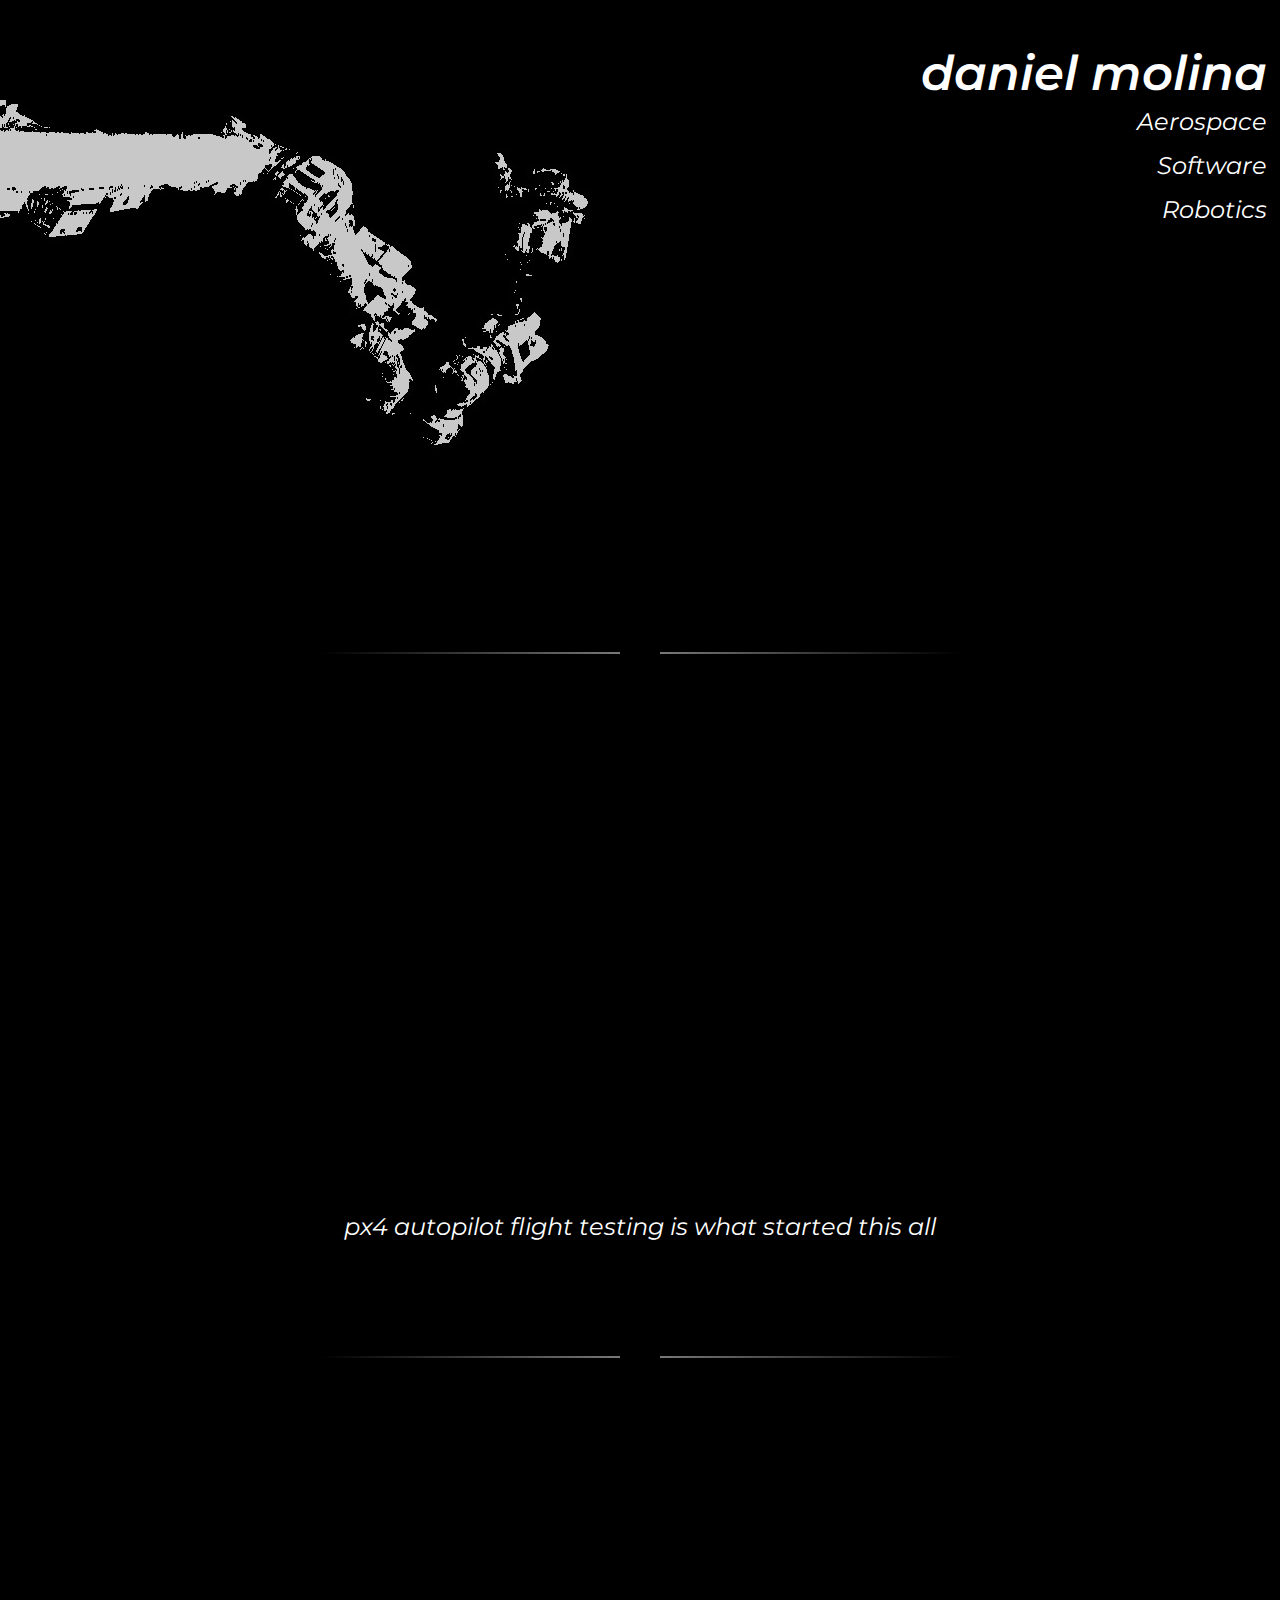
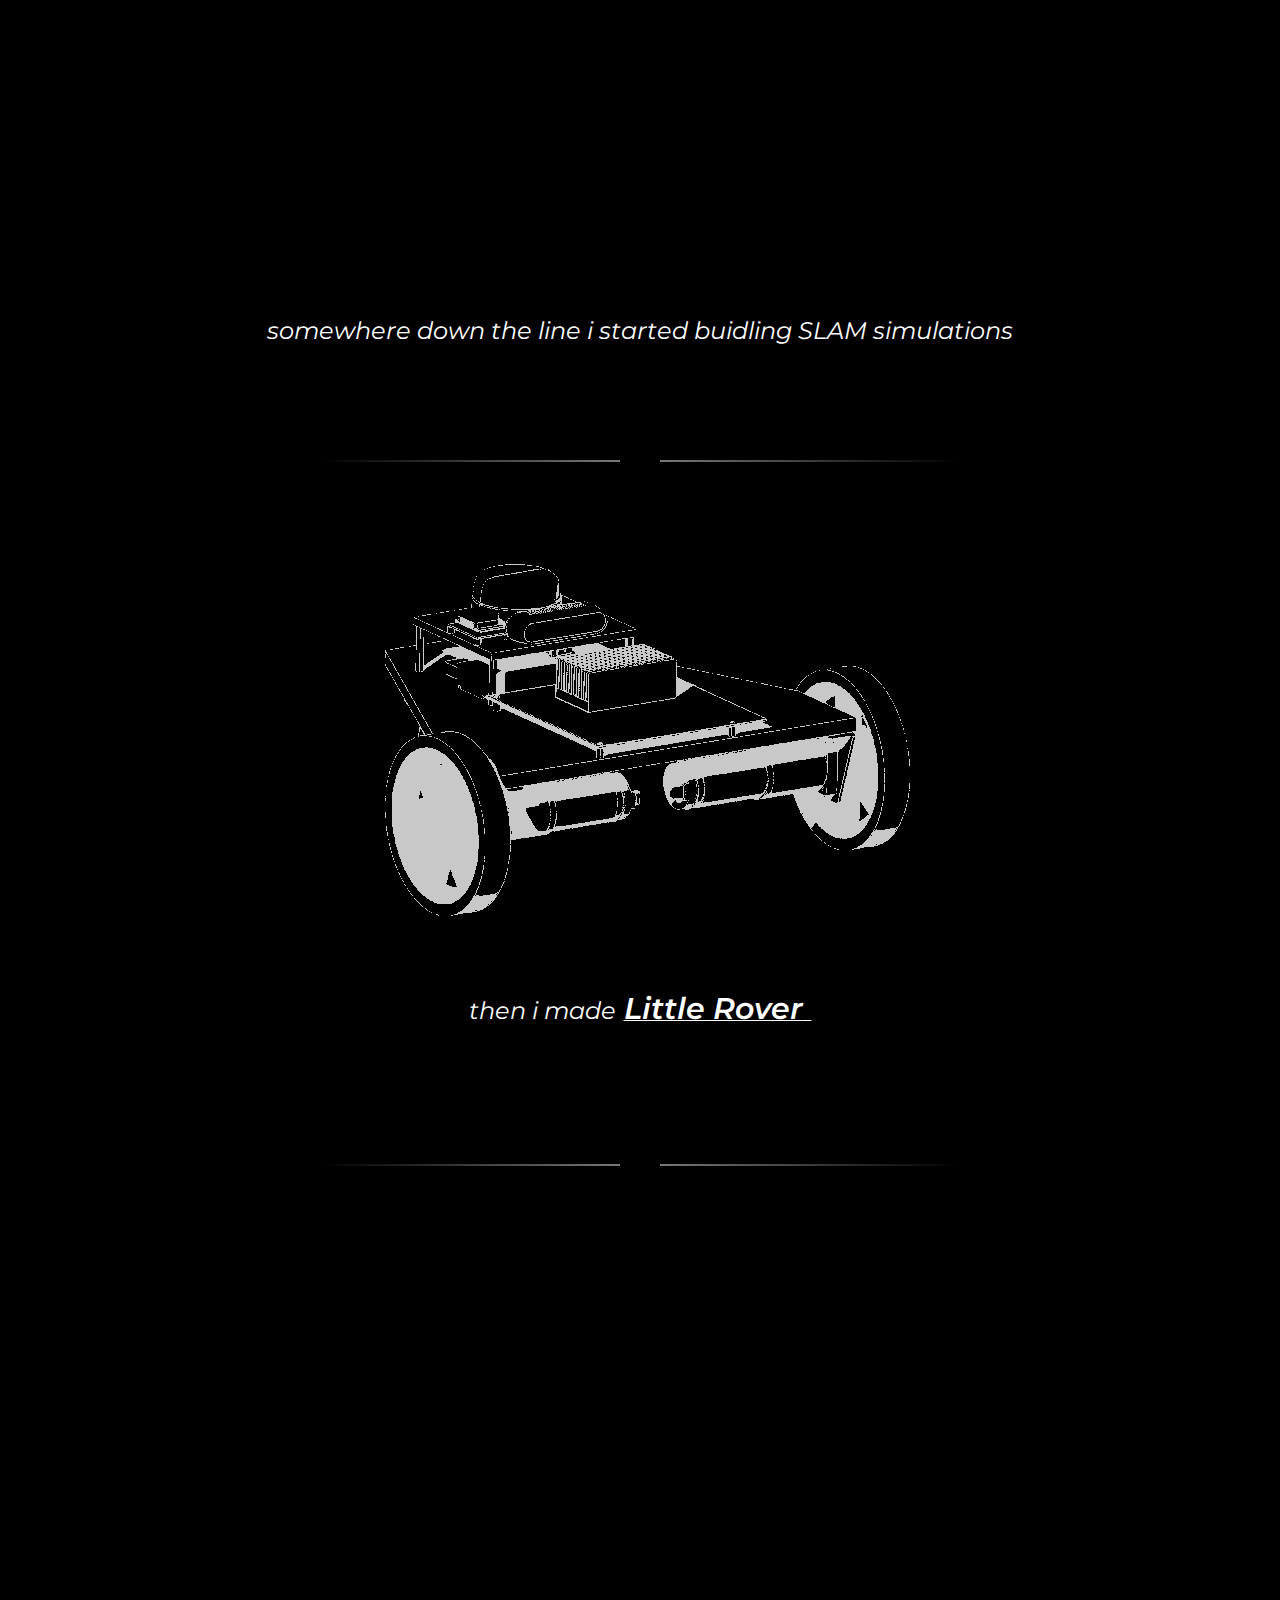
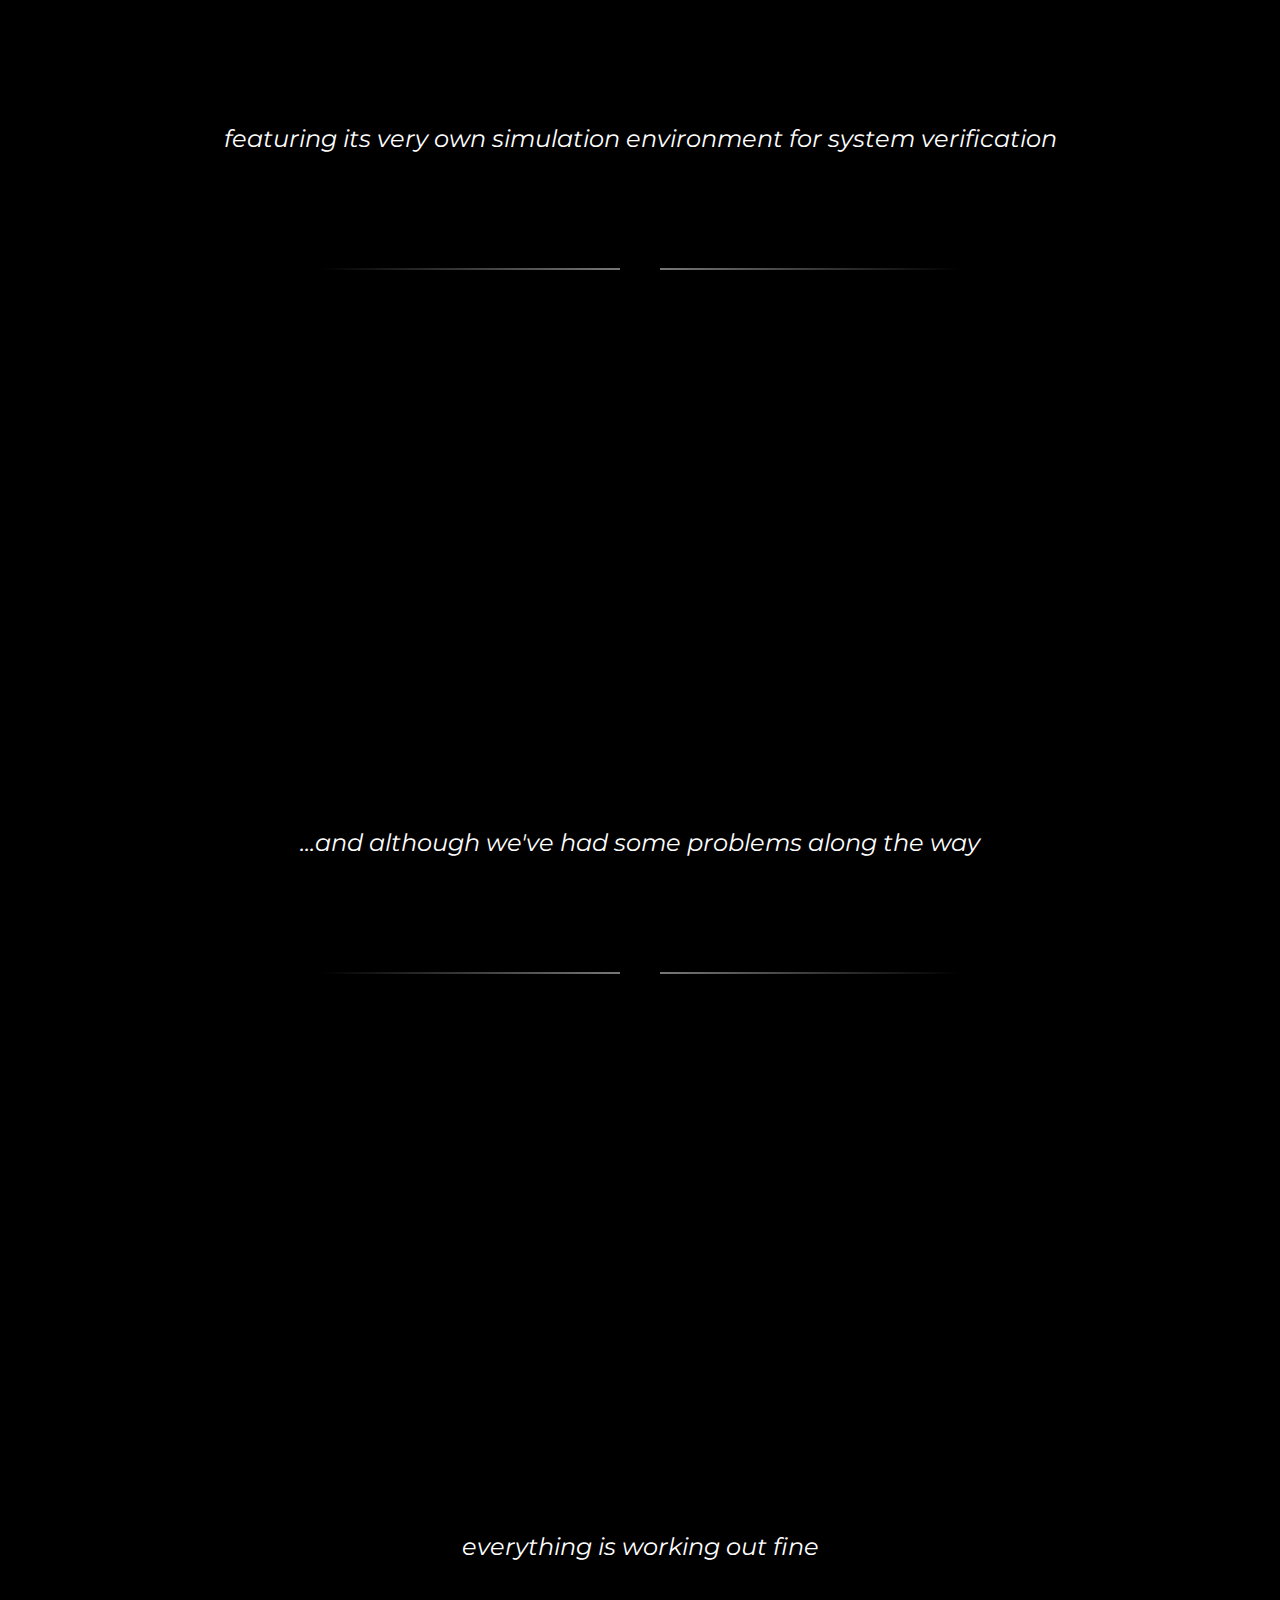
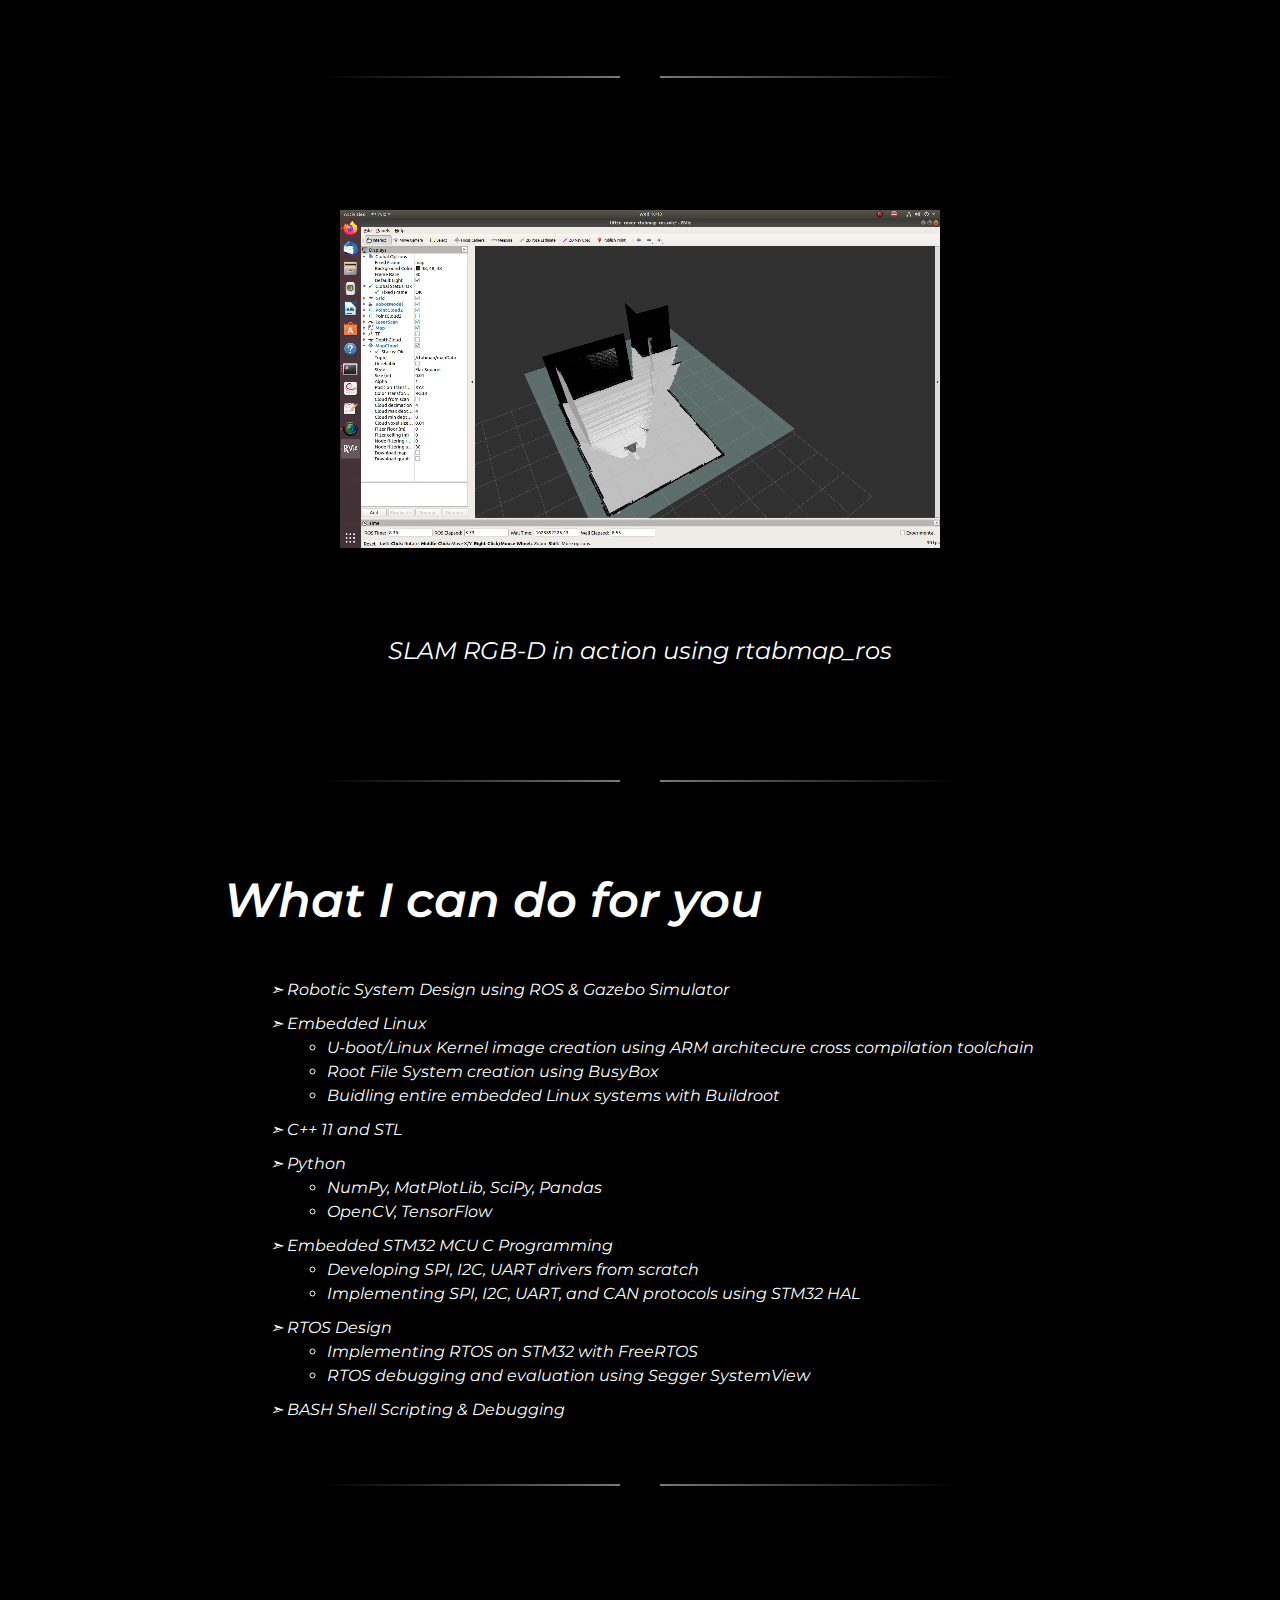
==== main.html @ 90f50a96 "Adding px4_autopilot_condensed.mp4 to main.html" ====
<!DOCTYPE html>
<!-- This is mobile friendly version -->
<html lang="en" dir="ltr">
  <head>
    <meta charset="utf-8">
    <title>About Me</title>
    <link rel="stylesheet" href="css/main_styles.css">
    <link rel="icon" href="favicon.ico">
    <!--<link rel="preconnect" href="https://fonts.googleapis.com">-->
    <!--<link rel="preconnect" href="https://fonts.gstatic.com" crossorigin>-->
    <!--<link href="https://fonts.googleapis.com/css2?family=Montserrat:wght@100;300;400;500;900&family=Ubuntu:wght@300;400;700&display=swap" rel="stylesheet">-->
    <link rel="preconnect" href="https://fonts.googleapis.com">
<link rel="preconnect" href="https://fonts.gstatic.com" crossorigin>
<link href="https://fonts.googleapis.com/css2?family=Montserrat:ital,wght@1,400;1,600;1,700&display=swap" rel="stylesheet">

    <!-- Add icon library -->
    <link rel="stylesheet" href="https://cdnjs.cloudflare.com/ajax/libs/font-awesome/4.7.0/css/font-awesome.min.css">
  </head>

  <body>

  <div class="row1">
    <div class="topRow-col1">
      <img src="css/canadarm_closed_merged_1.jpg" alt="canadarm">
    </div>
    <div class="topRow-col2">
      <div class="my_name">
        <h1>daniel molina</h1>
      </div>
      <div class="my_titles">
        <p>Aerospace</p>
        <p>Software</p>
        <p>Robotics</p>
      </div>
    </div>
  </div>

  <div class="container">
    <hr class="hr-text" data-content="AN">
  </div>

  <div class="outer_row">

    <video class="media_file" width="600" height="452" autoplay muted loop playsinline>
      <source src="css/px4_autopilot_condensed.mp4" type="video/mp4">
    </video>

    <!--<iframe class="media_file" width="600" height="452" style="border:none;" src="https://www.youtube.com/embed/0G323bJARdU?autoplay=1&mute=1&controls=0&showinfo=0&playsinline=1">
    </iframe>-->
    <p class="media_descriptor">px4 autopilot flight testing is what started this all</p>
  </div>

  <div class="container">
    <hr class="hr-text" data-content="AN">
  </div>

  <div class="outer_row">
    <video class="media_file" width="600" height="452" autoplay muted loop playsinline>
      <source src="css/uyMkuCS.mp4" type="video/mp4">
    </video>
    <p class="media_descriptor">somewhere down the line i started buidling SLAM simulations</p>
  </div>

  <div class="container">
    <hr class="hr-text" data-content="AN">
  </div>

  <div class="outer_row">
    <img class="media_file" src="css/binaryThreshold.PNG" alt="binary little rover">
    <p class="media_descriptor">then i made <span class="little_rover">Little Rover<span class="blank_space">l</span></span></p>

  </div>

  <div class="container">
    <hr class="hr-text" data-content="AN">
  </div>

  <div class="outer_row">
    <video class="media_file" width="600" height="452" autoplay muted loop playsinline>
      <source src="css/little_rover_teleop.mp4" type="video/mp4">
    </video>
    <p class="media_descriptor">featuring its very own simulation environment for system verification</p>
  </div>

  <div class="container">
    <hr class="hr-text" data-content="AN">
  </div>

  <div class="outer_row">
    <video class="media_file" width="600" height="452" autoplay muted loop playsinline>
      <source src="css/roboclaw_TPR_test.mp4" type="video/mp4">
    </video>
    <p class="media_descriptor">...and although we've had some problems along the way</p>
  </div>

  <div class="container">
    <hr class="hr-text" data-content="AN">
  </div>

  <div class="outer_row">
    <video class="media_file" width="600" height="452" autoplay muted loop playsinline>
      <source src="css/testRun_1a.mp4" type="video/mp4">
    </video>
    <p class="media_descriptor">everything is working out fine</p>
  </div>

  <div class="container">
    <hr class="hr-text" data-content="AN">
  </div>


  <div class="outer_row">
    <video class="media_file" width="600" height="452" autoplay muted loop playsinline>
      <source src="css/rtabMap_test.mp4" type="video/mp4">
    </video>
    <p class="media_descriptor">SLAM RGB-D in action using rtabmap_ros</p>

  </div>

  <div class="container">
    <hr class="hr-text" data-content="AN">
  </div>

  <div class="skills">
    <div class="skills_header">
      <h1>What I can do for you</h1>
    </div>
    <div class="skill_table">
      <ul>
        <li class="outer_list">Robotic System Design using ROS & Gazebo Simulator</li>
        <li class="outer_list_b">Embedded Linux</li>
          <ul class="inner_list">
            <li>U-boot/Linux Kernel image creation using ARM architecure cross compilation toolchain</li>
            <li>Root File System creation using BusyBox</li>
            <li>Buidling entire embedded Linux systems with Buildroot</li>
          </ul>
        <li class="outer_list">C++ 11 and STL</li>
        <li class="outer_list_b">Python</li>
        <ul class="inner_list">
          <li>NumPy, MatPlotLib, SciPy, Pandas</li>
          <li>OpenCV, TensorFlow</li>
        </ul>
        <li class="outer_list_b">Embedded STM32 MCU C Programming</li>
          <ul class="inner_list">
            <li>Developing SPI, I2C, UART drivers from scratch</li>
            <li>Implementing SPI, I2C, UART, and CAN protocols using STM32 HAL</li>
          </ul>
        <li class="outer_list_b">RTOS Design</li>
          <ul class="inner_list">
            <li>Implementing RTOS on STM32 with FreeRTOS</li>
            <li>RTOS debugging and evaluation using Segger SystemView</li>
          </ul>
        <li class="outer_list">BASH Shell Scripting & Debugging</li>
      </ul>
    </div>
  </div>

  <div class="container">
    <hr class="hr-text" data-content="AN">
  </div>

  <div class="row9">
    <video class="pic10" width="400" height="363" autoplay muted loop playsinline>
      <source src="css/optical_flow_1.mp4" type="video/mp4" alt="Hello">
    </video>
    <div class="links">
      <a href="https://github.com/dmvincent" class="fa fa-github">
      </a>
      <a href="https://www.linkedin.com/in/daniel-molina-904527122" class="fa fa-linkedin">
      </a>
    </div>
  </div>
  </body>
</html>
---- css/main_styles.css ----
/* Mobile friendly version */

/*@import url('https://fonts.googleapis.com/css2?family=Montserrat:ital,wght@1,400;1,600;1,700&display=swap');*/


body {
  /*color: #c8c8c8;*/
  color:white;
  margin:0;
  background-color: black;
}

/*h1 {
  margin:0;
  font-size: 3rem;

}*/

h1 {
  font-family: 'Montserrat', sans-serif;
  font-size: 3rem;
  line-height: 1.5;
  font-weight: 600;
  font-style: italic;
}

p {
  margin-top: 5px;
  margin-bottom: 5px;
  border-width: medium;
  padding-top: 3px;
  font-family: 'Montserrat', sans-serif;
  font-size: 1.5rem;
  line-height: 1.5;
  font-weight: 400;
  font-style: italic;
}

.row1 {
  height:600px;
  width:100%;
  background-color: black;
}

.outer_row {
  margin-right: auto;
  margin-left: auto;
  height:600px;
  width:75%;
  background-color: black;
}

.row9 {
  height:600px;
  width:100%;
  text-align: center;
}

.topRow-col1 {
  display:inline-block;
  margin-left: 0;
  position: relative;
  top: 100px;
  right: 50px;
}

.topRow-col2 {
  height: 500px;
  width: 50%;
  display:inline-block;
  margin-top: 0;
  position: absolute;
  right: 0;

}

.media_file {
  position: relative;
  top: 25px;
  background-color: black;
  margin: 0 auto 0 auto;
  display: block;
}

.media_descriptor {
  position:relative;
  font-size: 1.5em;
  font-weight: 400;
  text-align: center;
  margin:50px;
}

.row4_col1{
  position: relative;
  right: 25px;
  top: 300px;
  font-size: 1.5em;
  font-weight: 400;
  margin-bottom:0;
  text-align: right;
}

.little_rover {
  font-size: 1.9rem;
  font-weight: 600;
  text-decoration: underline;
  padding-left: 2px;
  text-decoration-thickness: 1px;
}
.blank_space {
  color: black;
}

.pic10 {
  position: relative;
  margin-top:70px;
}

.my_name {
  position: absolute;
  right: 2%;
  top: 5px;

}

.my_titles {
  position: absolute;
  top: 6rem;
  right: 2%;
  font-size: 1.5rem;
  text-align: right;
  font-weight: 500;
}

.pr1 {
  position:absolute;
  right: 0;
}

.pr2 {
  position:absolute;
  right: 0;
  display: block;
}

.pr3 {
  position:absolute;
  right: 0;
  display: block;
}

.skills {
  margin:0 auto 0 auto;
  height:600px;
  width:65%;
  font-size: 1rem;
  font-weight:500;
  position: relative;
  left:0;
  top:0;
  align-content: center;
}

.skills_header {
  position: relative;
  bottom: 0;
}

.skill_table {
  position: relative;
  /*top: 30px;*/

  font-family: 'Montserrat', sans-serif;
  font-size: 1rem;
  line-height: 1.5;
  font-weight: 400;
  font-style: italic;
}

.adjust1 {
  position: relative;
  left: 75px;
}

ul {
  list-style: "\027A3\ ";
  margin: 0 auto;
  display: table;
  position: relative;
}

.inner_list {
  list-style:circle;
  margin-left: 0;
}

.outer_list {
  margin-top:10px;
  margin-bottom:10px;
}

.outer_list_b {
  margin-top:10px;
}

.links {
  position:relative;
  top:100px;
  margin:0 auto 0 auto;
  text-align: center;
}

/* Adding Icon Buttons */

.fa {
  padding: 14px;
  font-size: 4px;
  width: 15px;
  text-align: center;
  text-decoration: none;
  border-radius: 30%;
  margin-bottom: 5px;
}

/* Add a hover effect if you want */
.fa:hover {
  opacity: 0.7;
}

/* Set a specific color for each brand */

/* Facebook */
.fa-github {
  background: white;
  color: black;
}

/* Twitter */
.fa-linkedin {
  background: #2867B2;
  color: white;
}

/* Adding <hr> styling */
 .container {
	 max-width: 50%;
	 margin: 40px auto;
}
 .hr-text {
	 line-height: 1em;
	 position: relative;
	 outline: 0;
	 border: 0;
	 color: white;
	 text-align: center;
	 height: 1.5em;
	 opacity: 0.5;
}
 .hr-text:before {
	 content: '';
	 background: linear-gradient(to right, transparent, white, transparent);
	 position: absolute;
	 left: 0;
	 top: 50%;
	 width: 100%;
	 height: 2px;
}
 .hr-text:after {
	 content: attr(data-content);
	 position: relative;
	 display: inline-block;
	 color: black;
	 padding: 0 0.5em;
	 line-height: 1.5em;
	 background-color: black;
}
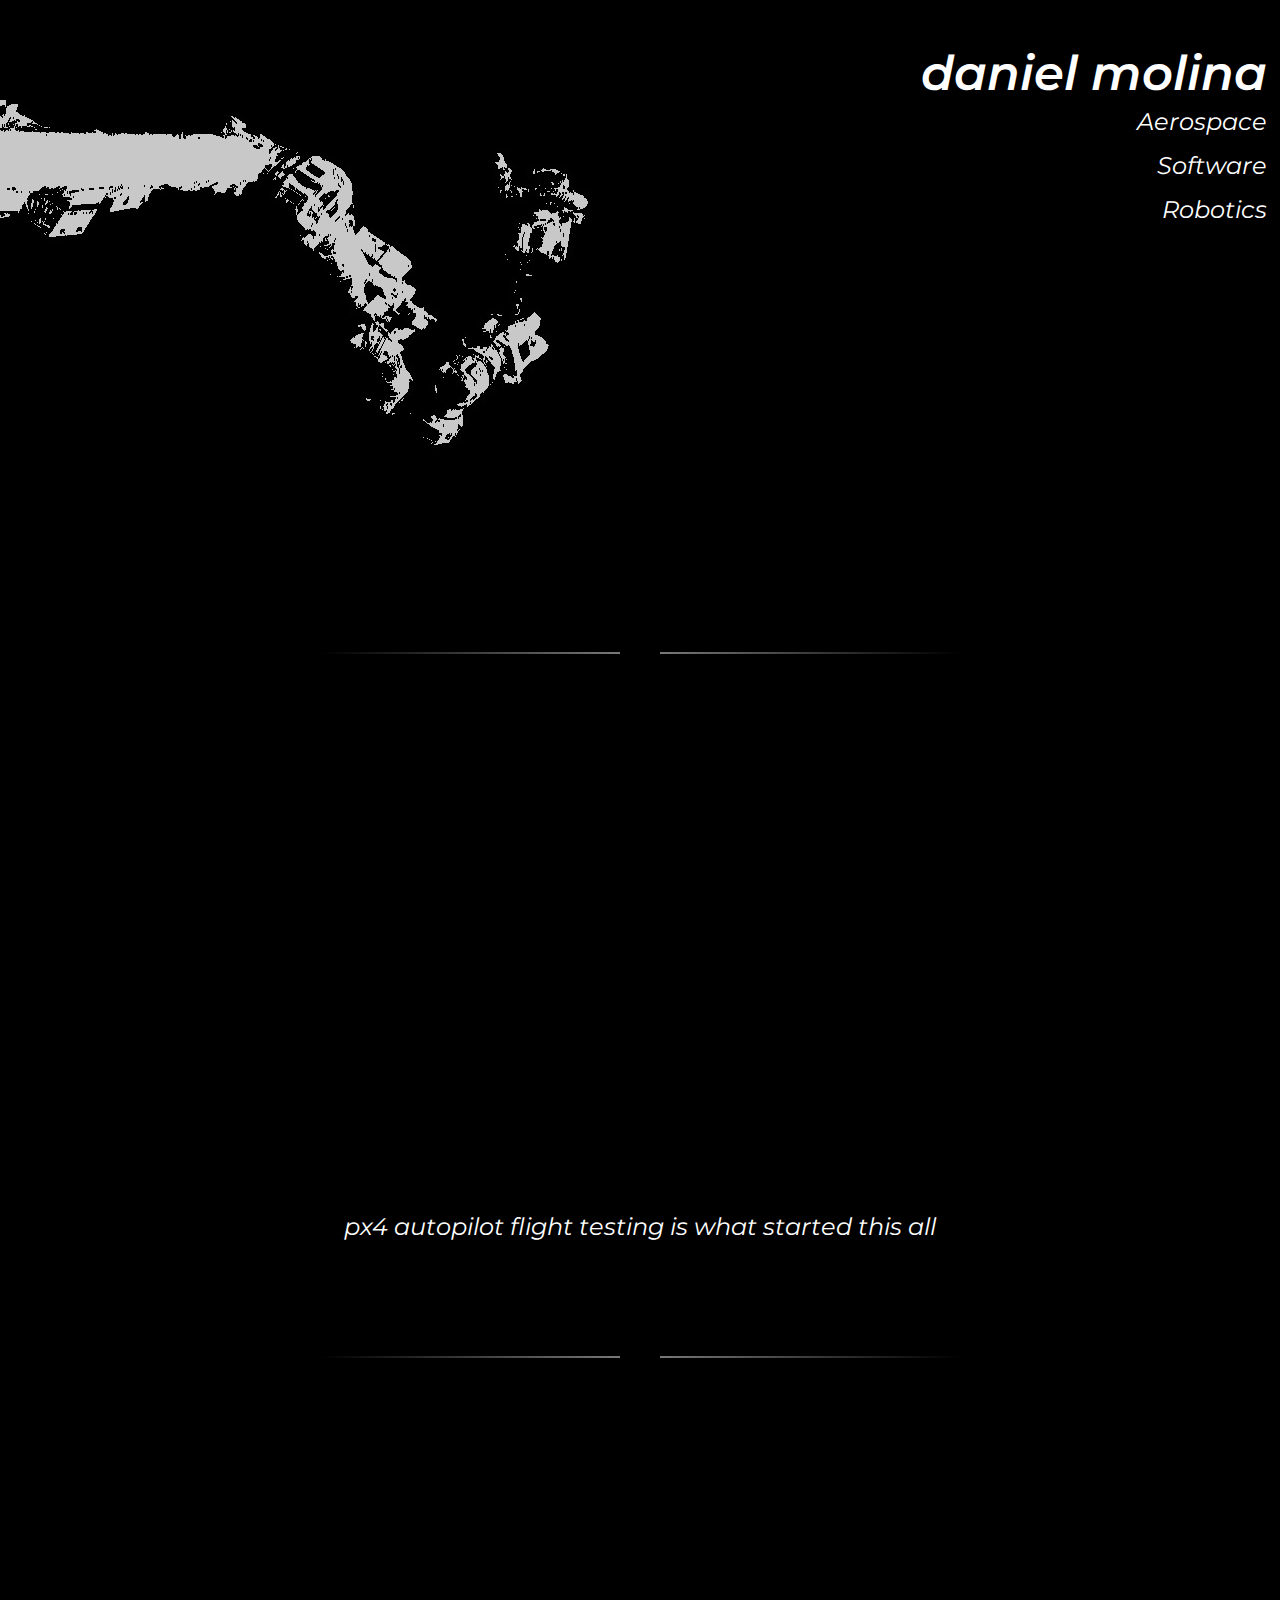
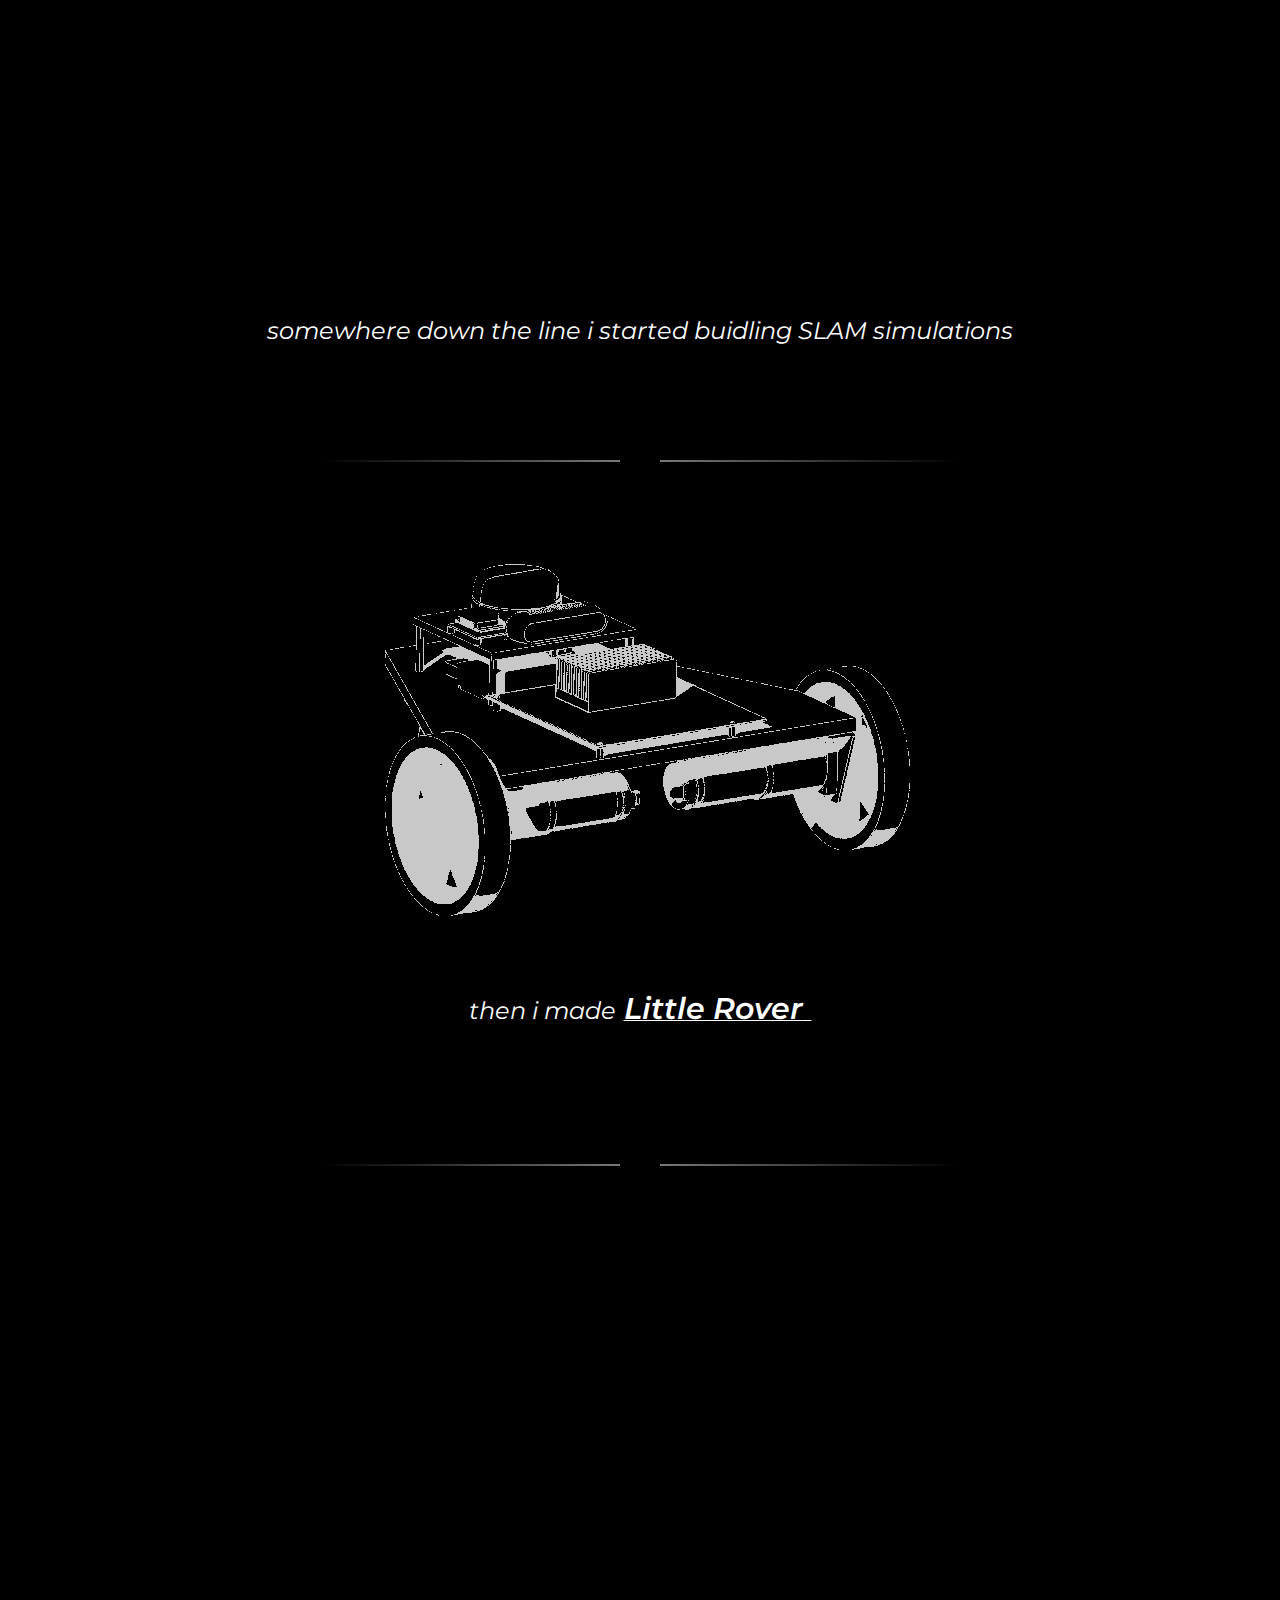
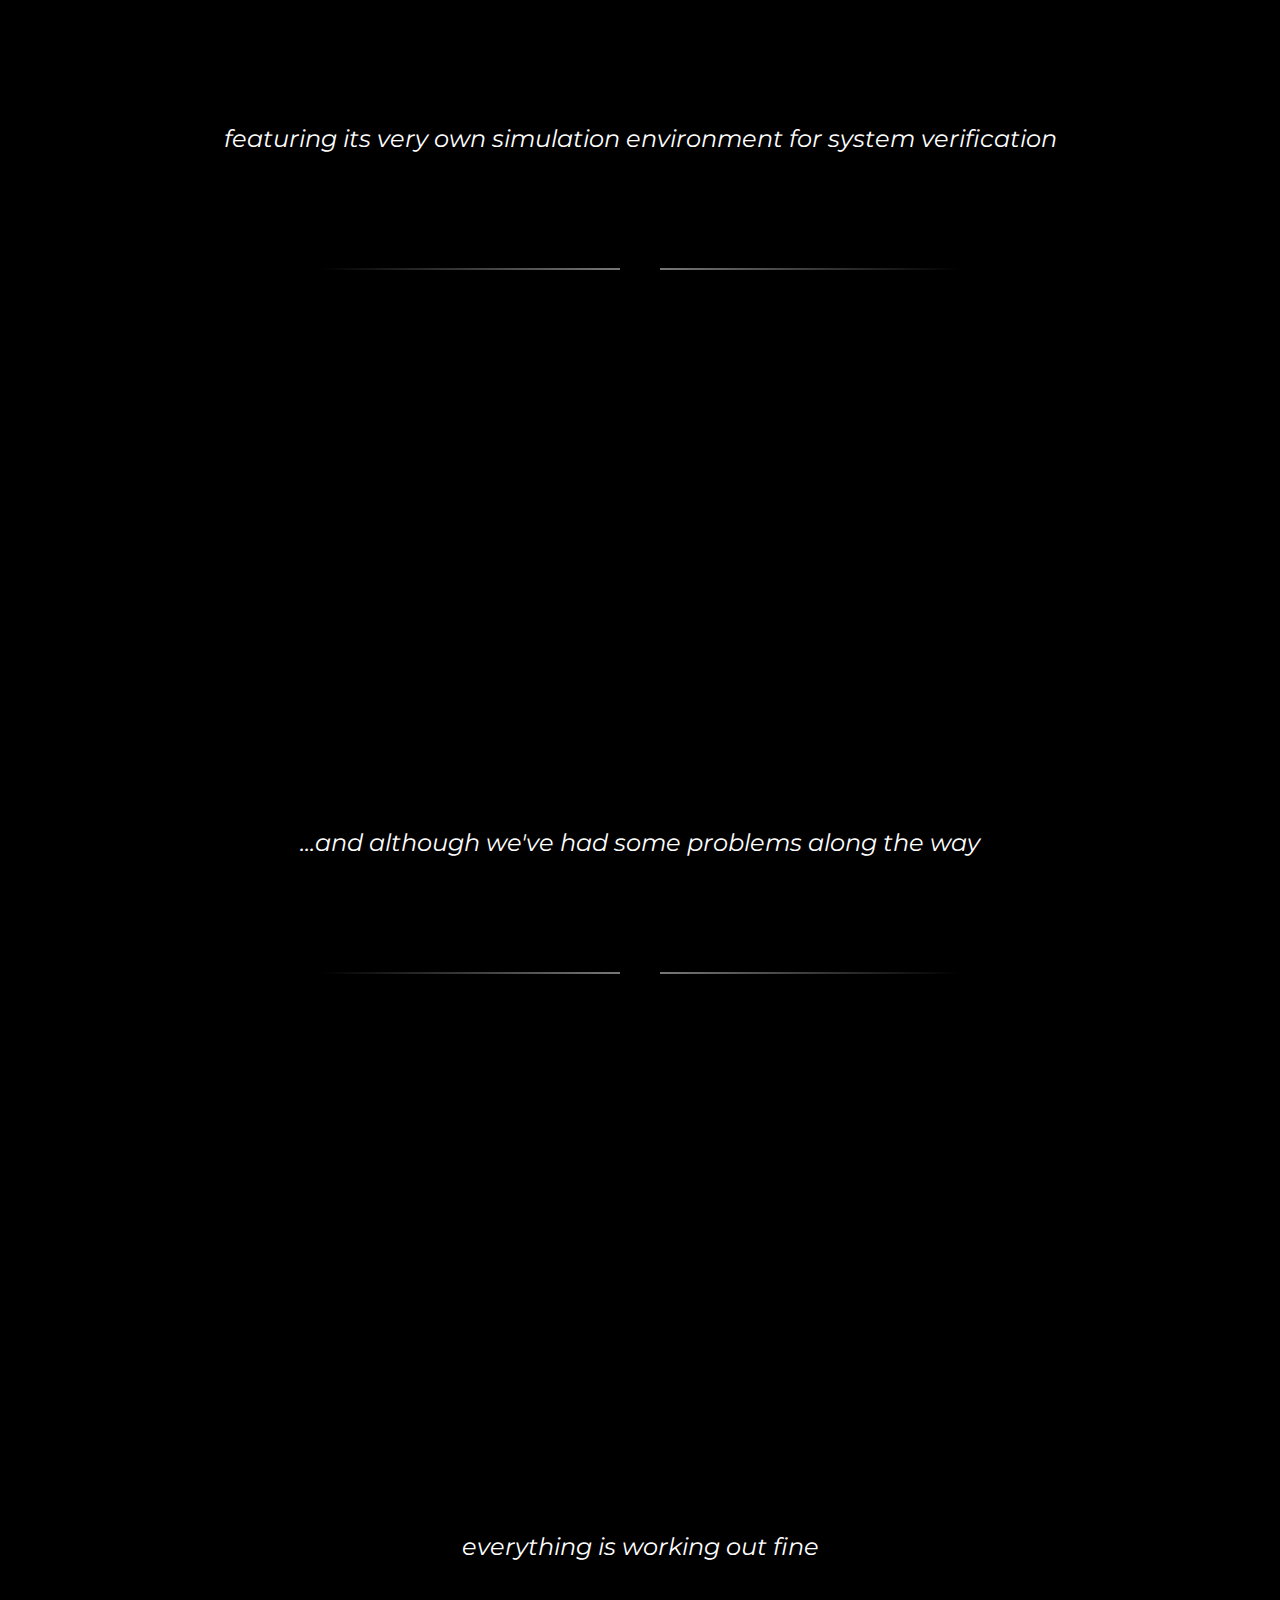
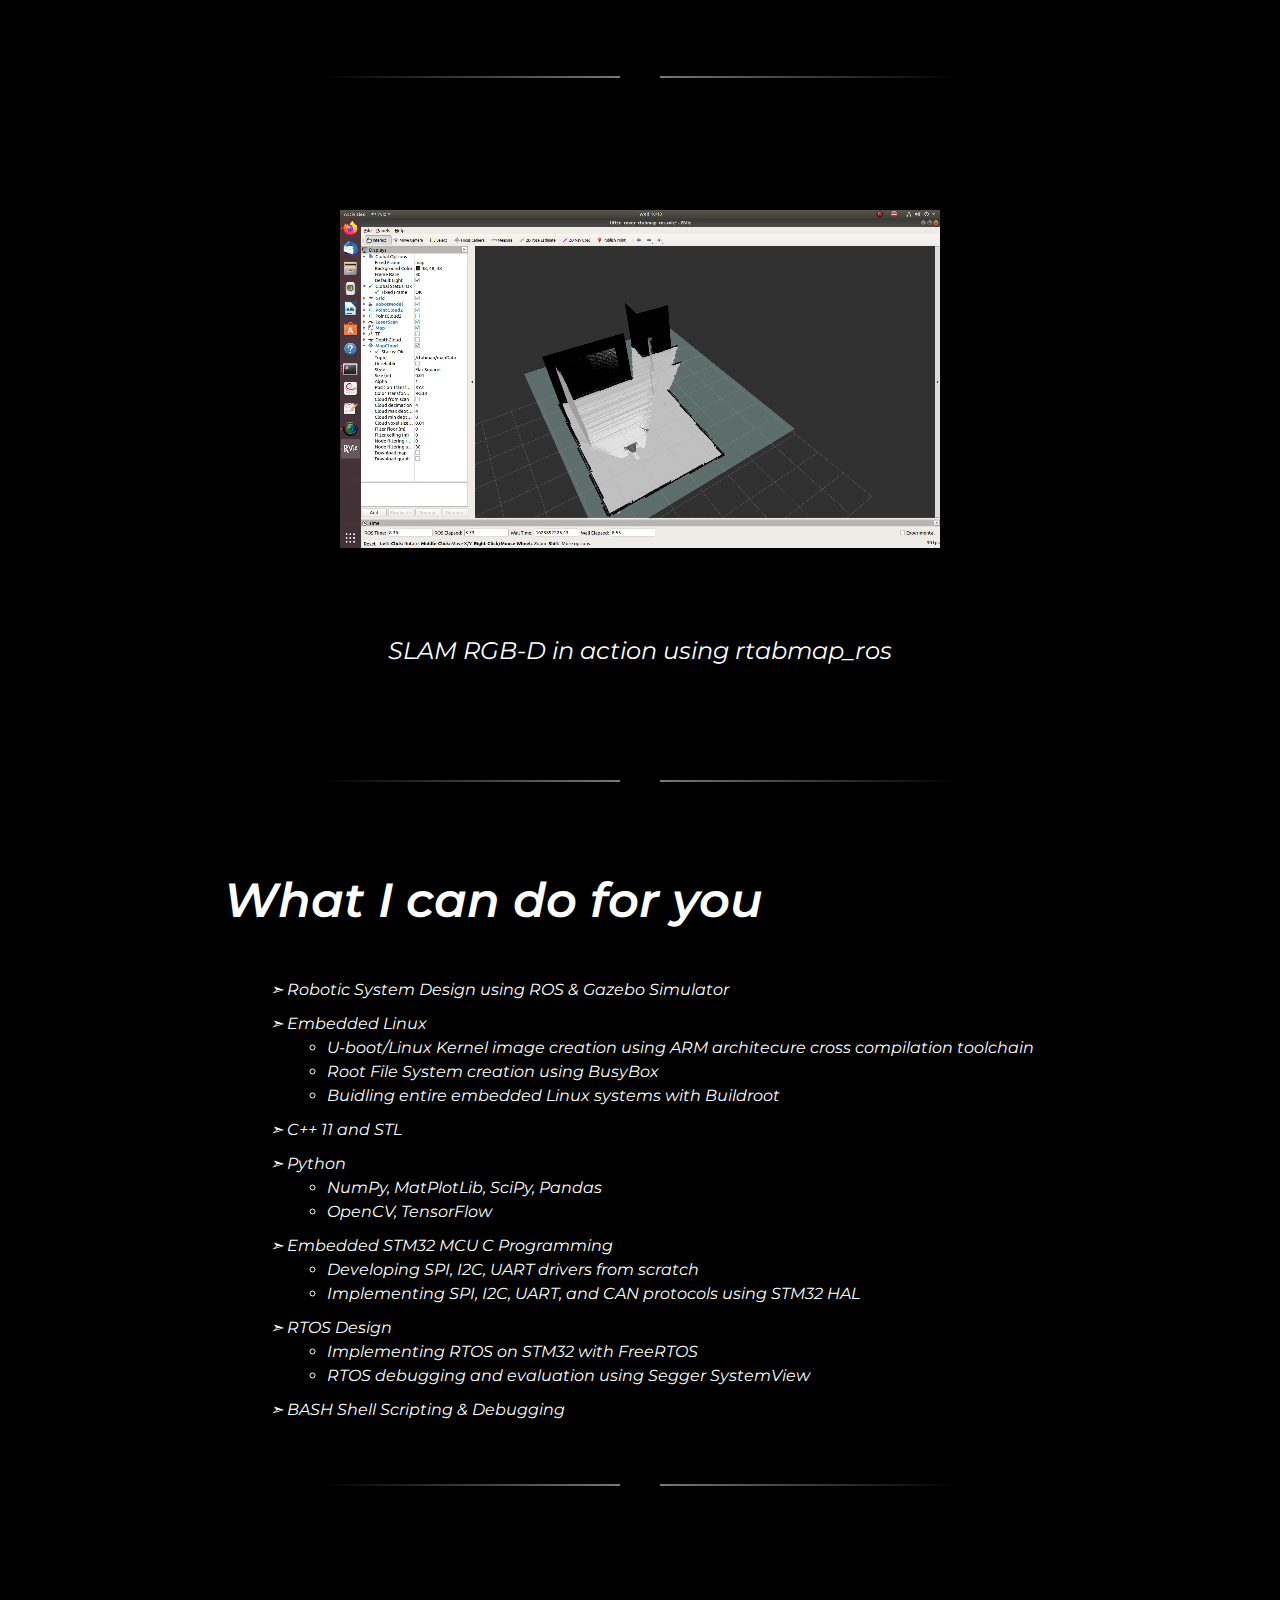
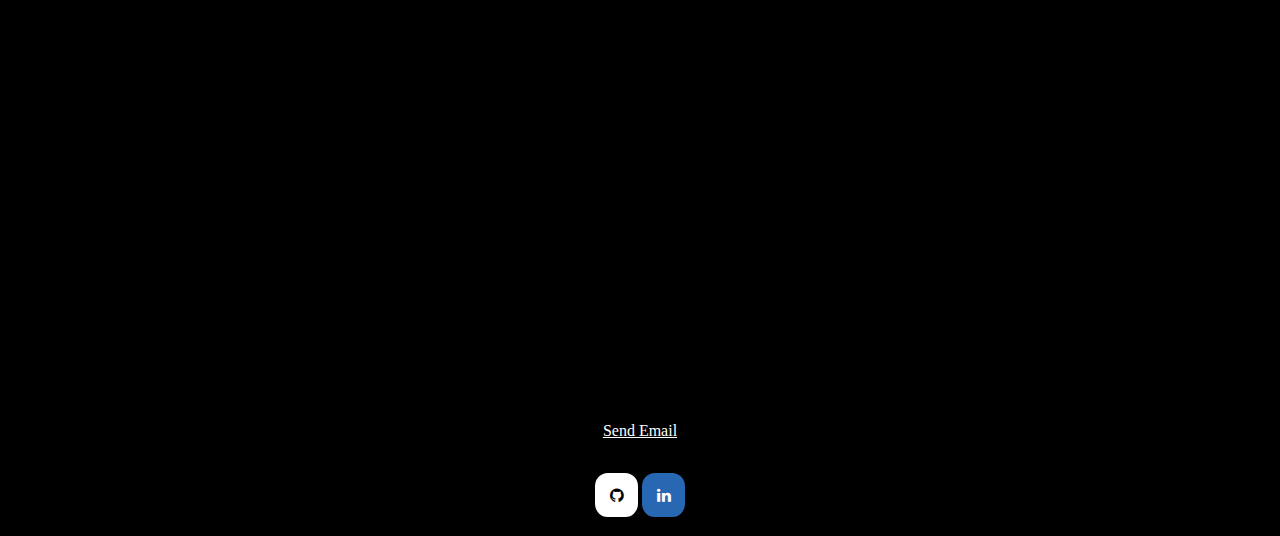
==== commit f4998ed8: "Adding Email Link" ====
--- a/main.html
+++ b/main.html
@@ -3,7 +3,7 @@
 <html lang="en" dir="ltr">
   <head>
     <meta charset="utf-8">
-    <title>About Me</title>
+    <title>Robust Projects</title>
     <link rel="stylesheet" href="css/main_styles.css">
     <link rel="icon" href="favicon.ico">
     <!--<link rel="preconnect" href="https://fonts.googleapis.com">-->
@@ -169,6 +169,9 @@
       <a href="https://www.linkedin.com/in/daniel-molina-904527122" class="fa fa-linkedin">
       </a>
     </div>
+    <div>
+      <a style="color:white" href = "mailto: daniel.v.molina1@gmail.com">Send Email</a>
+    </div>
   </div>
   </body>
 </html>
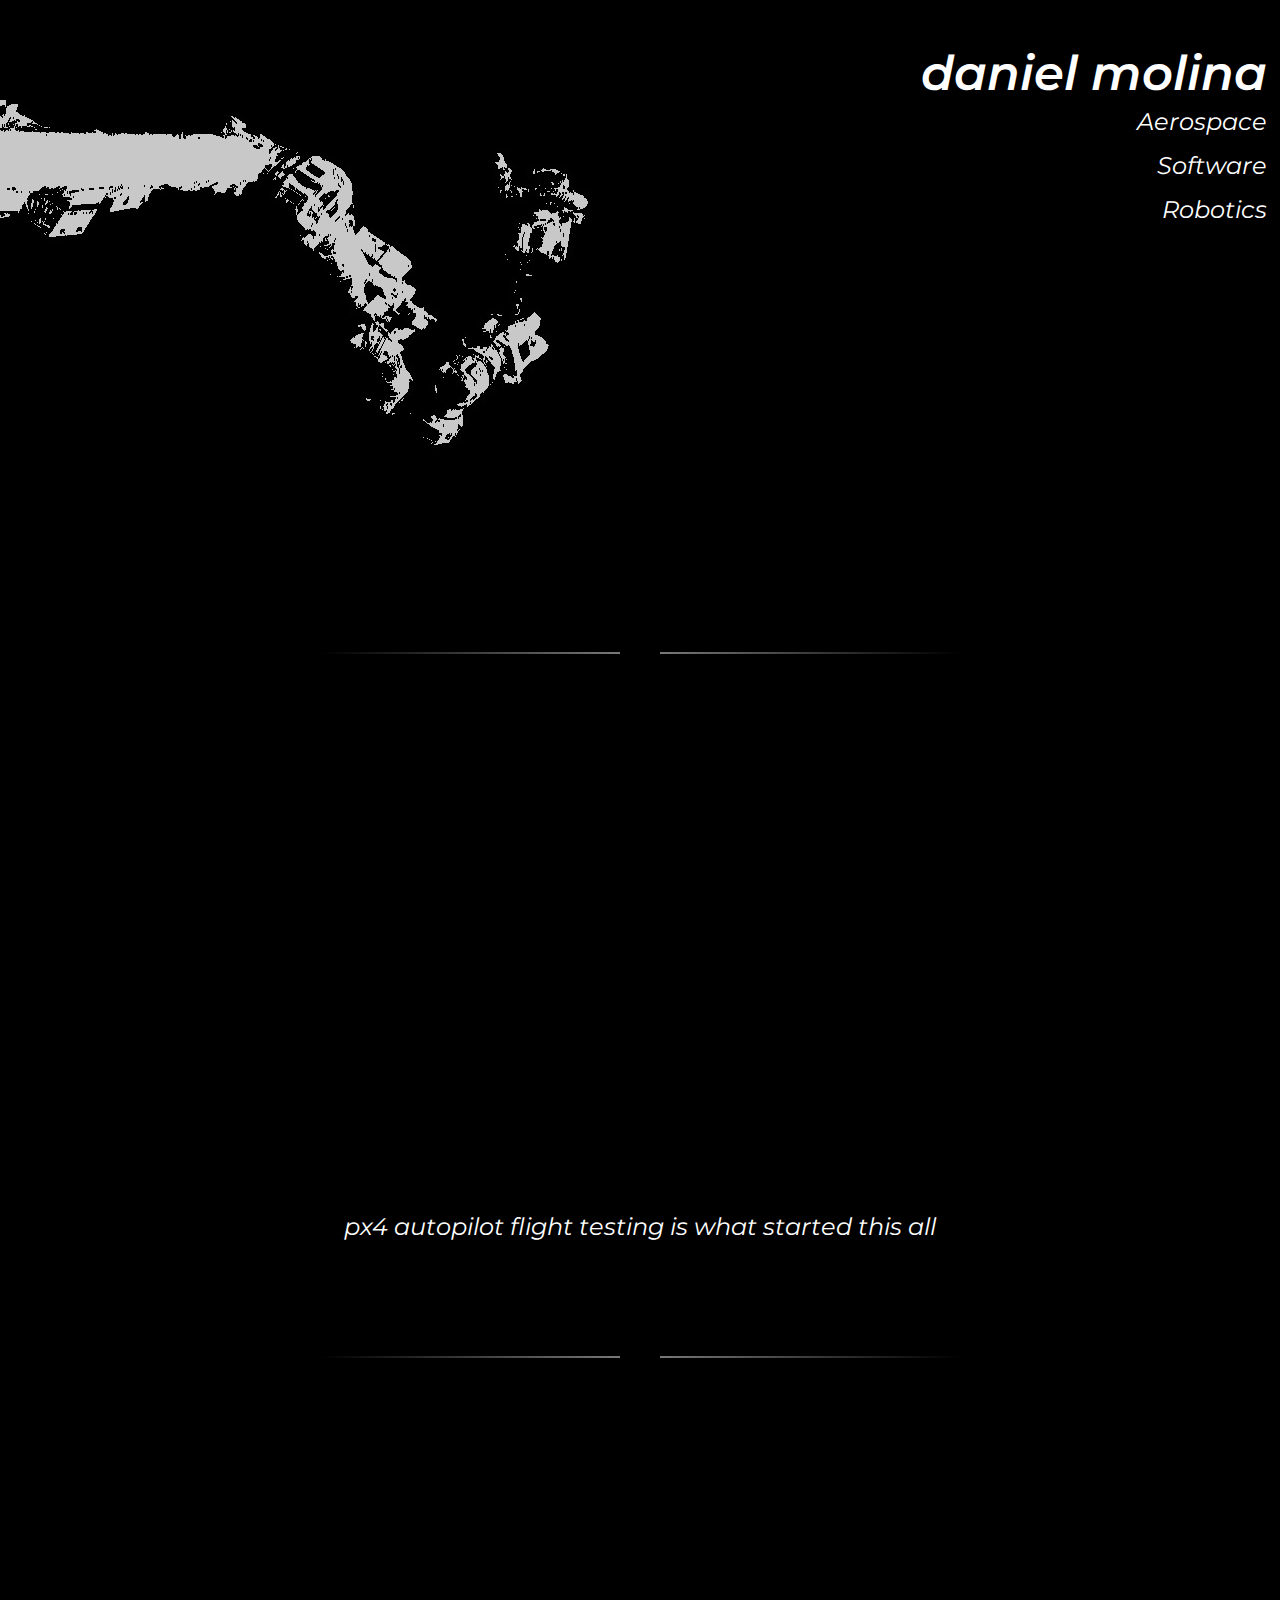
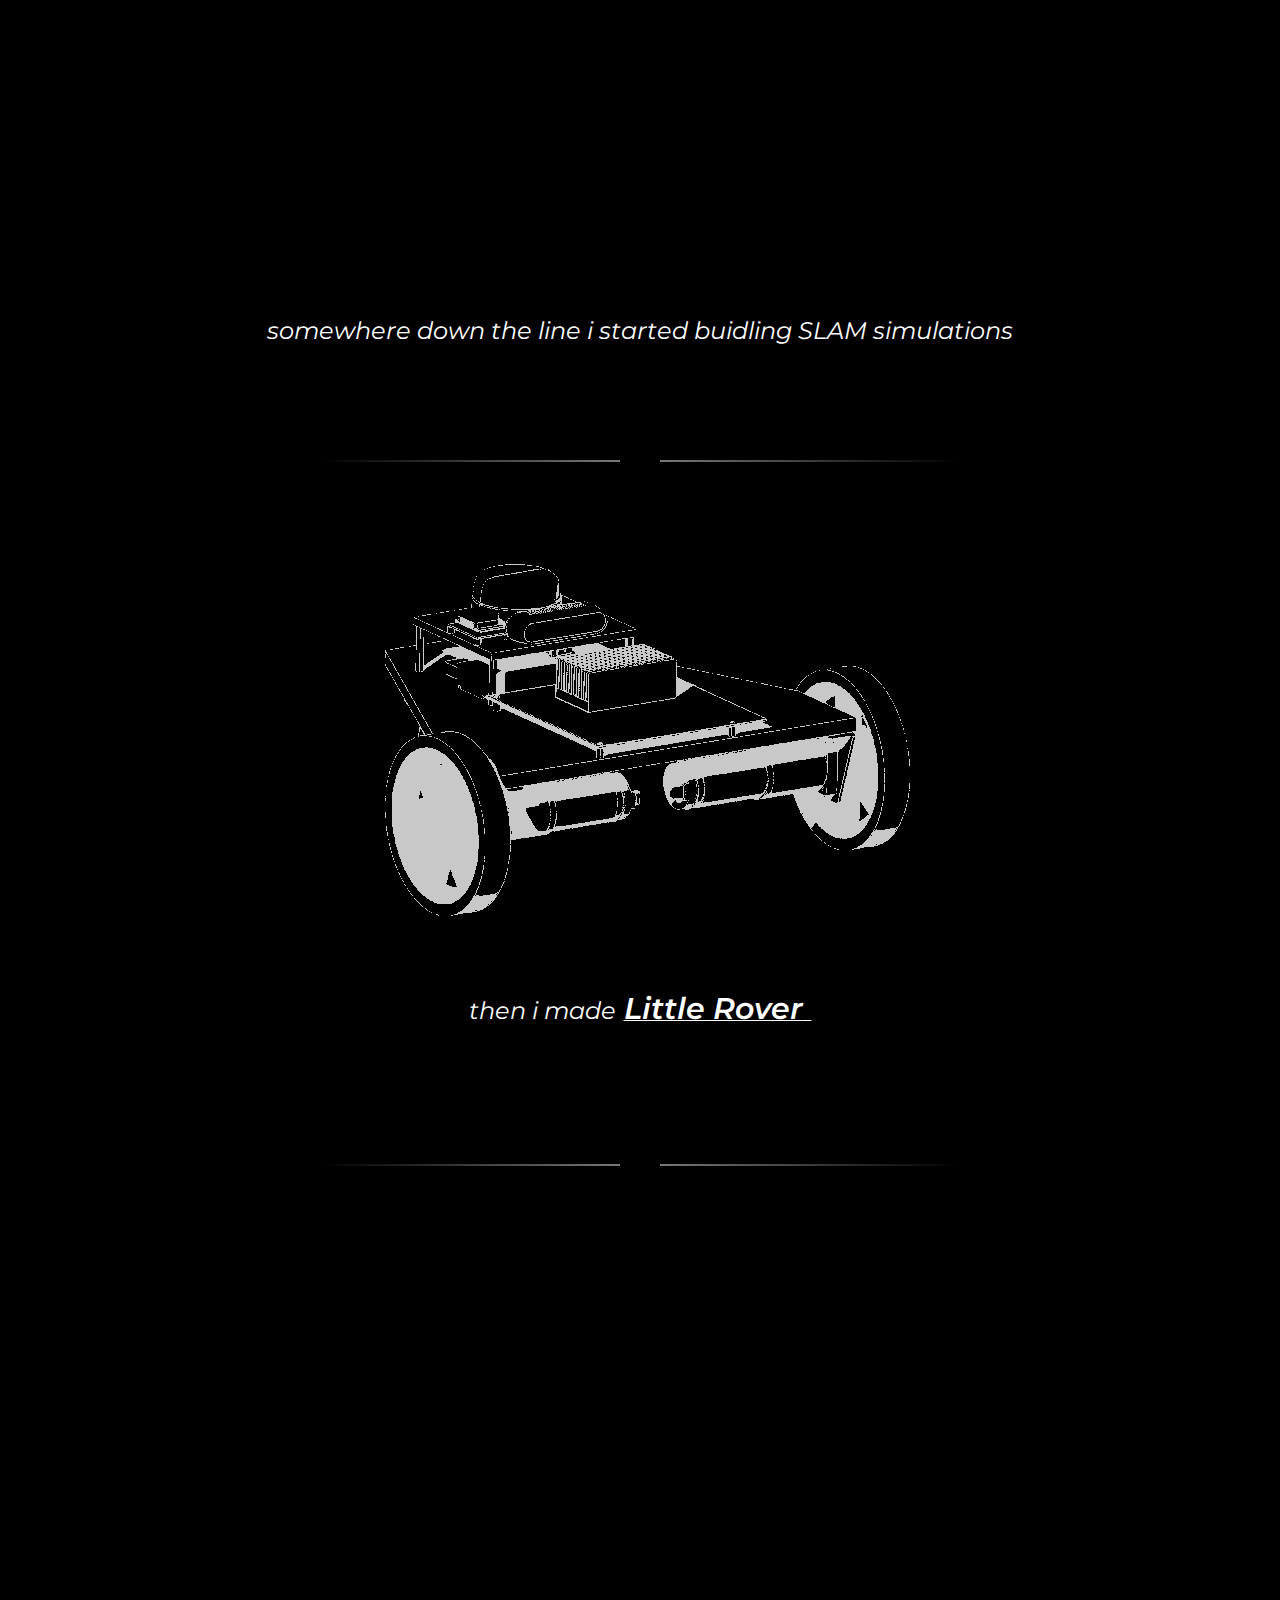
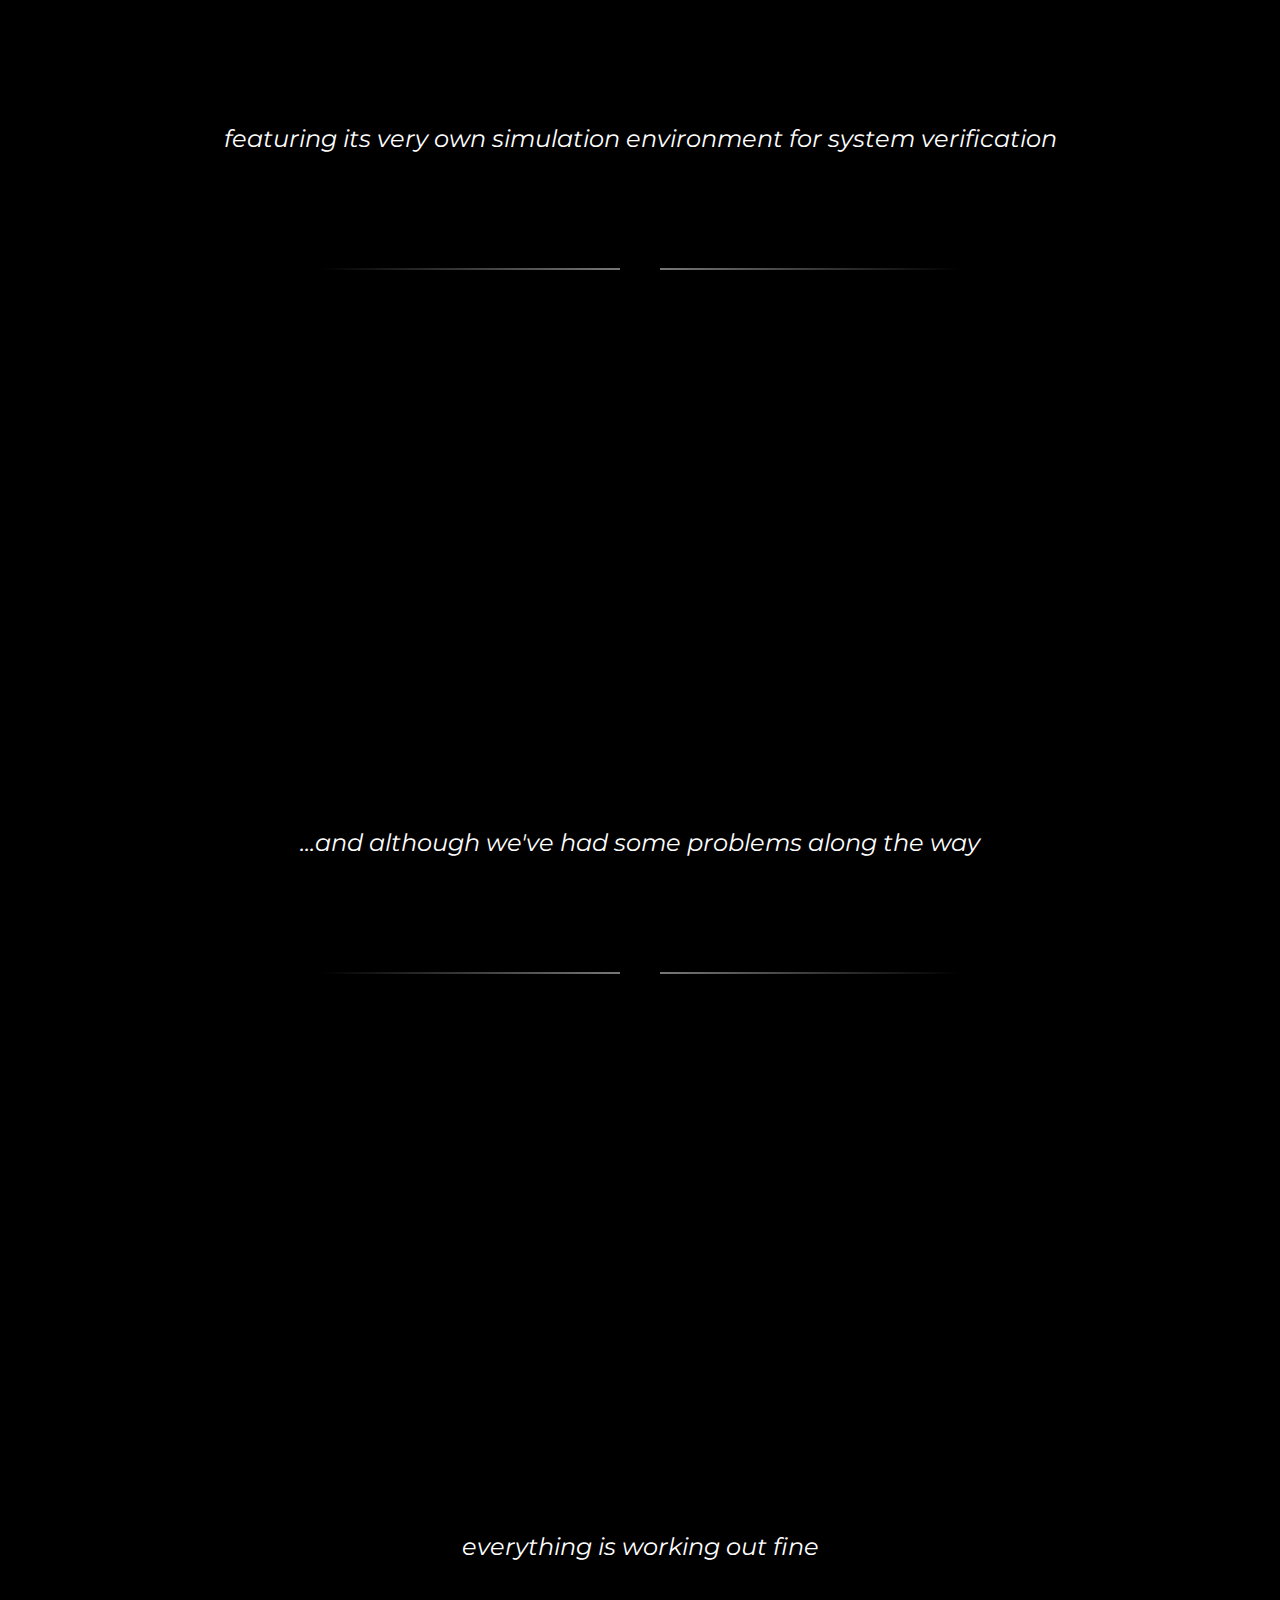
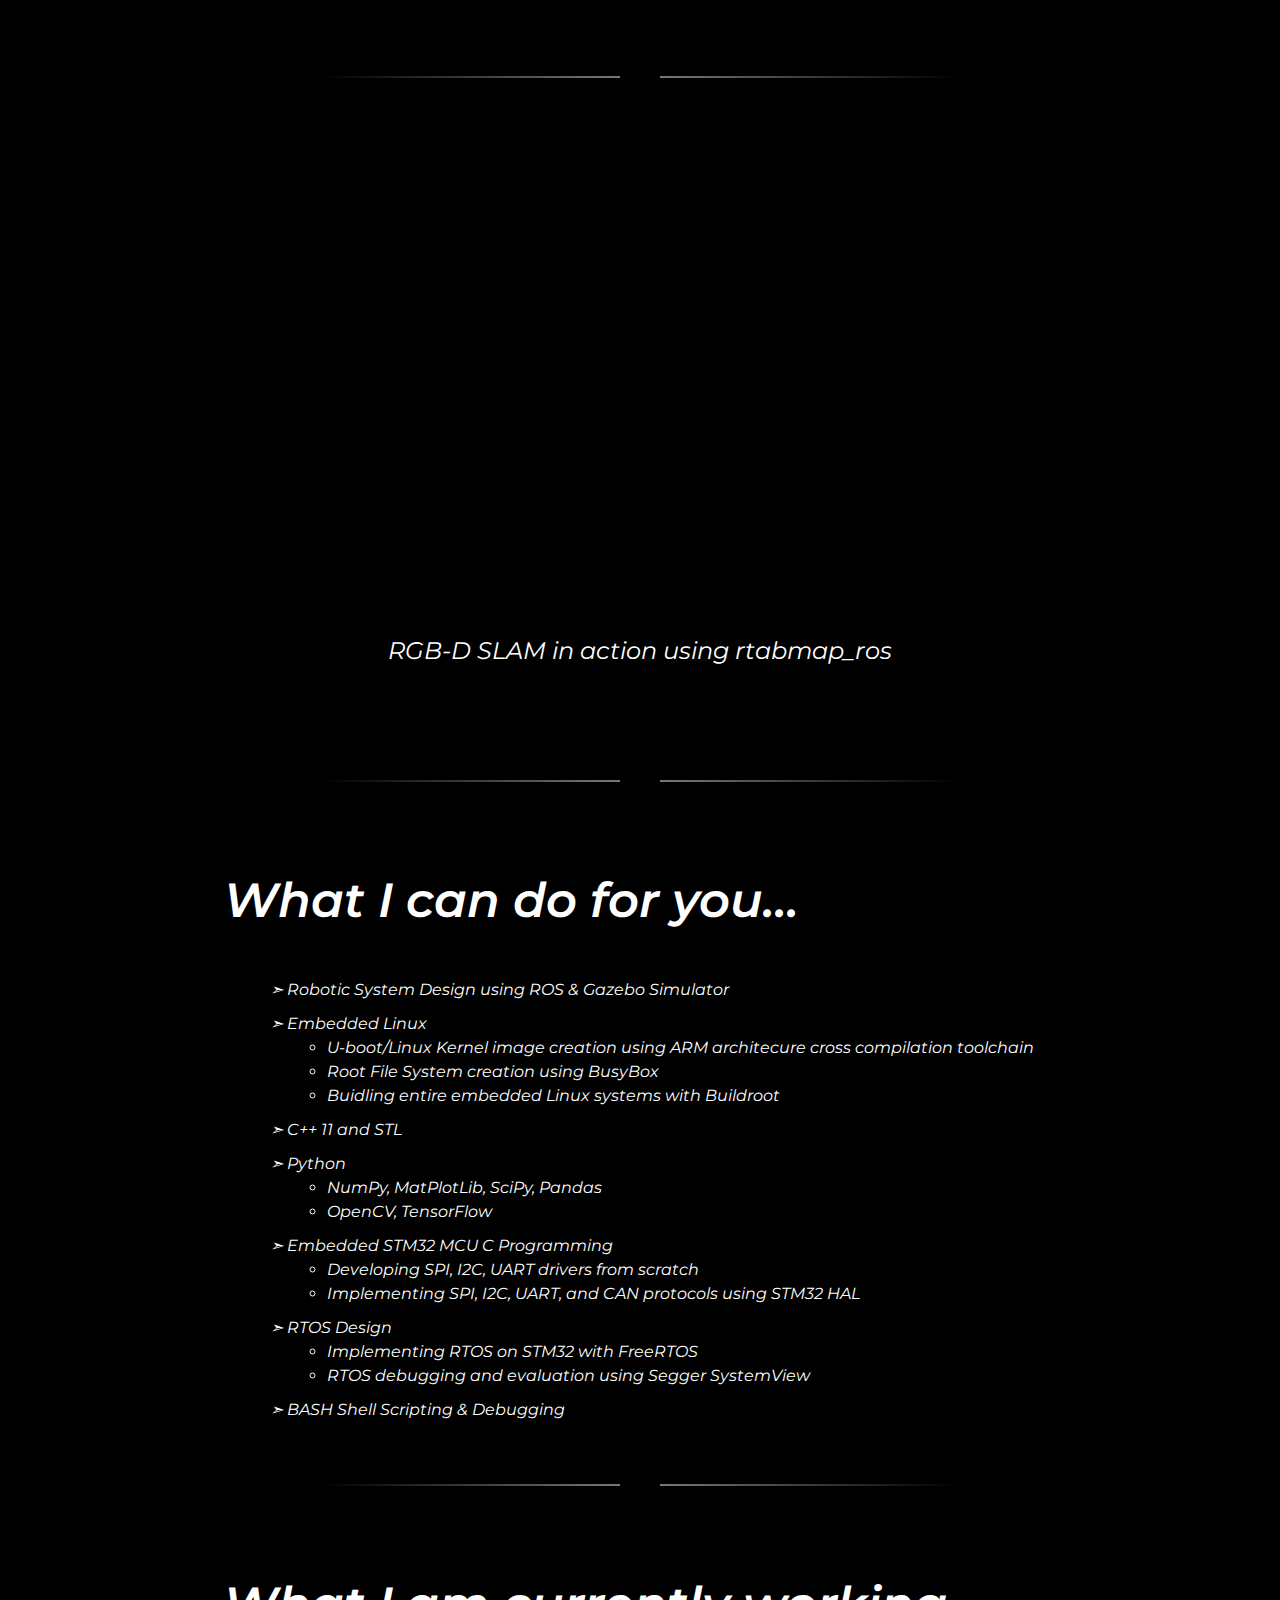
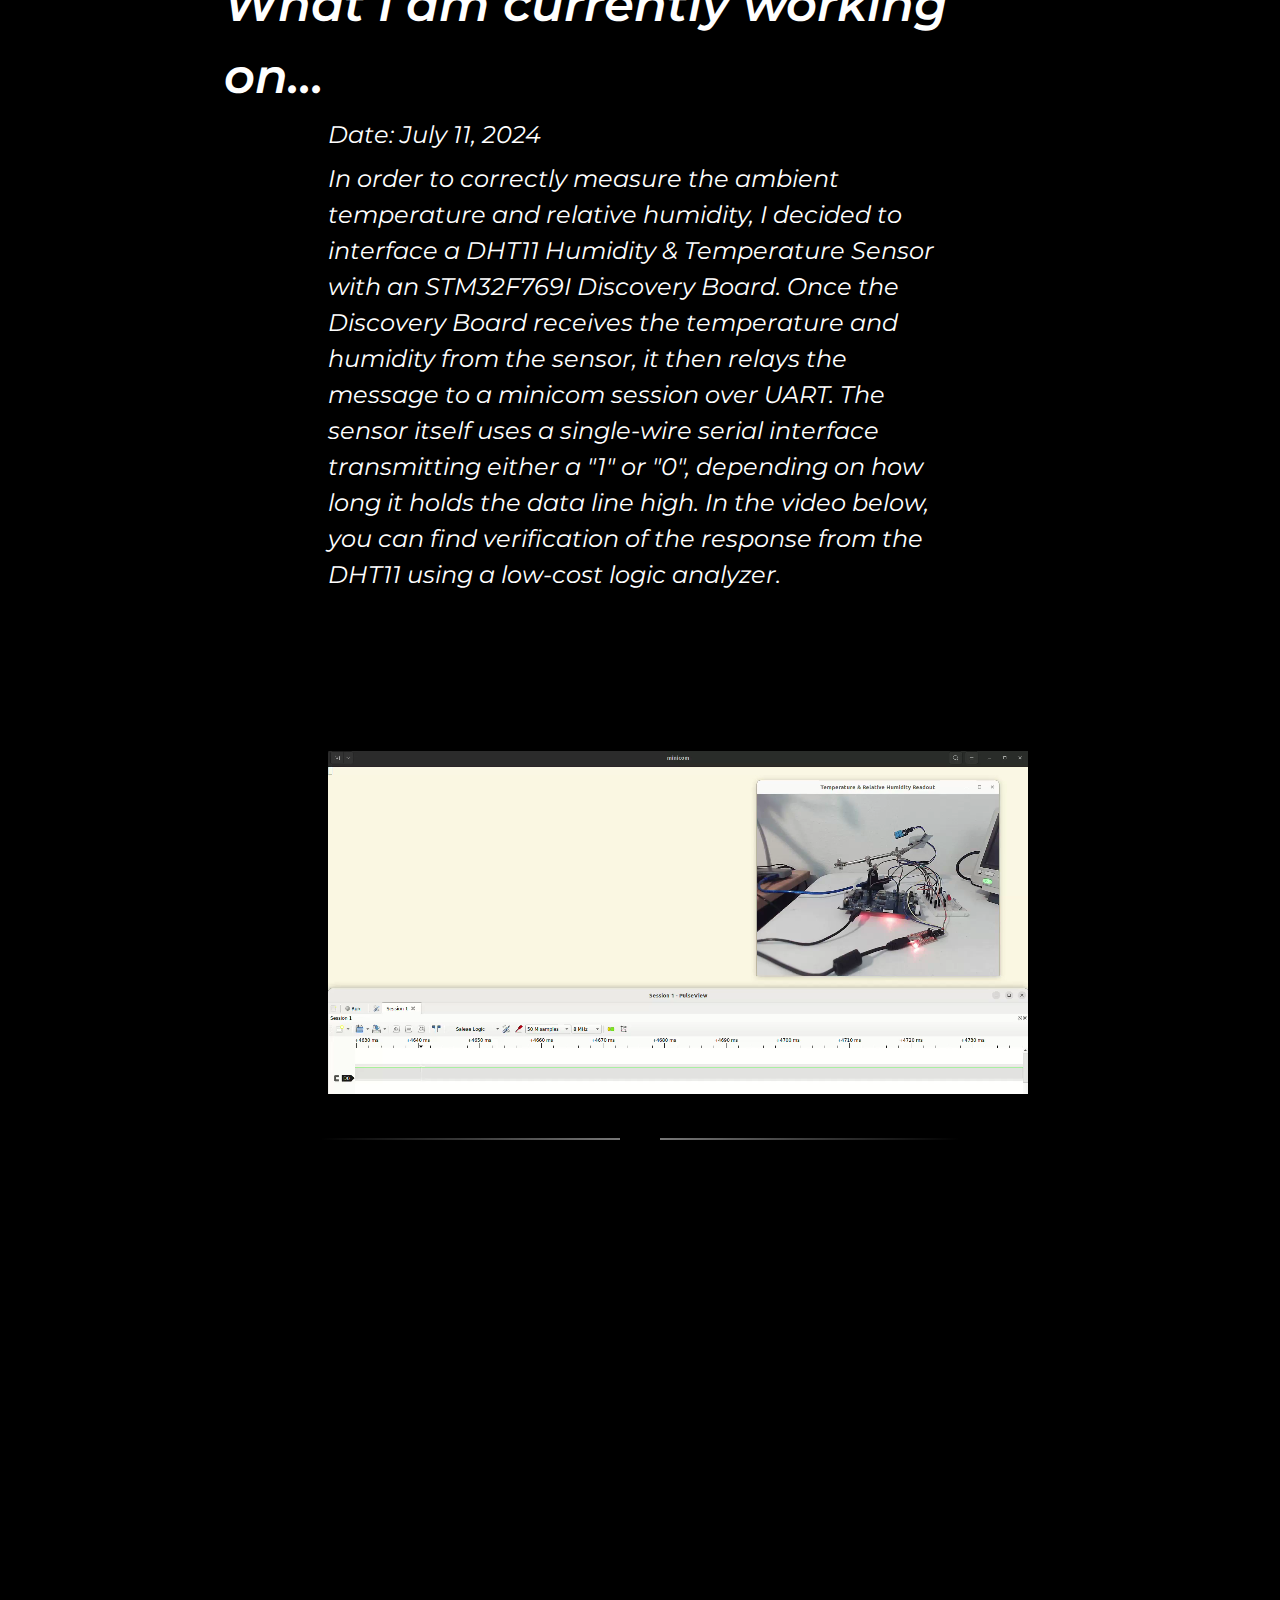
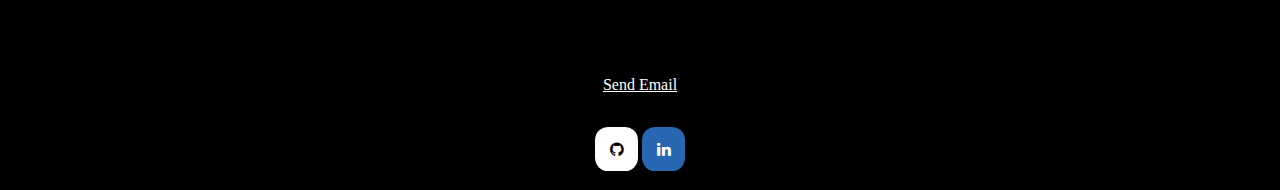
==== commit 09469e0a: "Adding blog post regarding dht11 readout. This is also the first blog post" ====
--- a/main.html
+++ b/main.html
@@ -113,7 +113,7 @@
     <video class="media_file" width="600" height="452" autoplay muted loop playsinline>
       <source src="css/rtabMap_test.mp4" type="video/mp4">
     </video>
-    <p class="media_descriptor">SLAM RGB-D in action using rtabmap_ros</p>
+    <p class="media_descriptor">RGB-D SLAM in action using rtabmap_ros</p>
 
   </div>
 
@@ -123,7 +123,7 @@
 
   <div class="skills">
     <div class="skills_header">
-      <h1>What I can do for you</h1>
+      <h1>What I can do for you...</h1>
     </div>
     <div class="skill_table">
       <ul>
@@ -159,6 +159,24 @@
     <hr class="hr-text" data-content="AN">
   </div>
 
+  <div class="posts">
+    <div class="posts_header">
+      <h1>What I am currently working on...</h1>
+    </div>
+    <div class="posts_row">
+      <p class="date">Date: July 11, 2024</p>
+      <p class="project_description"> In order to correctly measure the ambient temperature and relative humidity, I decided to interface a DHT11 Humidity & Temperature Sensor with an STM32F769I Discovery Board. Once the Discovery Board receives the temperature and humidity from the sensor, it then relays the message to a minicom session over UART. The sensor itself uses a single-wire serial interface transmitting either a "1" or "0", depending on how long it holds the data line high. In the video below, you can find verification of the response from the DHT11 using a low-cost logic analyzer. </p>
+      <video class="media_file" width="700" height="600" autoplay muted loop playsinline>
+        <source src="css/dht11_readout.mp4" type="video/mp4" alt="dht11_sensor_readout">
+      </video>
+    </div>
+
+  </div>
+
+  <div class="container">
+    <hr class="hr-text" data-content="AN">
+  </div>
+
   <div class="row9">
     <video class="pic10" width="400" height="363" autoplay muted loop playsinline>
       <source src="css/optical_flow_1.mp4" type="video/mp4" alt="Hello">
--- a/css/main_styles.css
+++ b/css/main_styles.css
@@ -177,6 +177,43 @@
   font-style: italic;
 }
 
+.posts {
+  margin:0px auto 0px auto;
+  height:1150px;
+  width:65%;
+  font-size: 1rem;
+  font-weight:500;
+  position: relative;
+  left:0;
+  top:0;
+  align-content: center;
+}
+
+.posts_header {
+  position: absolute;
+  top: 0;
+  bottom: 0;
+}
+
+.posts_row {
+  margin-right: auto;
+  margin-left: auto;
+  height:300px;
+  width:75%;
+  background-color: black;
+  position: relative;
+  top: -250px;
+}
+
+.project_description {
+  margin-right: auto;
+  margin-left: auto;
+  height:auto;
+  width:100%;
+  background-color: black;
+  position: relative;
+}
+
 .adjust1 {
   position: relative;
   left: 75px;
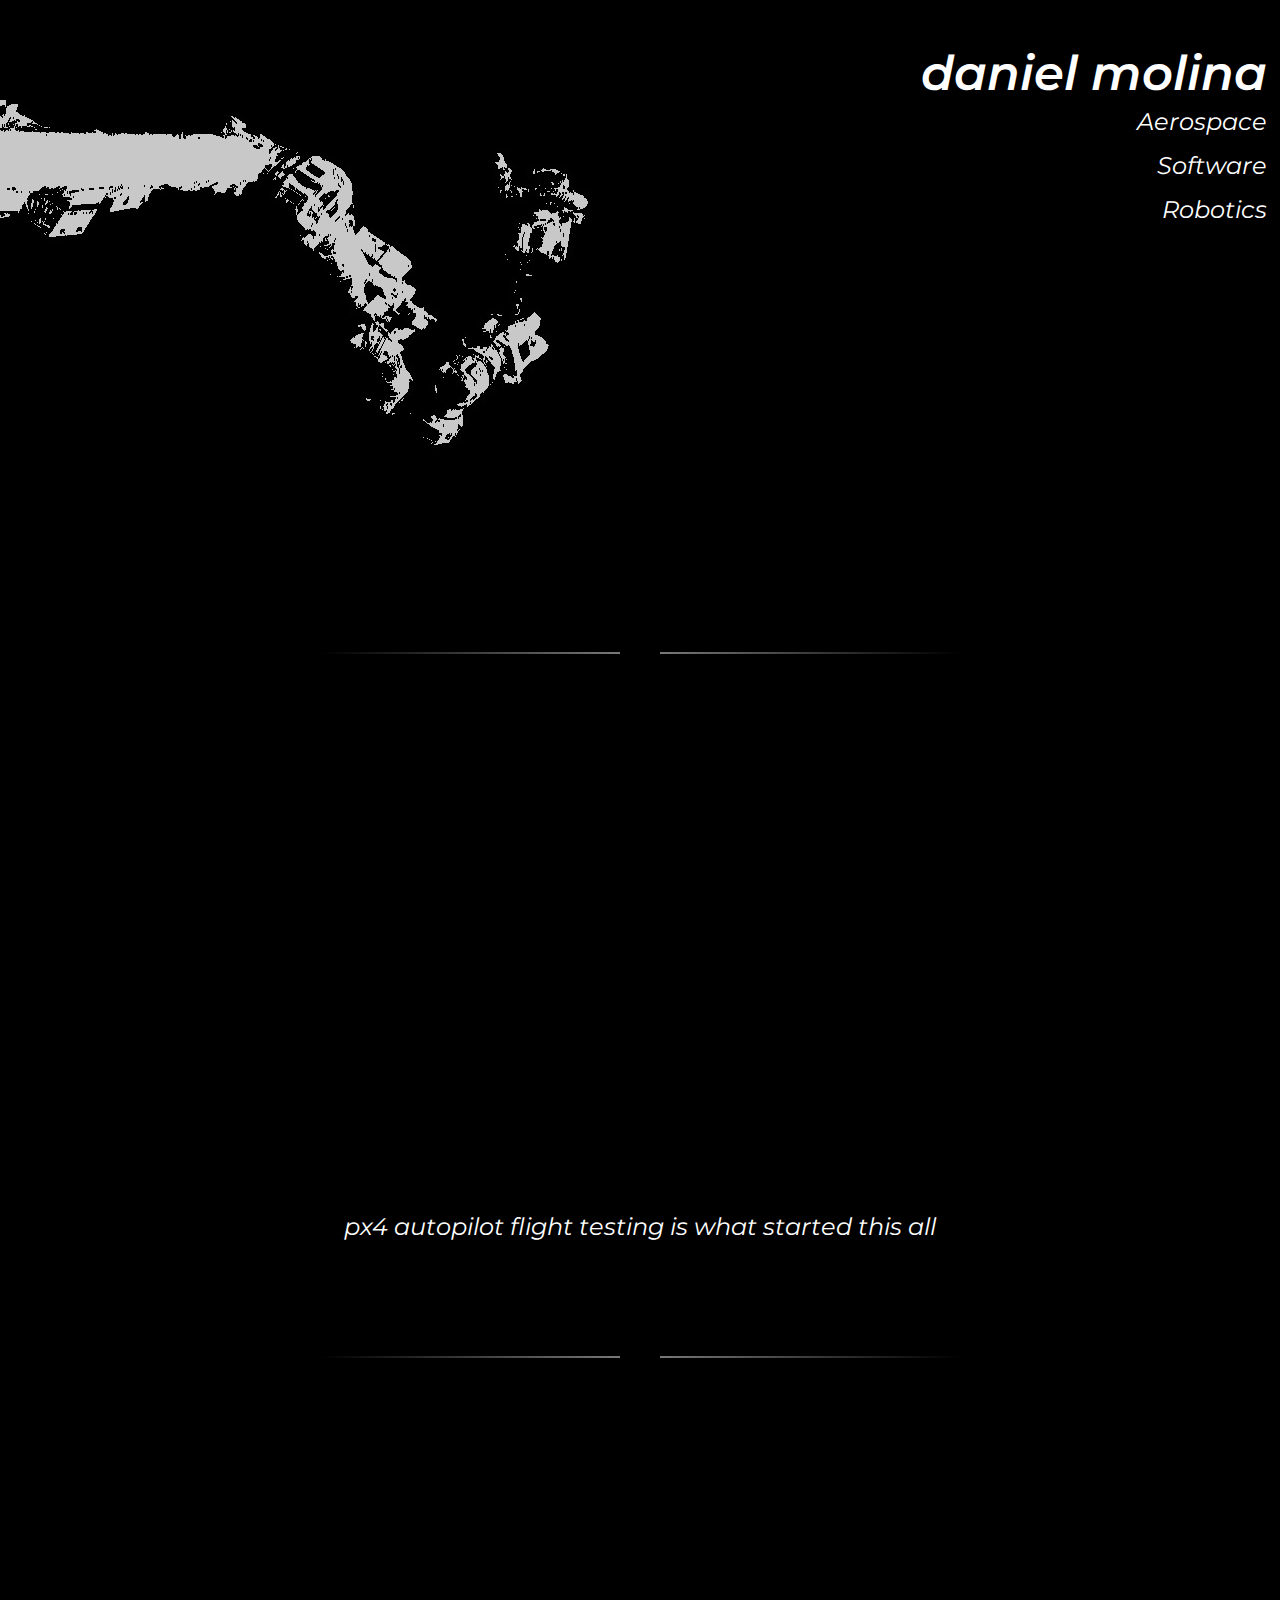
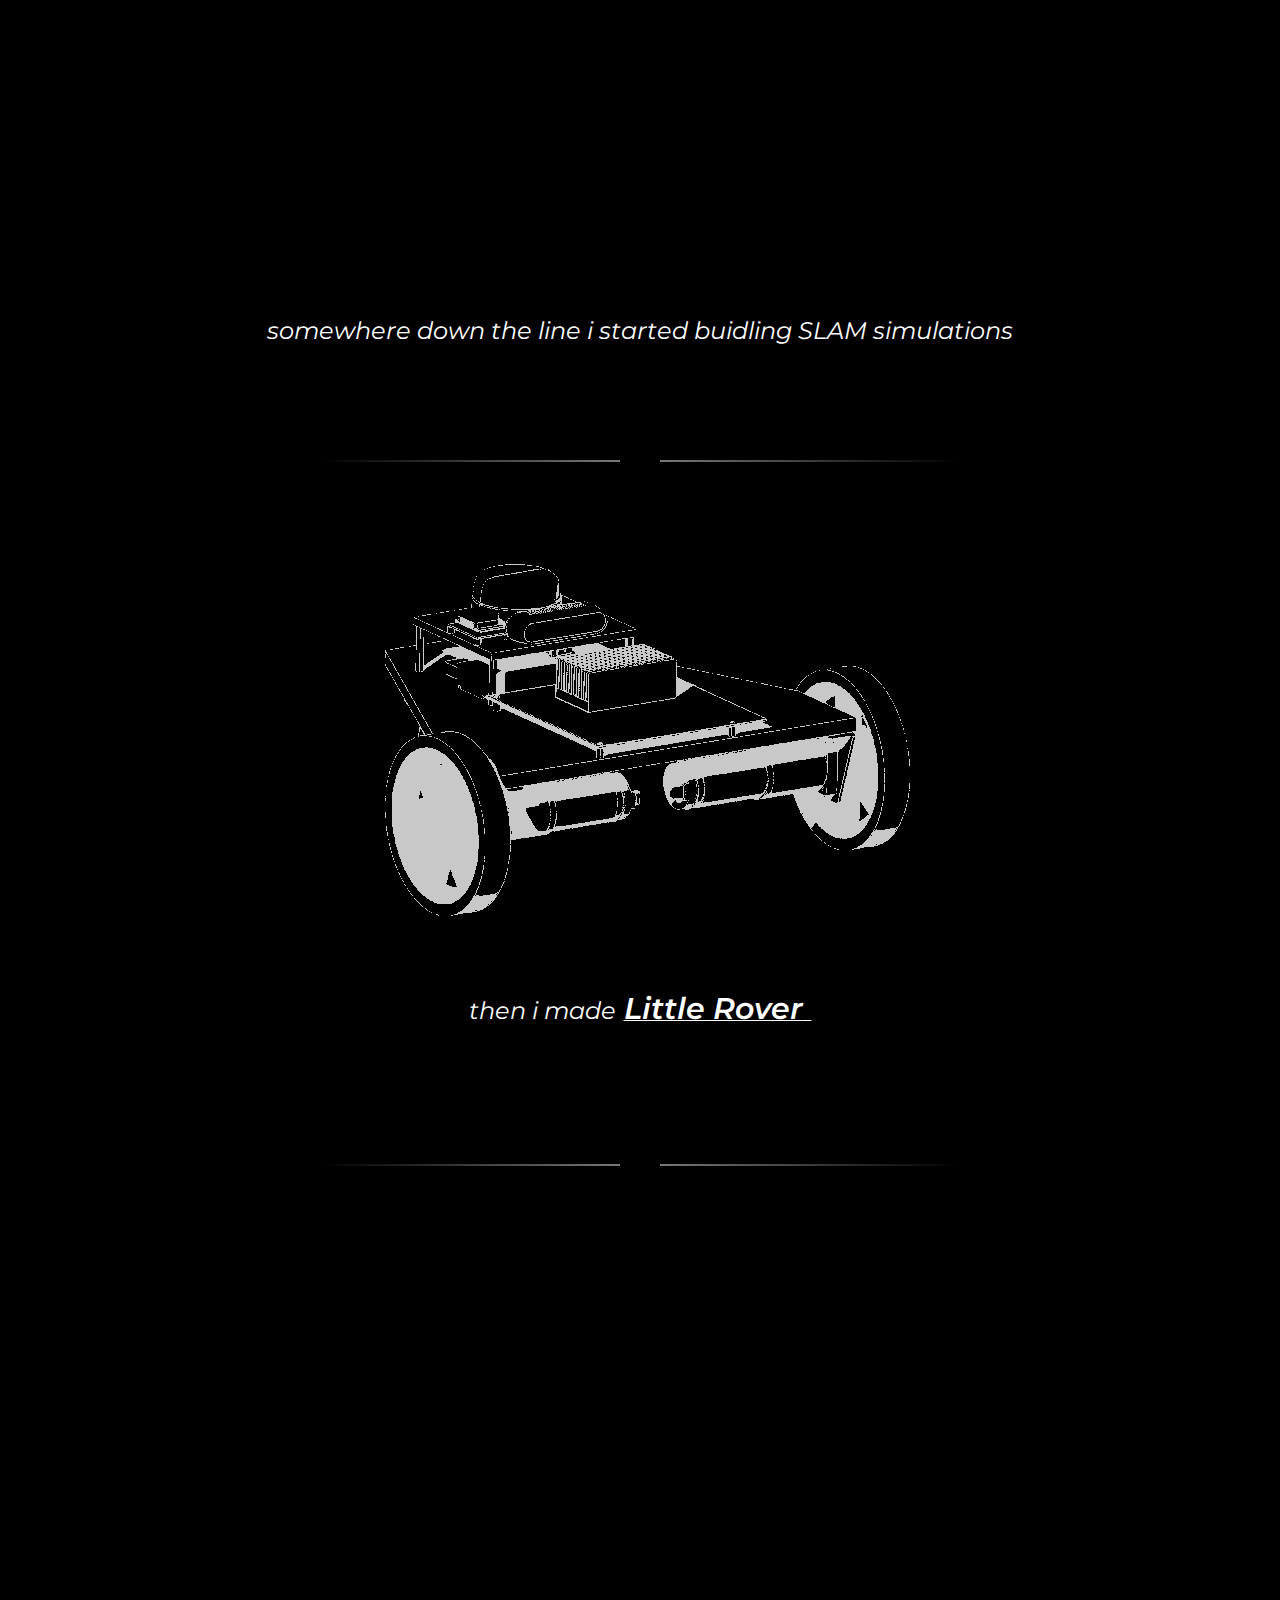
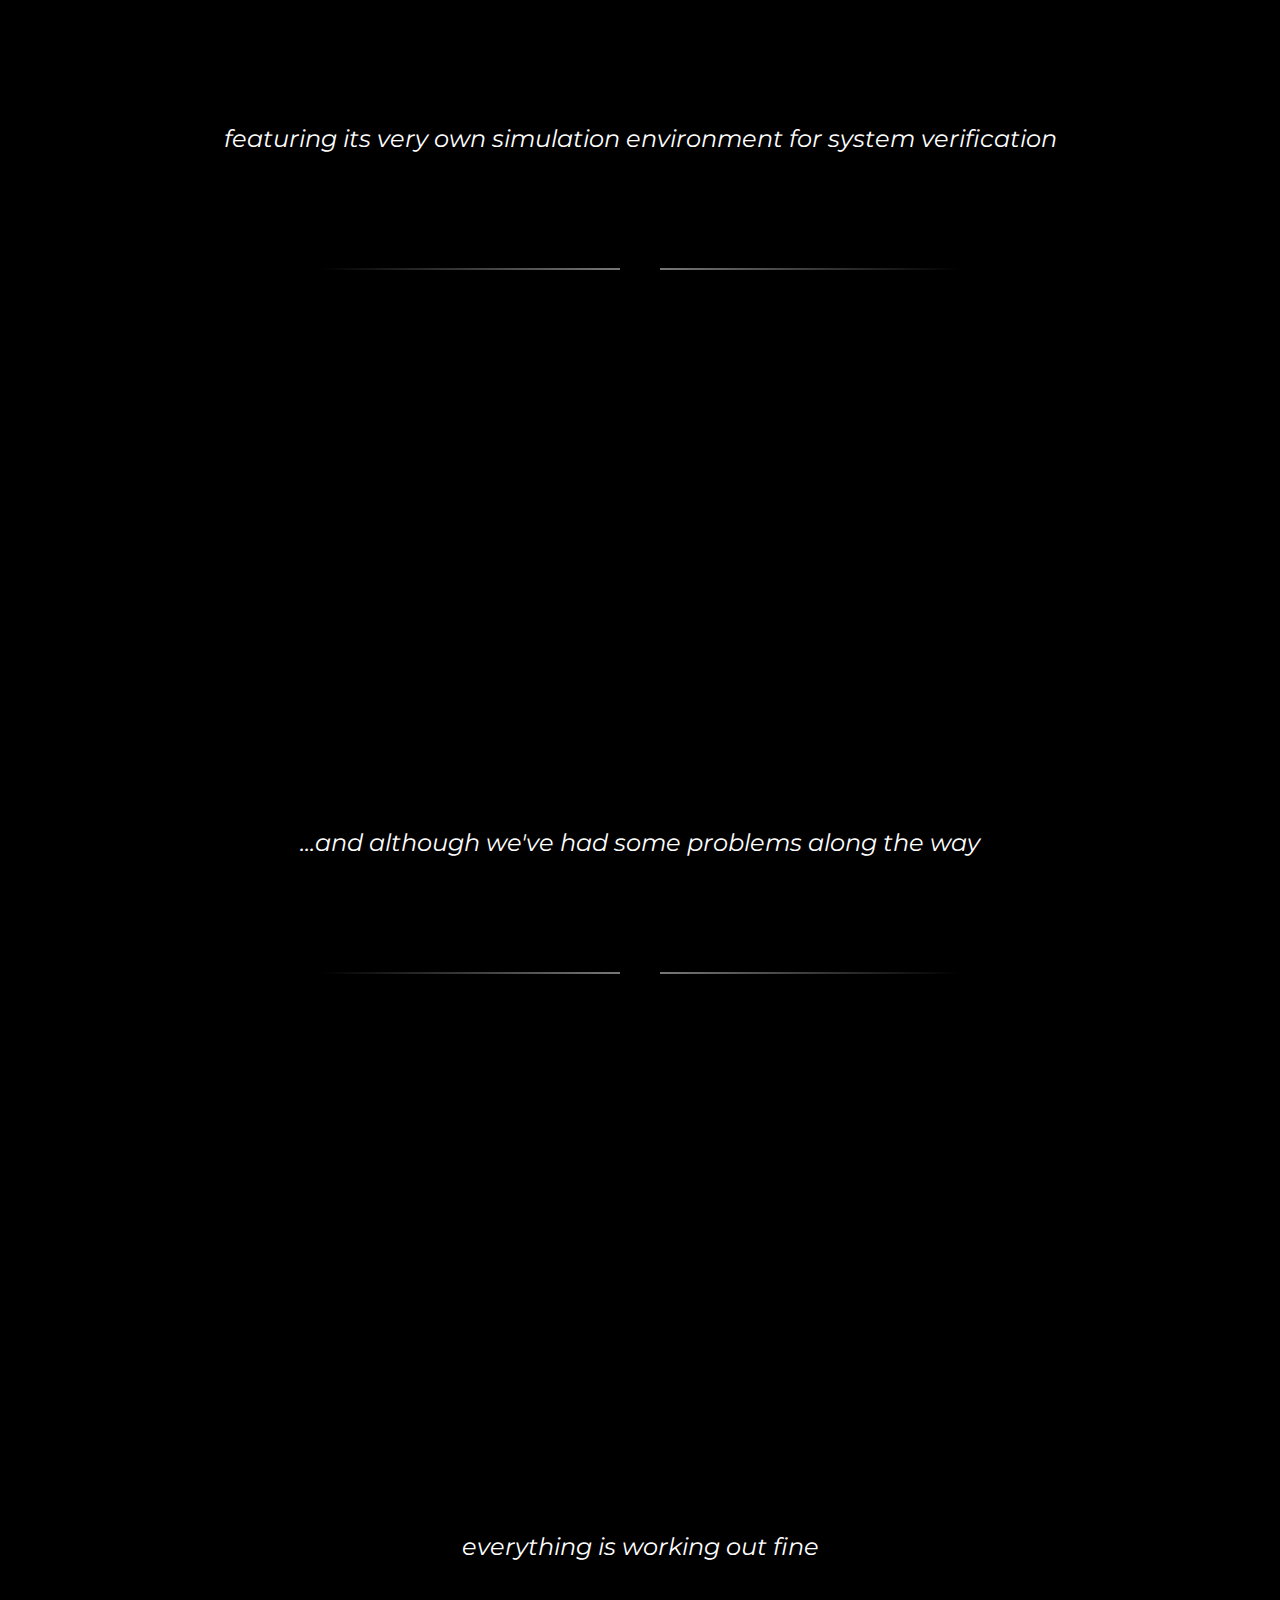
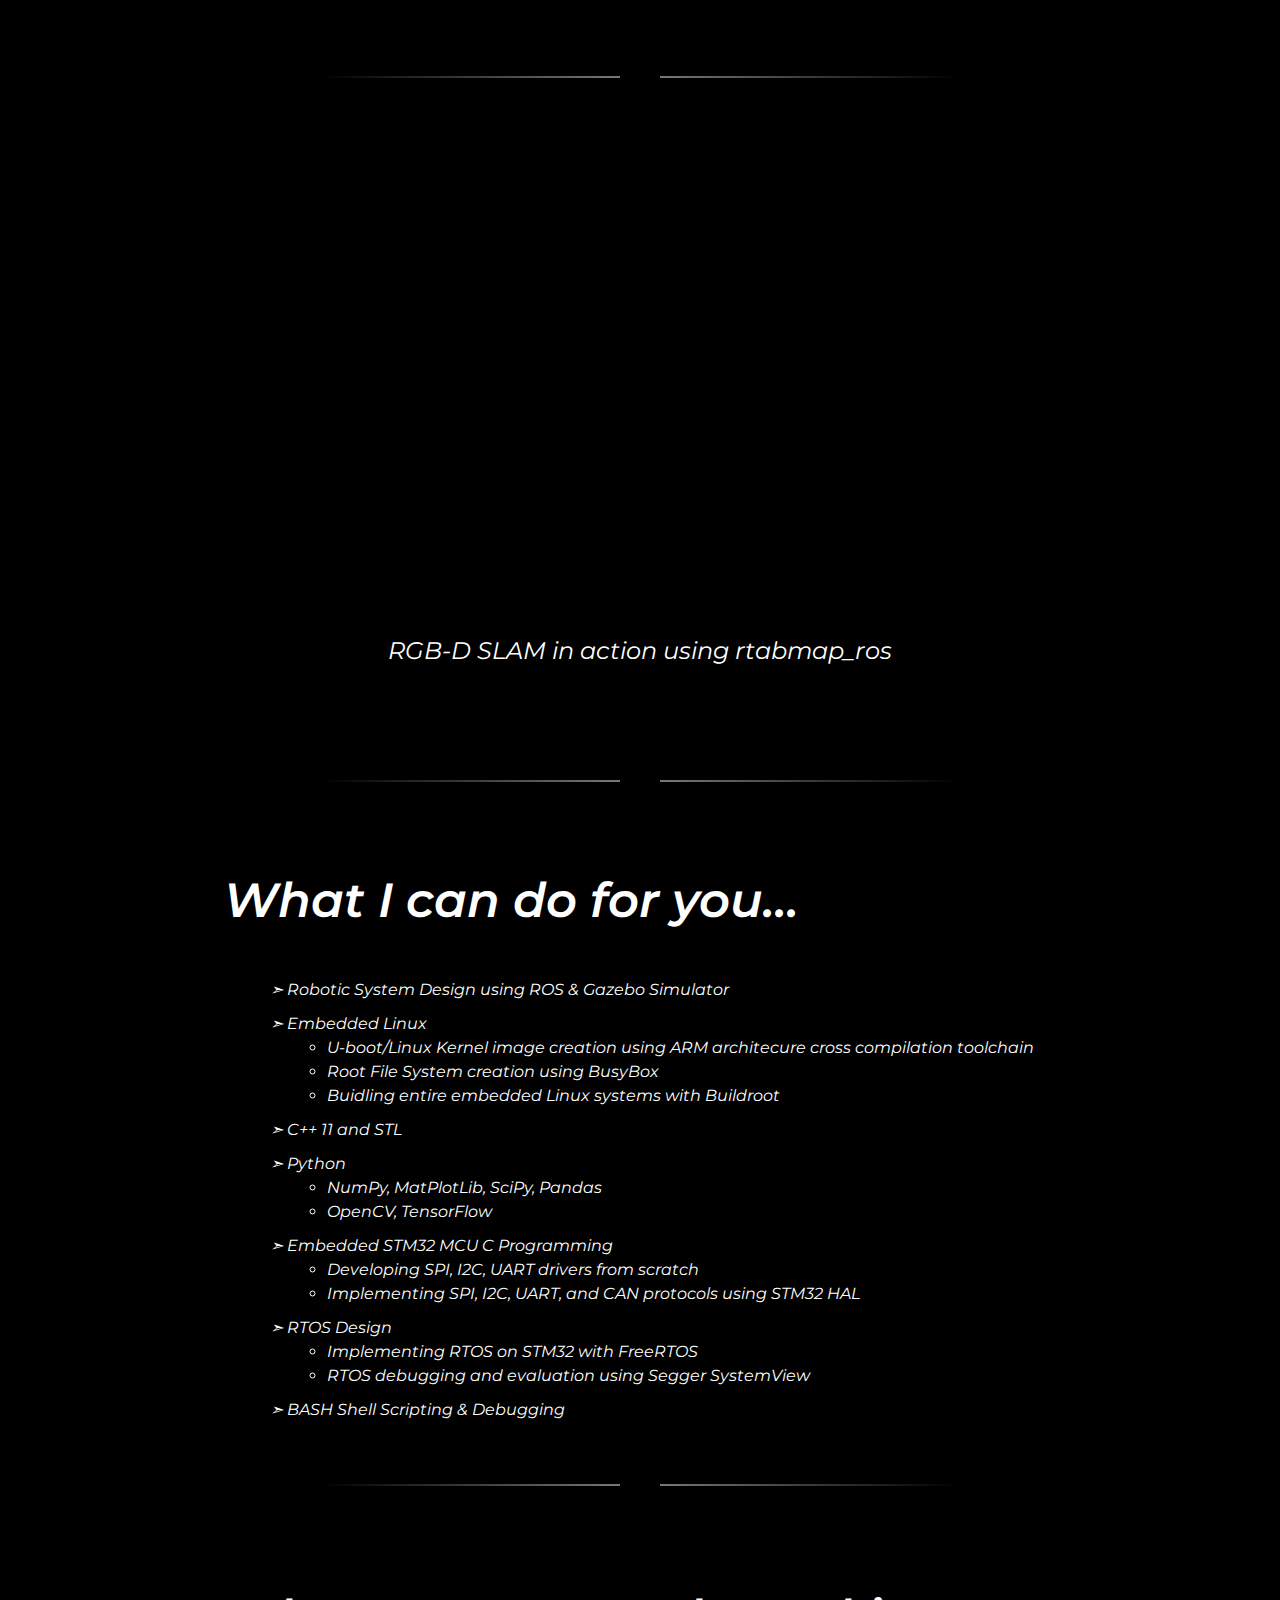
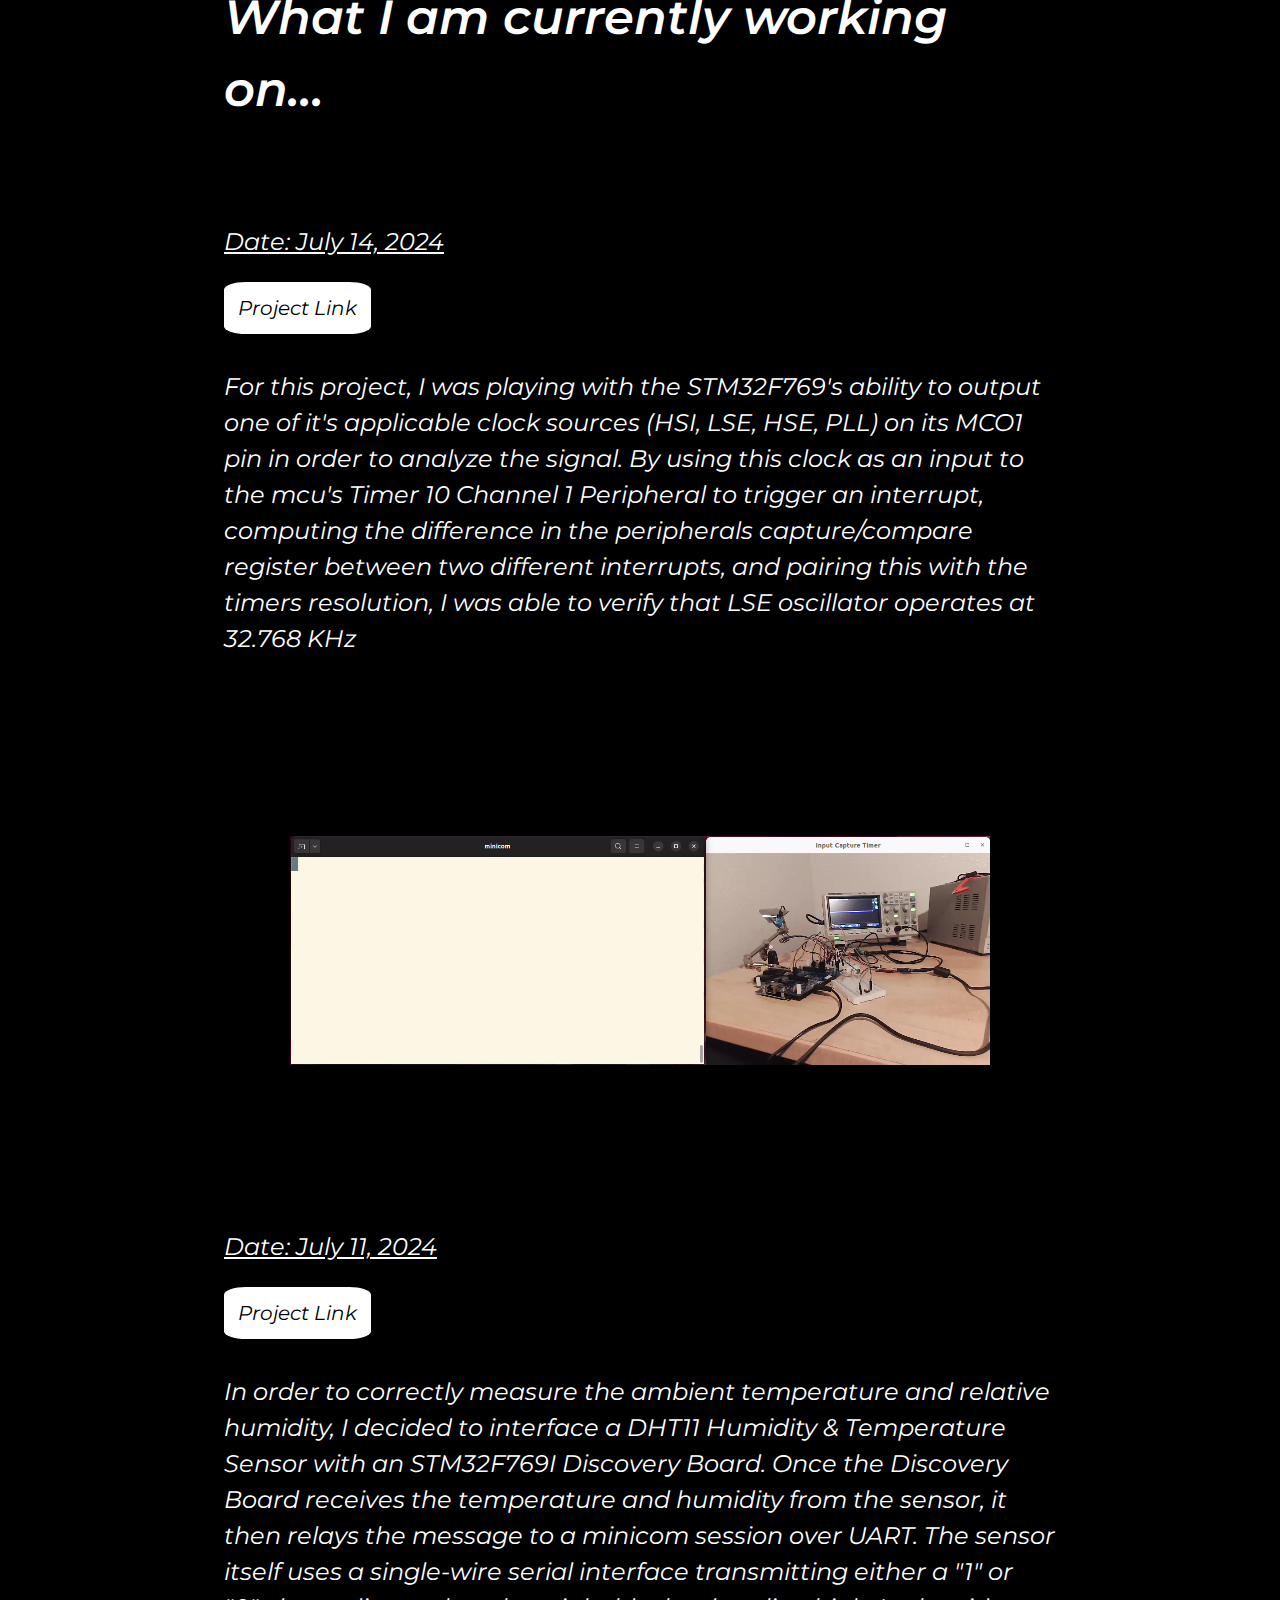
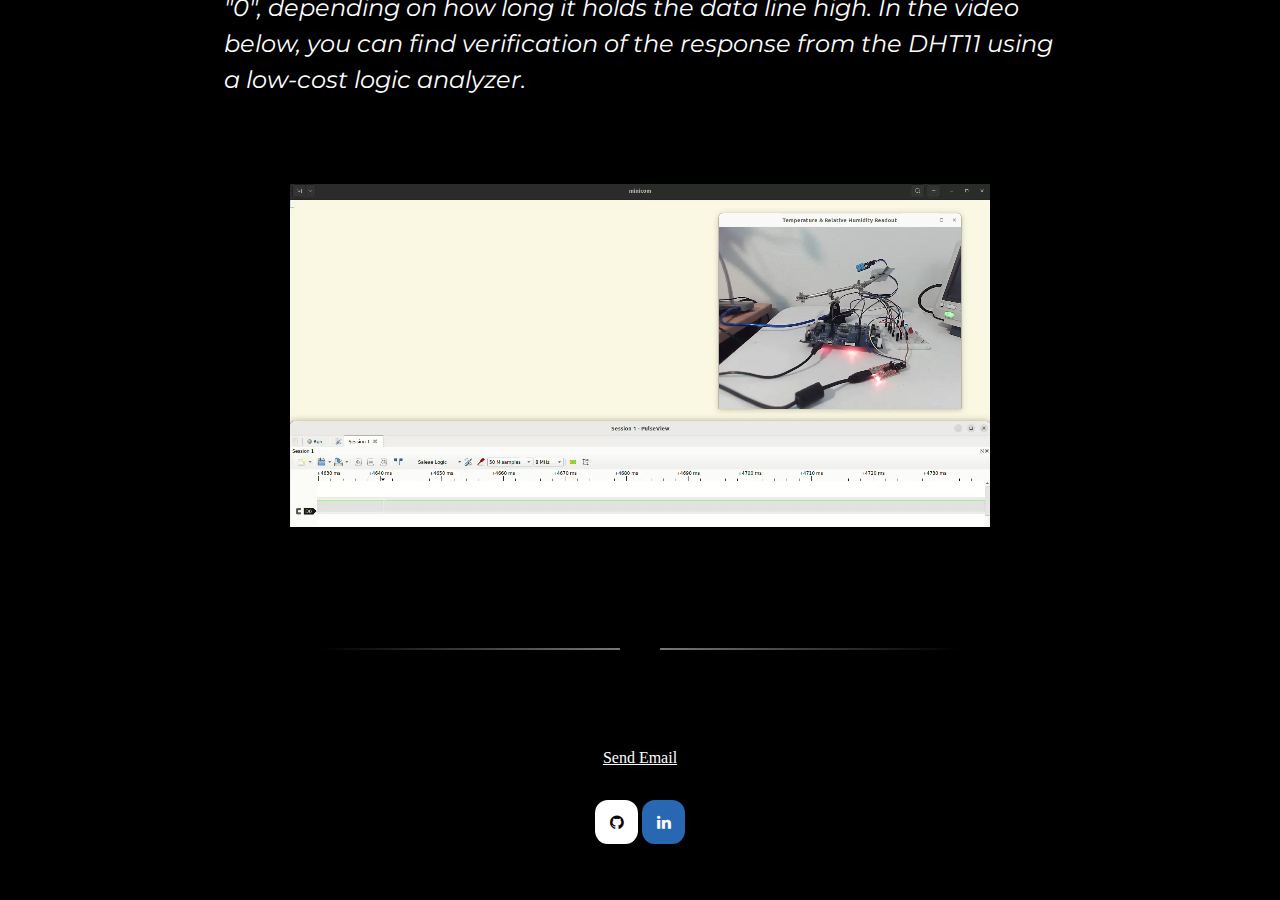
==== commit 8c88c9b4: "Adding blog post 7_14_24" ====
--- a/main.html
+++ b/main.html
@@ -159,28 +159,67 @@
     <hr class="hr-text" data-content="AN">
   </div>
 
-  <div class="posts">
-    <div class="posts_header">
+  <div class="posts_outer_row_header">
+    <div class="posts_row_header">
       <h1>What I am currently working on...</h1>
     </div>
-    <div class="posts_row">
+  </div>
+
+  <div class="posts_description_row">
+    <div class="date_outer_row">
+      <p class="date">Date: July 14, 2024</p>
+    </div>
+    <div class="blog_post_github_link_outer_row">
+      <div class="blog_post_github_link">
+        <p><a href="https://github.com/dmvincent/tim_ic_controller" class="fa_github_project fa_github_project-github">Project Link</a></p>
+        <!--<p>Project Link</p>-->
+      </div>
+    </div>
+
+    <div class="project_description_outer_row">
+      <p class="project_description"> For this project, I was playing with the STM32F769's ability to output one of it's applicable clock sources (HSI, LSE, HSE, PLL) on its MCO1 pin in order to analyze the signal. By using this clock as an input to the mcu's Timer 10 Channel 1 Peripheral to trigger an interrupt, computing the difference in the peripherals capture/compare register between two different interrupts, and pairing this with the timers resolution, I was able to verify that LSE oscillator operates at 32.768 KHz</p>
+    </div>
+  </div>
+  <div class="blog_7_14_24_media">
+    <video class="blog_7_14_24_media_1" width="700" height="600" autoplay muted loop playsinline>
+      <source src="css/input_capture_time.mp4" type="video/mp4" alt="dht11_sensor_readout">
+    </video>
+  </div>
+
+  <!-- July 11 Post -->
+  <div class="posts_description_row">
+    <div class="date_outer_row">
       <p class="date">Date: July 11, 2024</p>
-      <p class="project_description"> In order to correctly measure the ambient temperature and relative humidity, I decided to interface a DHT11 Humidity & Temperature Sensor with an STM32F769I Discovery Board. Once the Discovery Board receives the temperature and humidity from the sensor, it then relays the message to a minicom session over UART. The sensor itself uses a single-wire serial interface transmitting either a "1" or "0", depending on how long it holds the data line high. In the video below, you can find verification of the response from the DHT11 using a low-cost logic analyzer. </p>
-      <video class="media_file" width="700" height="600" autoplay muted loop playsinline>
-        <source src="css/dht11_readout.mp4" type="video/mp4" alt="dht11_sensor_readout">
-      </video>
-    </div>
-
-  </div>
+    </div>
+    <div class="blog_post_github_link_outer_row">
+      <div class="blog_post_github_link">
+        <p><a href="https://github.com/dmvincent/STM32_DHT11_Readout" class="fa_github_project fa_github_project-github">Project Link</a></p>
+        <!--<p>Project Link</p>-->
+      </div>
+    </div>
+
+    <div class="project_description_outer_row">
+      <p class="project_description">In order to correctly measure the ambient temperature and relative humidity, I decided to interface a DHT11 Humidity & Temperature Sensor with an STM32F769I Discovery Board. Once the Discovery Board receives the temperature and humidity from the sensor, it then relays the message to a minicom session over UART. The sensor itself uses a single-wire serial interface transmitting either a "1" or "0", depending on how long it holds the data line high. In the video below, you can find verification of the response from the DHT11 using a low-cost logic analyzer. </p>
+    </div>
+  </div>
+  <div class="blog_7_11_24_media">
+    <video class="blog_7_11_24_media_1" width="700" height="600" autoplay muted loop playsinline>
+      <source src="css/dht11_readout.mp4" type="video/mp4" alt="dht11_sensor_readout">
+    </video>
+  </div>
+
+
 
   <div class="container">
     <hr class="hr-text" data-content="AN">
   </div>
 
   <div class="row9">
+    <!--
     <video class="pic10" width="400" height="363" autoplay muted loop playsinline>
       <source src="css/optical_flow_1.mp4" type="video/mp4" alt="Hello">
     </video>
+  -->
     <div class="links">
       <a href="https://github.com/dmvincent" class="fa fa-github">
       </a>
--- a/css/main_styles.css
+++ b/css/main_styles.css
@@ -51,7 +51,7 @@
 }
 
 .row9 {
-  height:600px;
+  height:200px;
   width:100%;
   text-align: center;
 }
@@ -177,6 +177,7 @@
   font-style: italic;
 }
 
+/*
 .posts {
   margin:0px auto 0px auto;
   height:1150px;
@@ -189,9 +190,9 @@
   align-content: center;
 }
 
+
 .posts_header {
-  position: absolute;
-  top: 0;
+  position: relative;
   bottom: 0;
 }
 
@@ -204,7 +205,7 @@
   position: relative;
   top: -250px;
 }
-
+*/
 .project_description {
   margin-right: auto;
   margin-left: auto;
@@ -212,6 +213,131 @@
   width:100%;
   background-color: black;
   position: relative;
+}
+
+/*
+.skills {
+  margin:0 auto 0 auto;
+  height:600px;
+  width:65%;
+  font-size: 1rem;
+  font-weight:500;
+  position: relative;
+  left:0;
+  top:0;
+  align-content: center;
+}
+*/
+.posts_outer_row_header {
+  margin-right: auto;
+  margin-left: auto;
+  height:250px;
+  width:65%;
+  background-color: black;
+  position: relative;
+  bottom: 0px;
+  left:0px; 
+}
+
+.posts_row_header {
+  margin-right: auto;
+  margin-left: 0px;
+  margin-bottom: 0px;
+  height:80px;
+  background-color: black;
+  position: relative;
+  left: 0px;
+  top: 45px;
+}
+
+.posts_description_row {
+  margin-right: auto;
+  margin-left: auto;
+  height:500px;
+  width:65%;
+  position: relative;
+  background-color: black;
+}
+
+.date_outer_row {
+  margin-left:0px;
+  margin-top: 0px;
+  height: 80px;
+  position: relative;
+  top: 0px;
+  left: 0px;
+}
+
+.date {
+  margin-left:0px;
+  margin-bottom: 0px;
+  height: 40px;
+  position: relative;
+  top: 30px;
+  left: 0px;
+  text-decoration:underline;
+}
+
+.blog_post_github_link_outer_row {
+  margin-left:0px;
+  margin-top: 0px;
+  height: 50px;
+  position: relative;
+  top: 10px;
+  left: 0px;
+}
+
+.blog_post_github_link {
+  margin-left:0px;
+  margin-bottom: 0px;
+  position: relative;
+  top: 0px;
+  left: 0px;
+}
+
+.project_description_outer_row {
+  margin-left: 0px;
+  margin-top: 0px;
+  height: 500px;
+  position: relative;
+  top: 0px;
+  left: 0px;
+}
+
+.project_description {
+  margin-left: 0px;
+  margin-top: 0px;
+  position: relative;
+  top: 40px;
+  left: 0px;
+}
+
+.blog_7_11_24_media {
+  height: 500px;
+  position: relative;
+  top: 0px;
+  left: 0px;
+}
+
+.blog_7_11_24_media_1 {
+  margin: auto;
+  position: relative;
+  top: -40px;
+  display: block;
+}
+
+.blog_7_14_24_media {
+  height: 500px;
+  position: relative;
+  top: 0px;
+  left: 0px;
+}
+
+.blog_7_14_24_media_1 {
+  margin: auto;
+  position: relative;
+  top: -40px;
+  display: block;
 }
 
 .adjust1 {
@@ -262,6 +388,26 @@
 /* Add a hover effect if you want */
 .fa:hover {
   opacity: 0.7;
+}
+
+.fa_github_project {
+  padding: 14px;
+  font-size: 20px;
+  width: 45px;
+  text-align: center;
+  text-decoration: none;
+  border-radius: 15%;
+  margin-bottom: 5px;
+}
+
+/* Add a hover effect if you want */
+.fa_github_project:hover {
+  opacity: 0.7;
+}
+
+.fa_github_project-github {
+  background: white;
+  color: black;
 }
 
 /* Set a specific color for each brand */
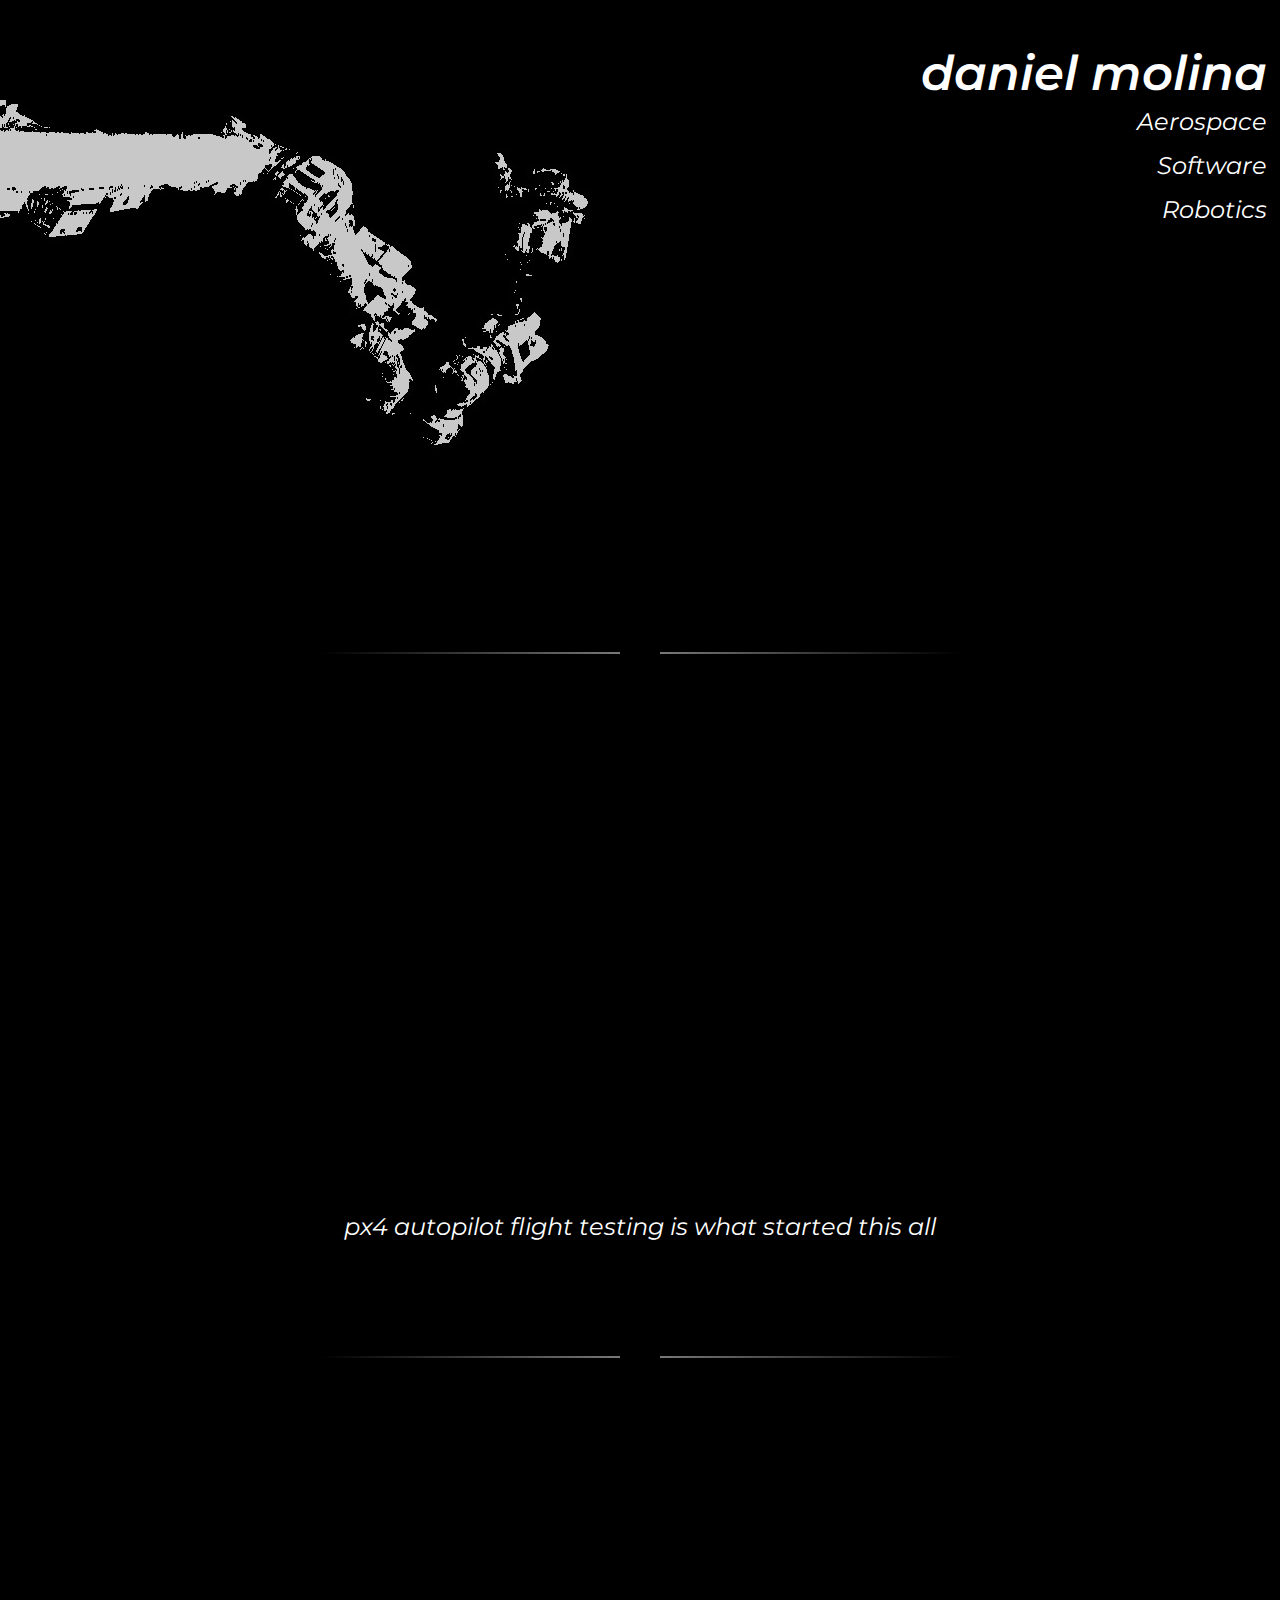
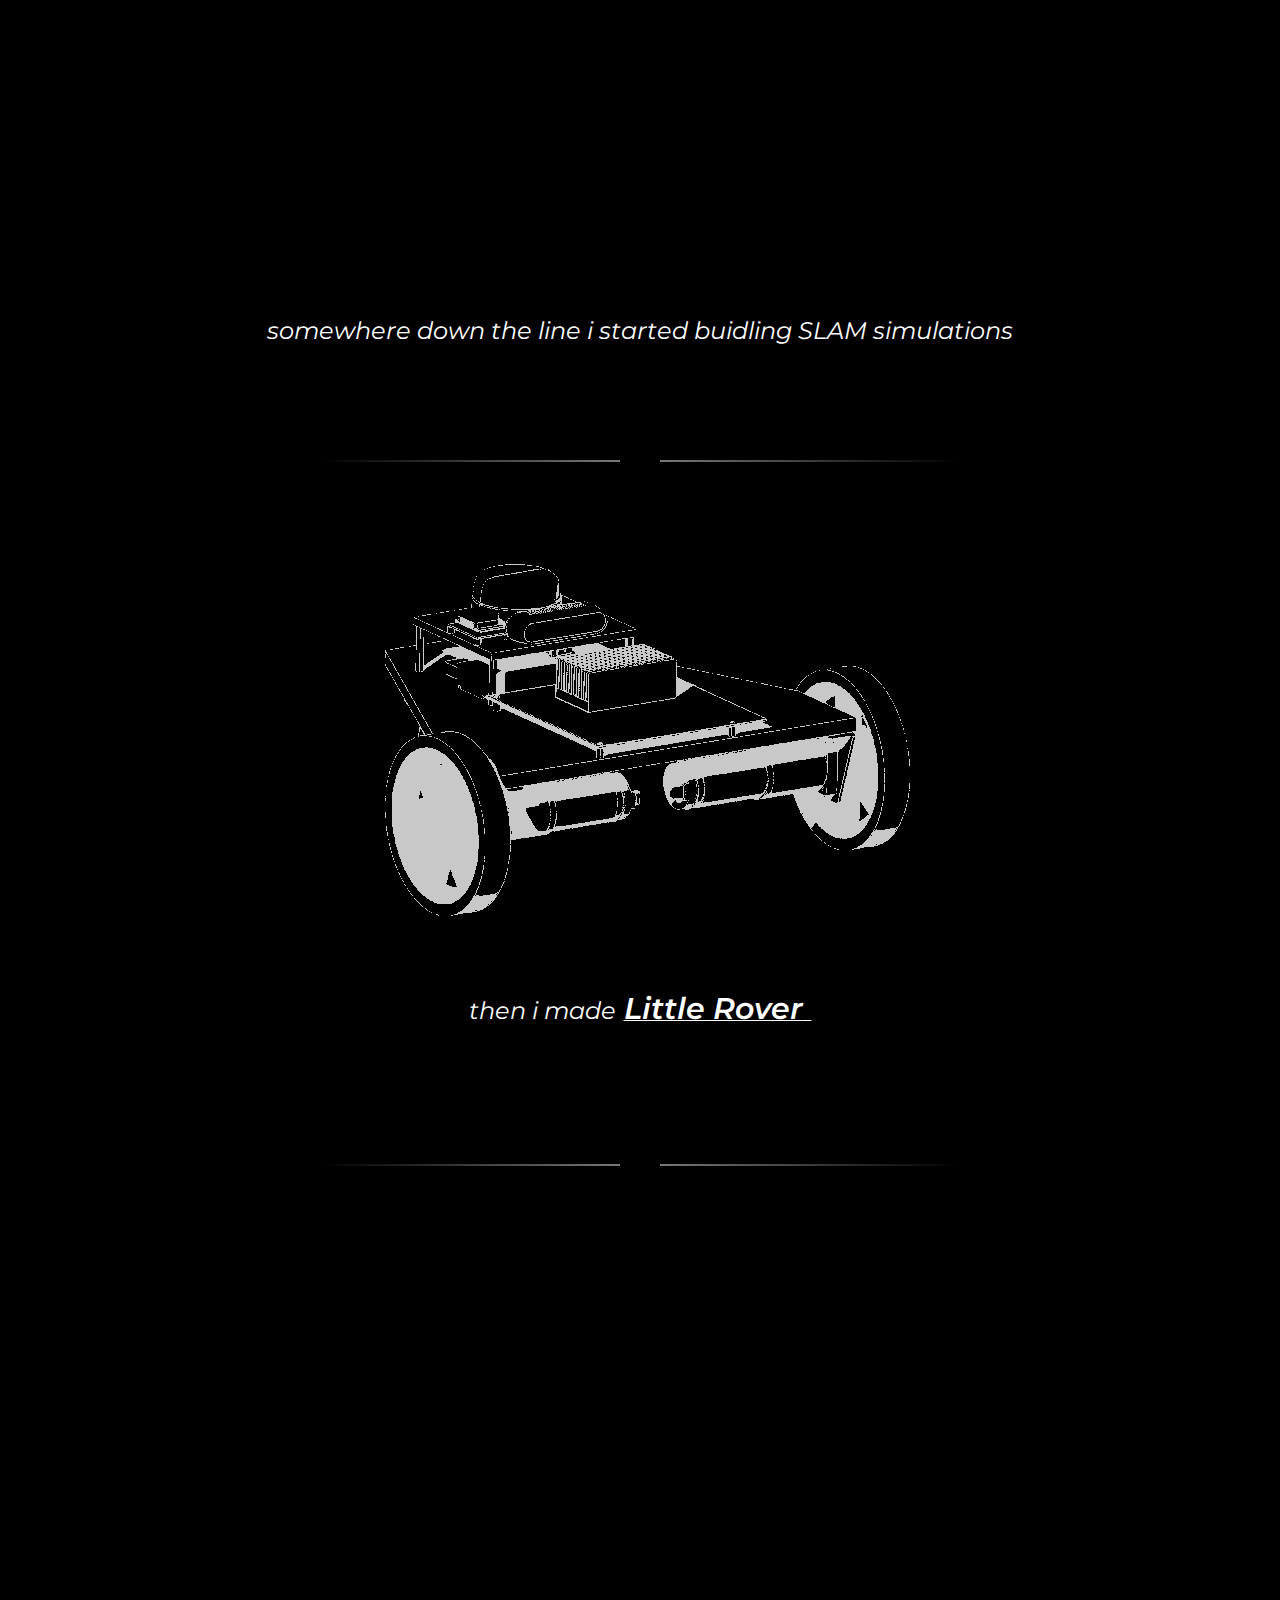
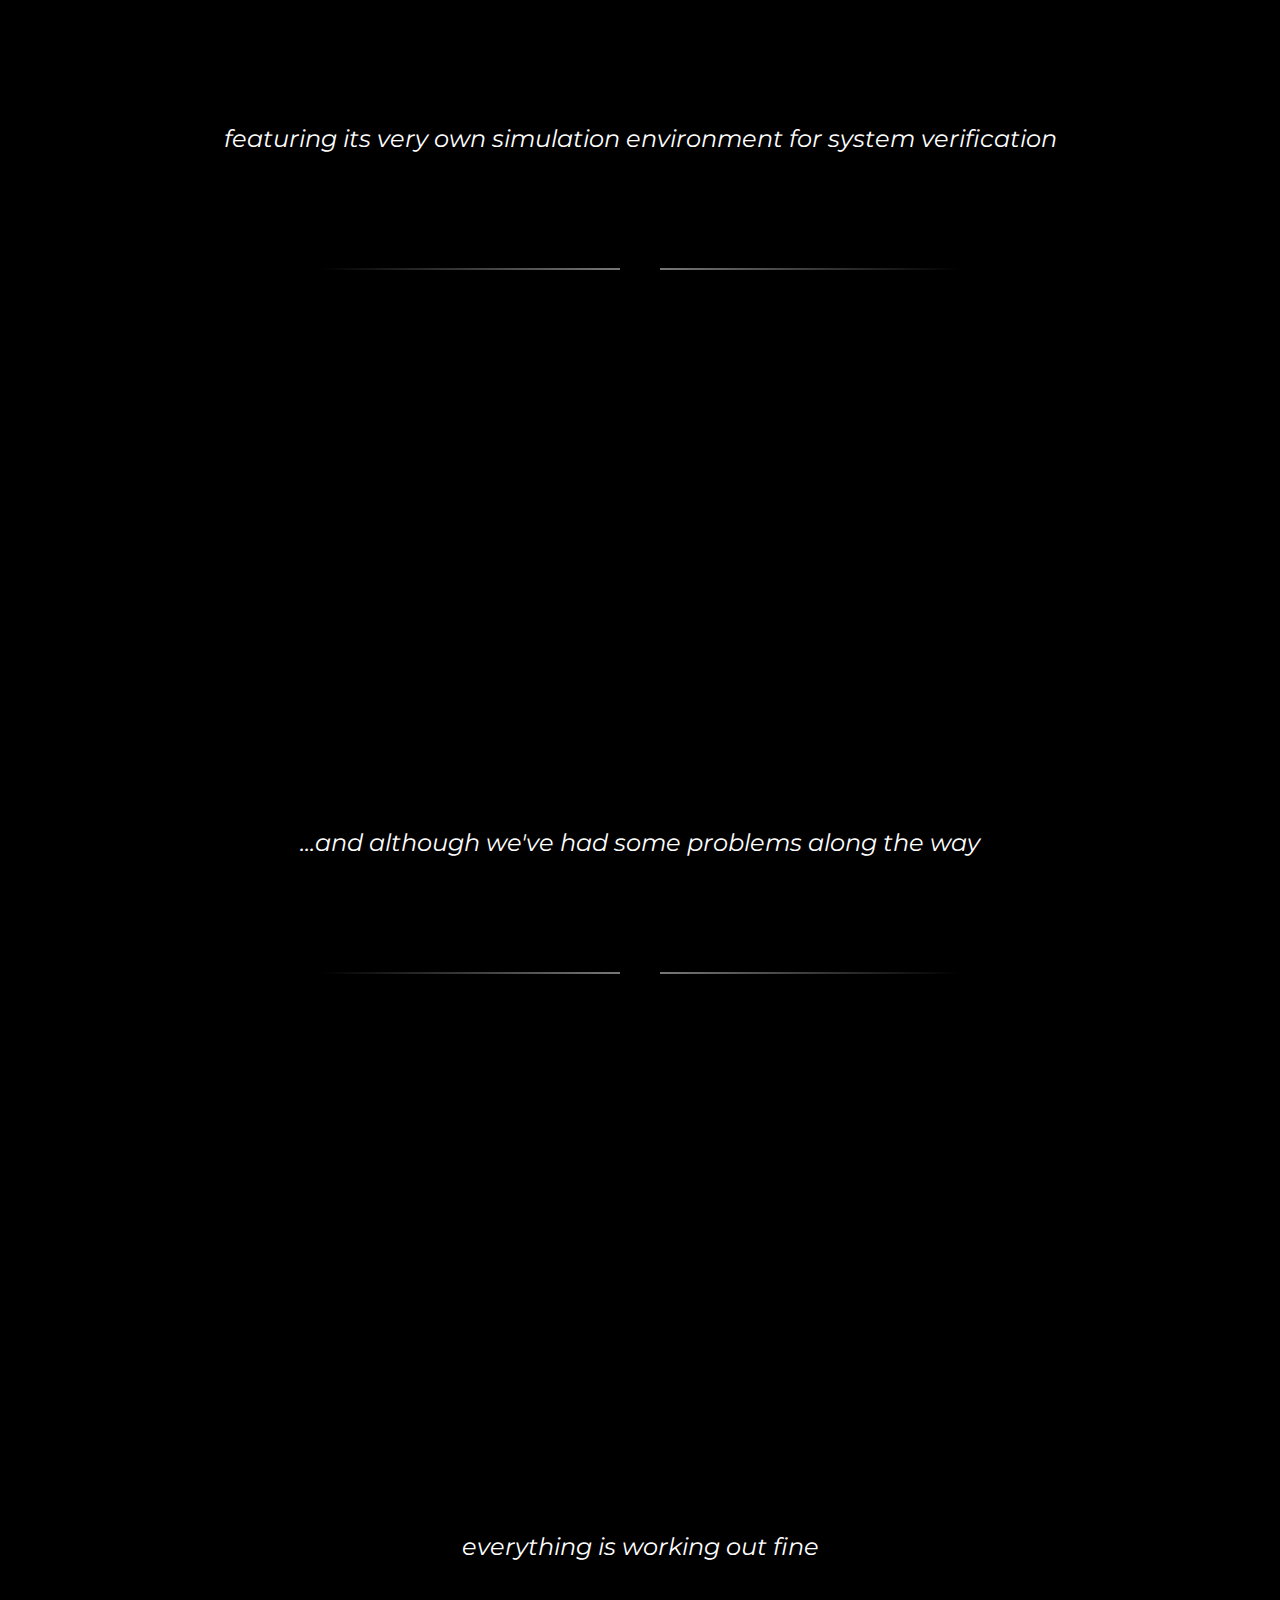
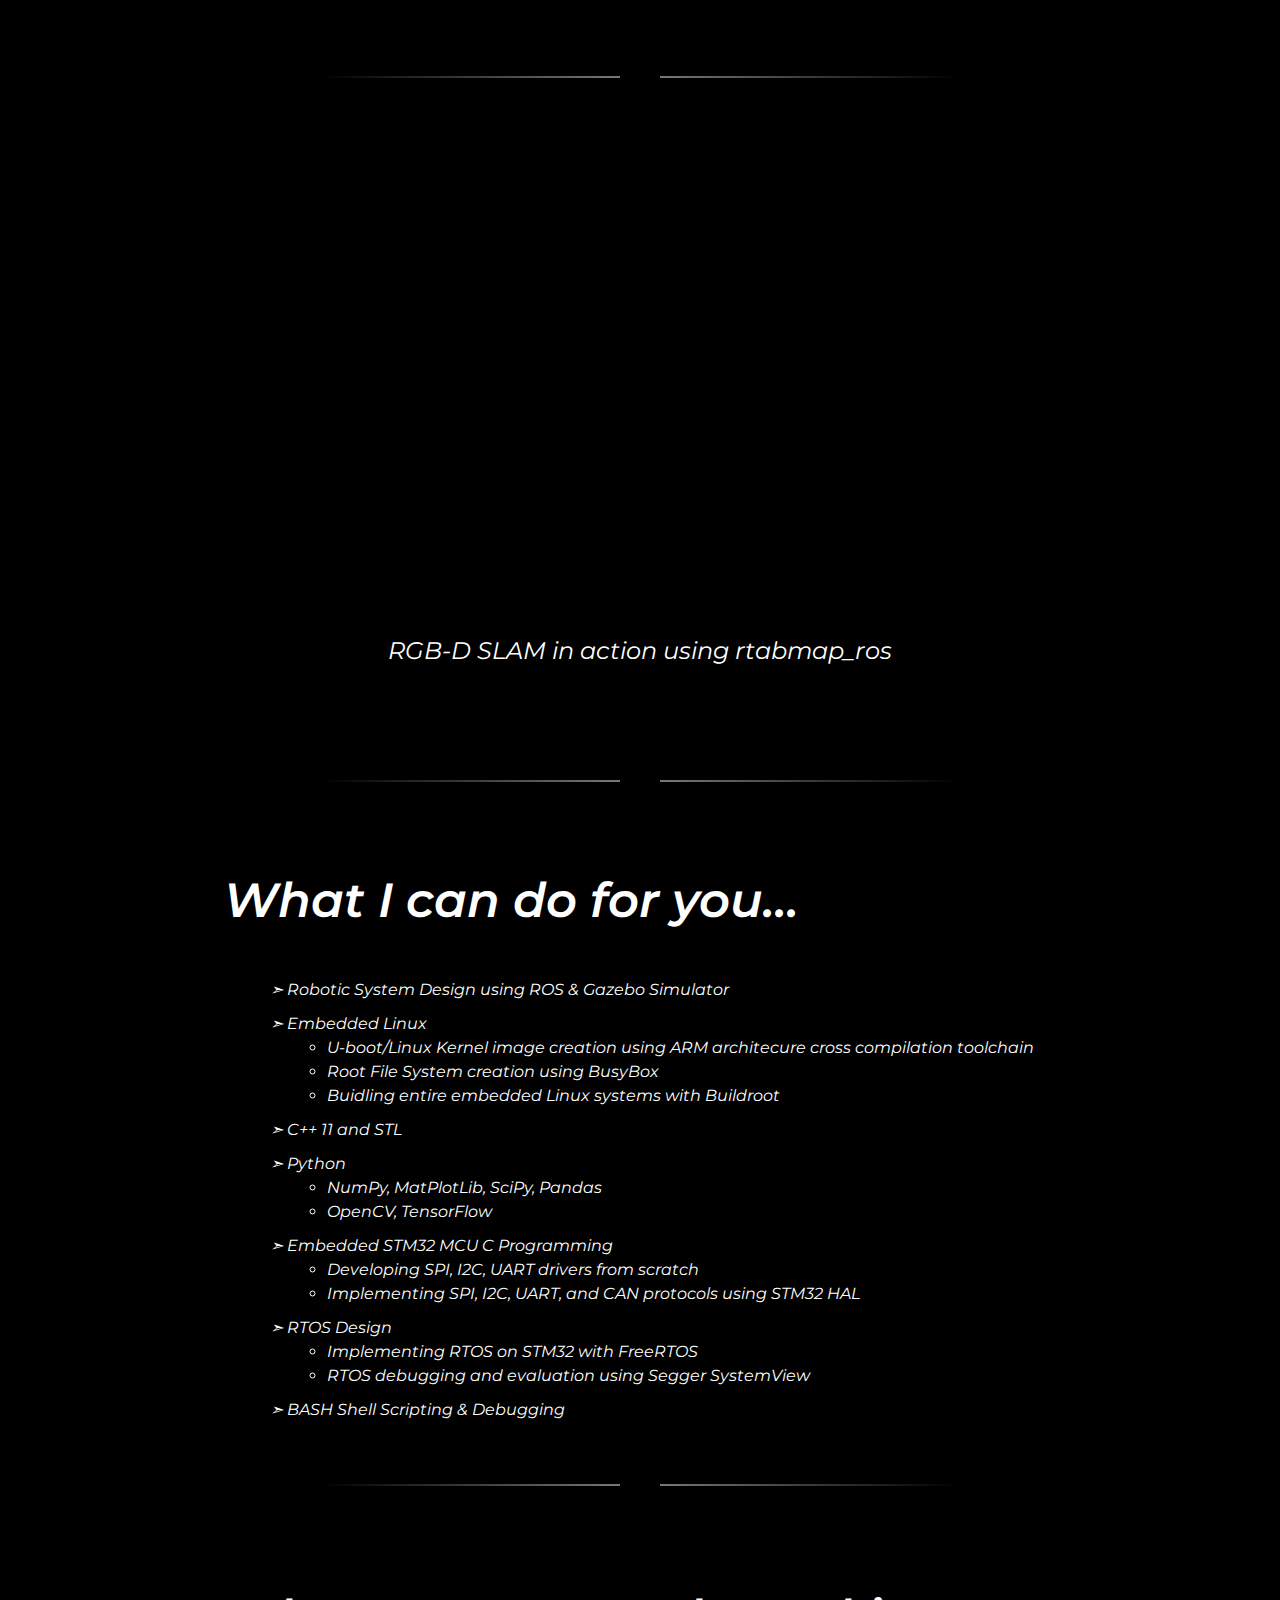
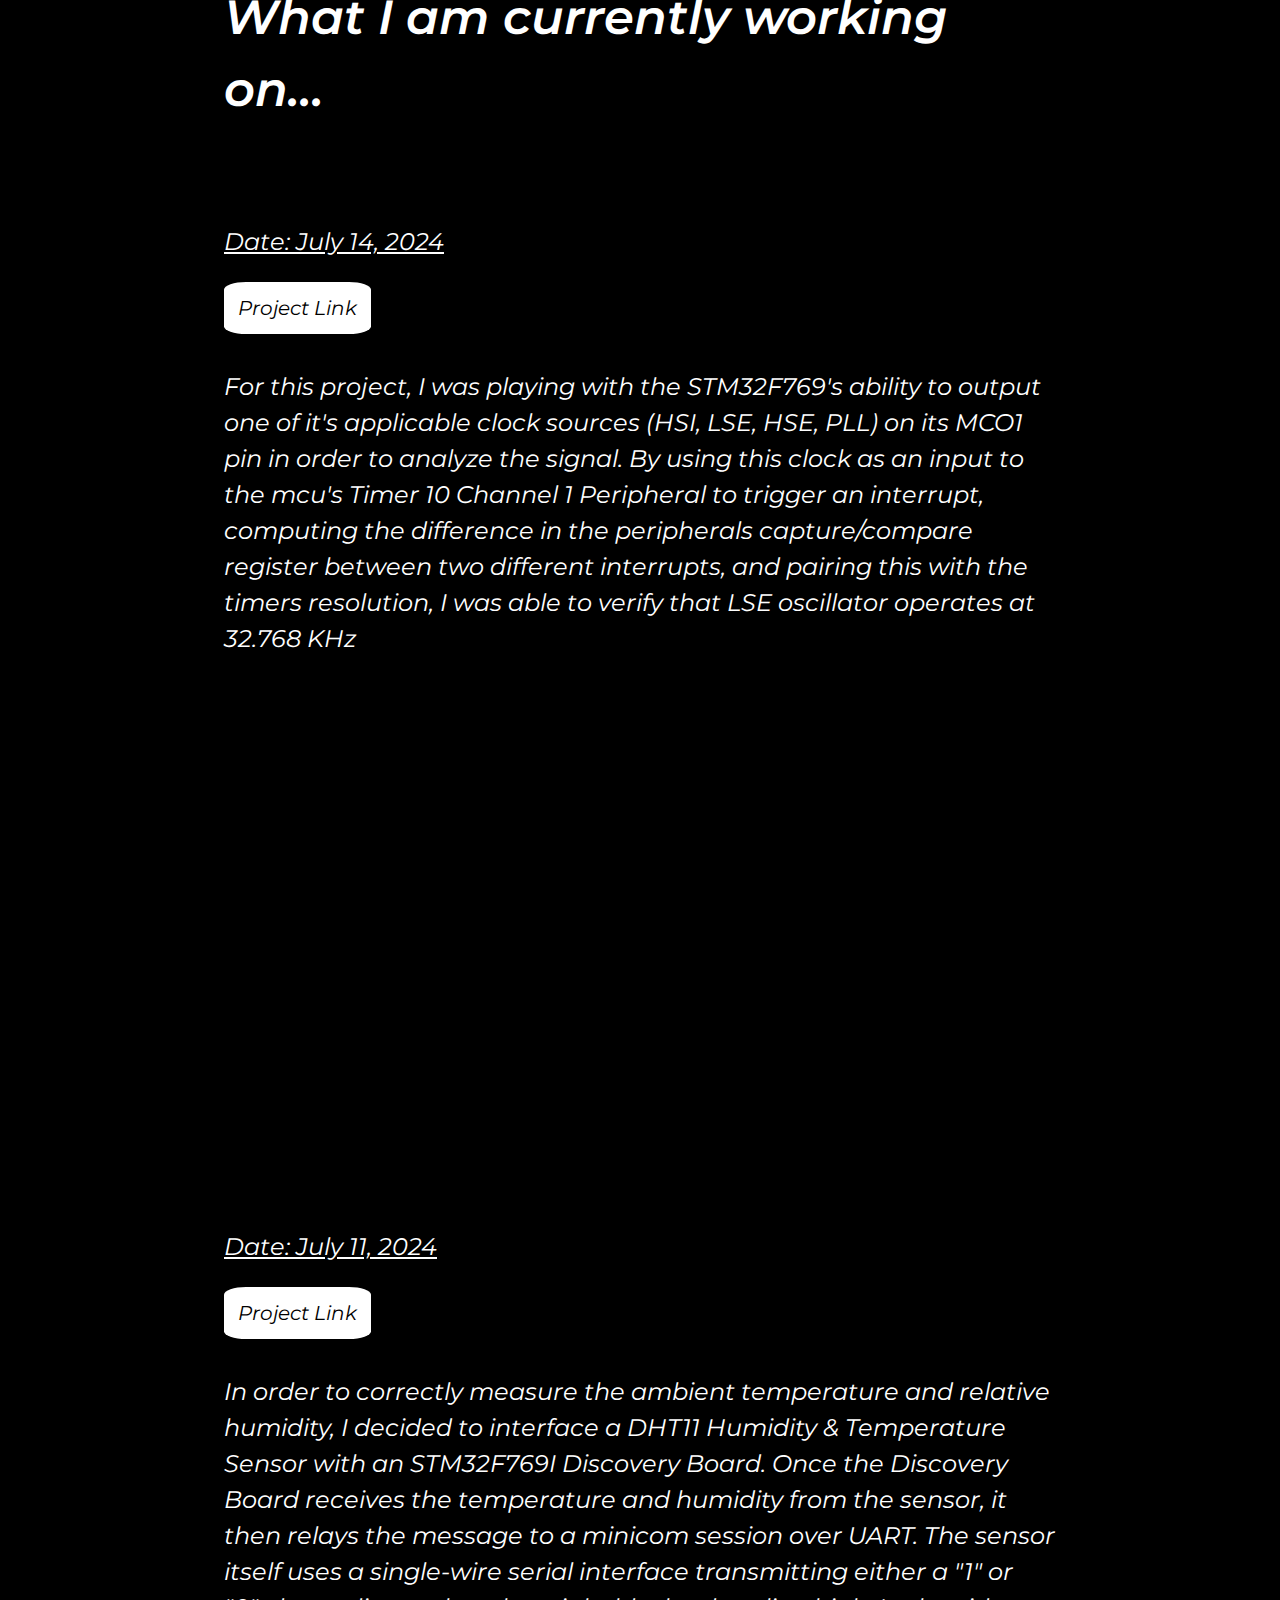
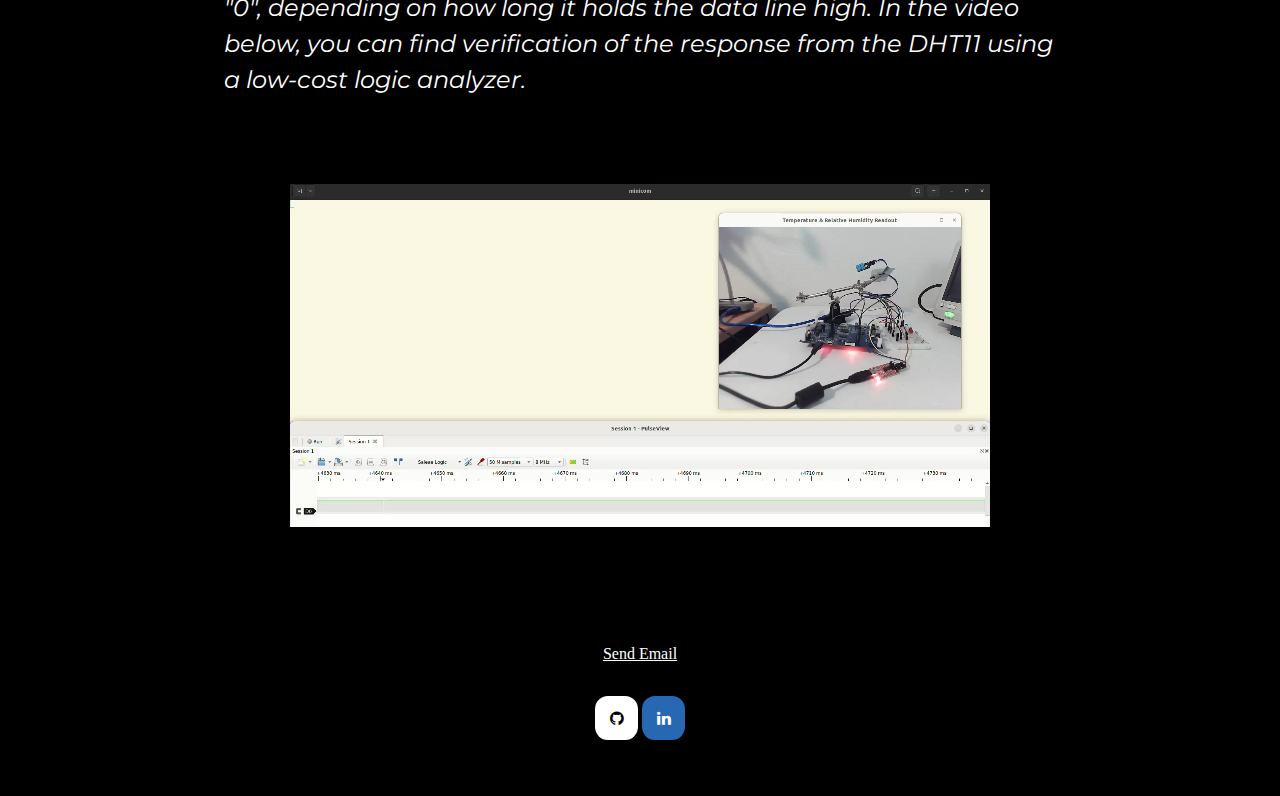
==== commit d1ad3555: "Trying" ====
--- a/main.html
+++ b/main.html
@@ -208,12 +208,6 @@
     </video>
   </div>
 
-
-
-  <div class="container">
-    <hr class="hr-text" data-content="AN">
-  </div>
-
   <div class="row9">
     <!--
     <video class="pic10" width="400" height="363" autoplay muted loop playsinline>
--- a/css/main_styles.css
+++ b/css/main_styles.css
@@ -336,7 +336,7 @@
 .blog_7_14_24_media_1 {
   margin: auto;
   position: relative;
-  top: -40px;
+  top: 0px;
   display: block;
 }
 
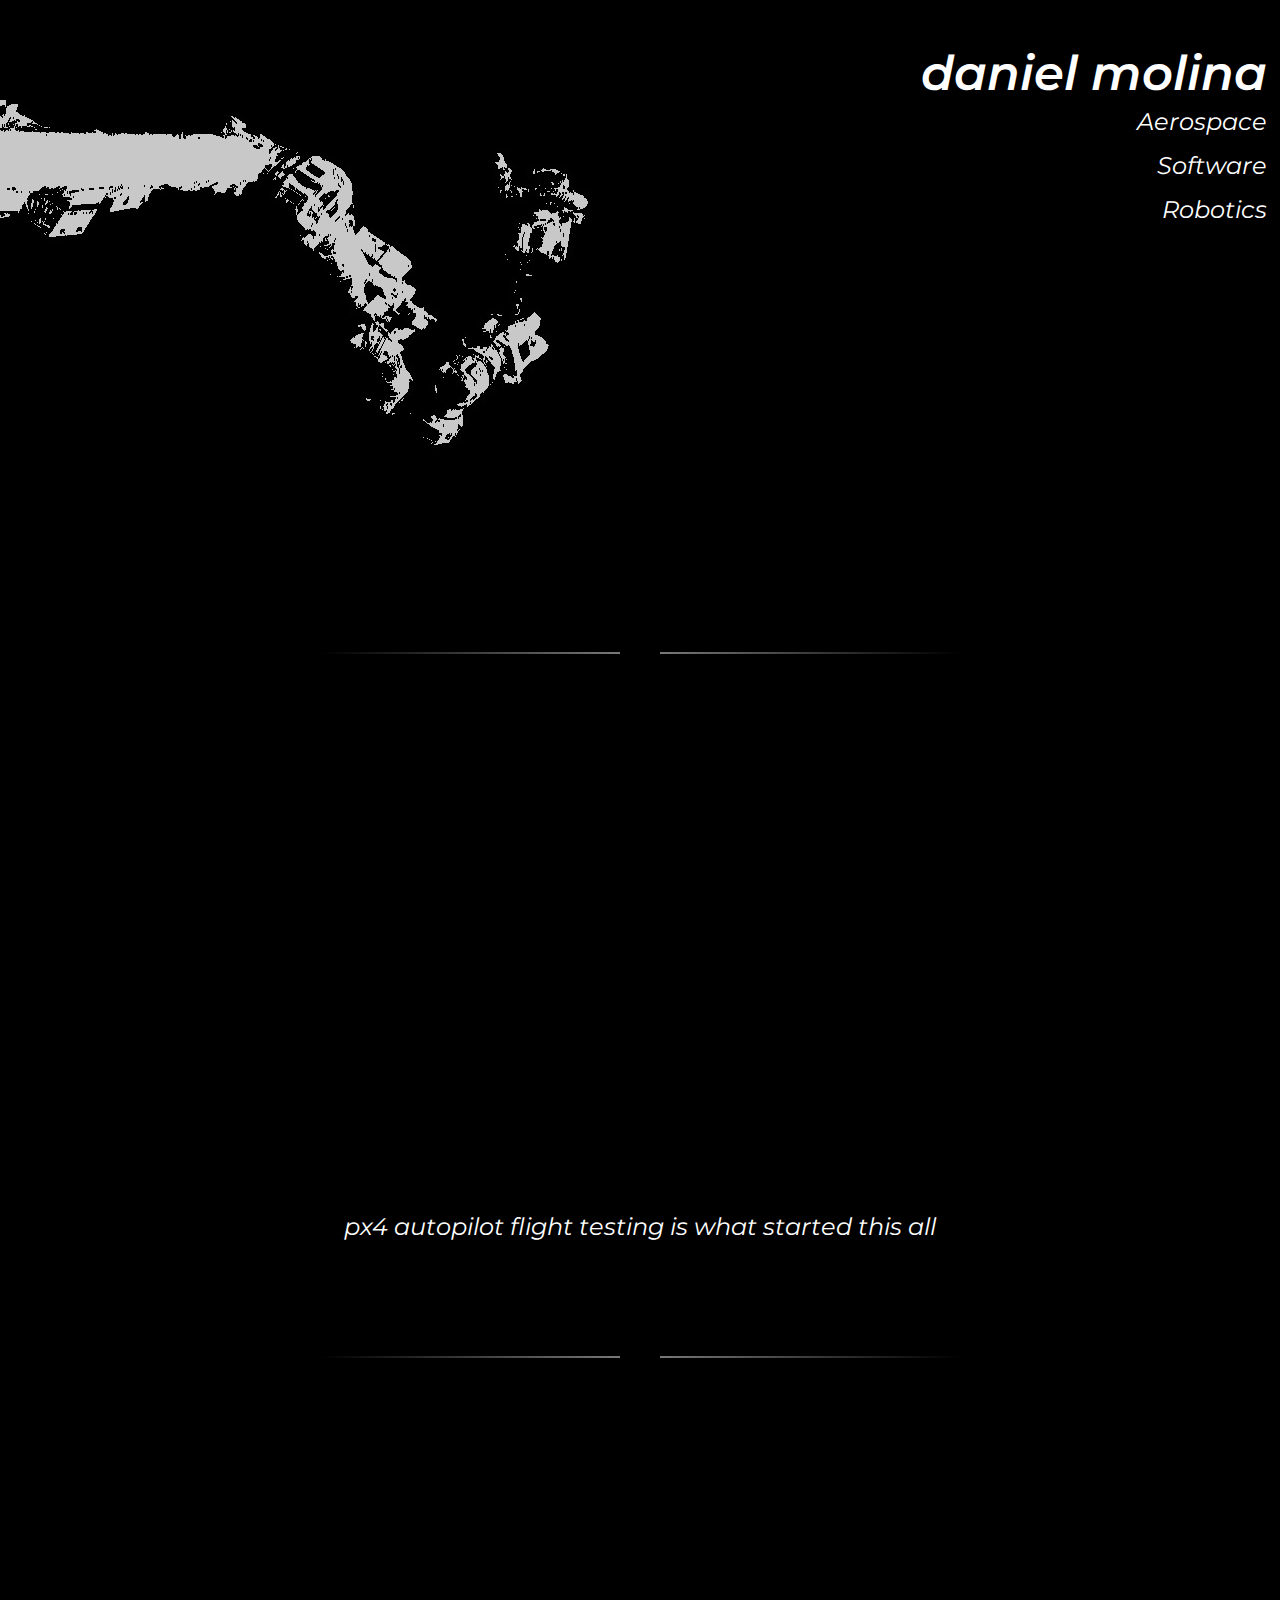
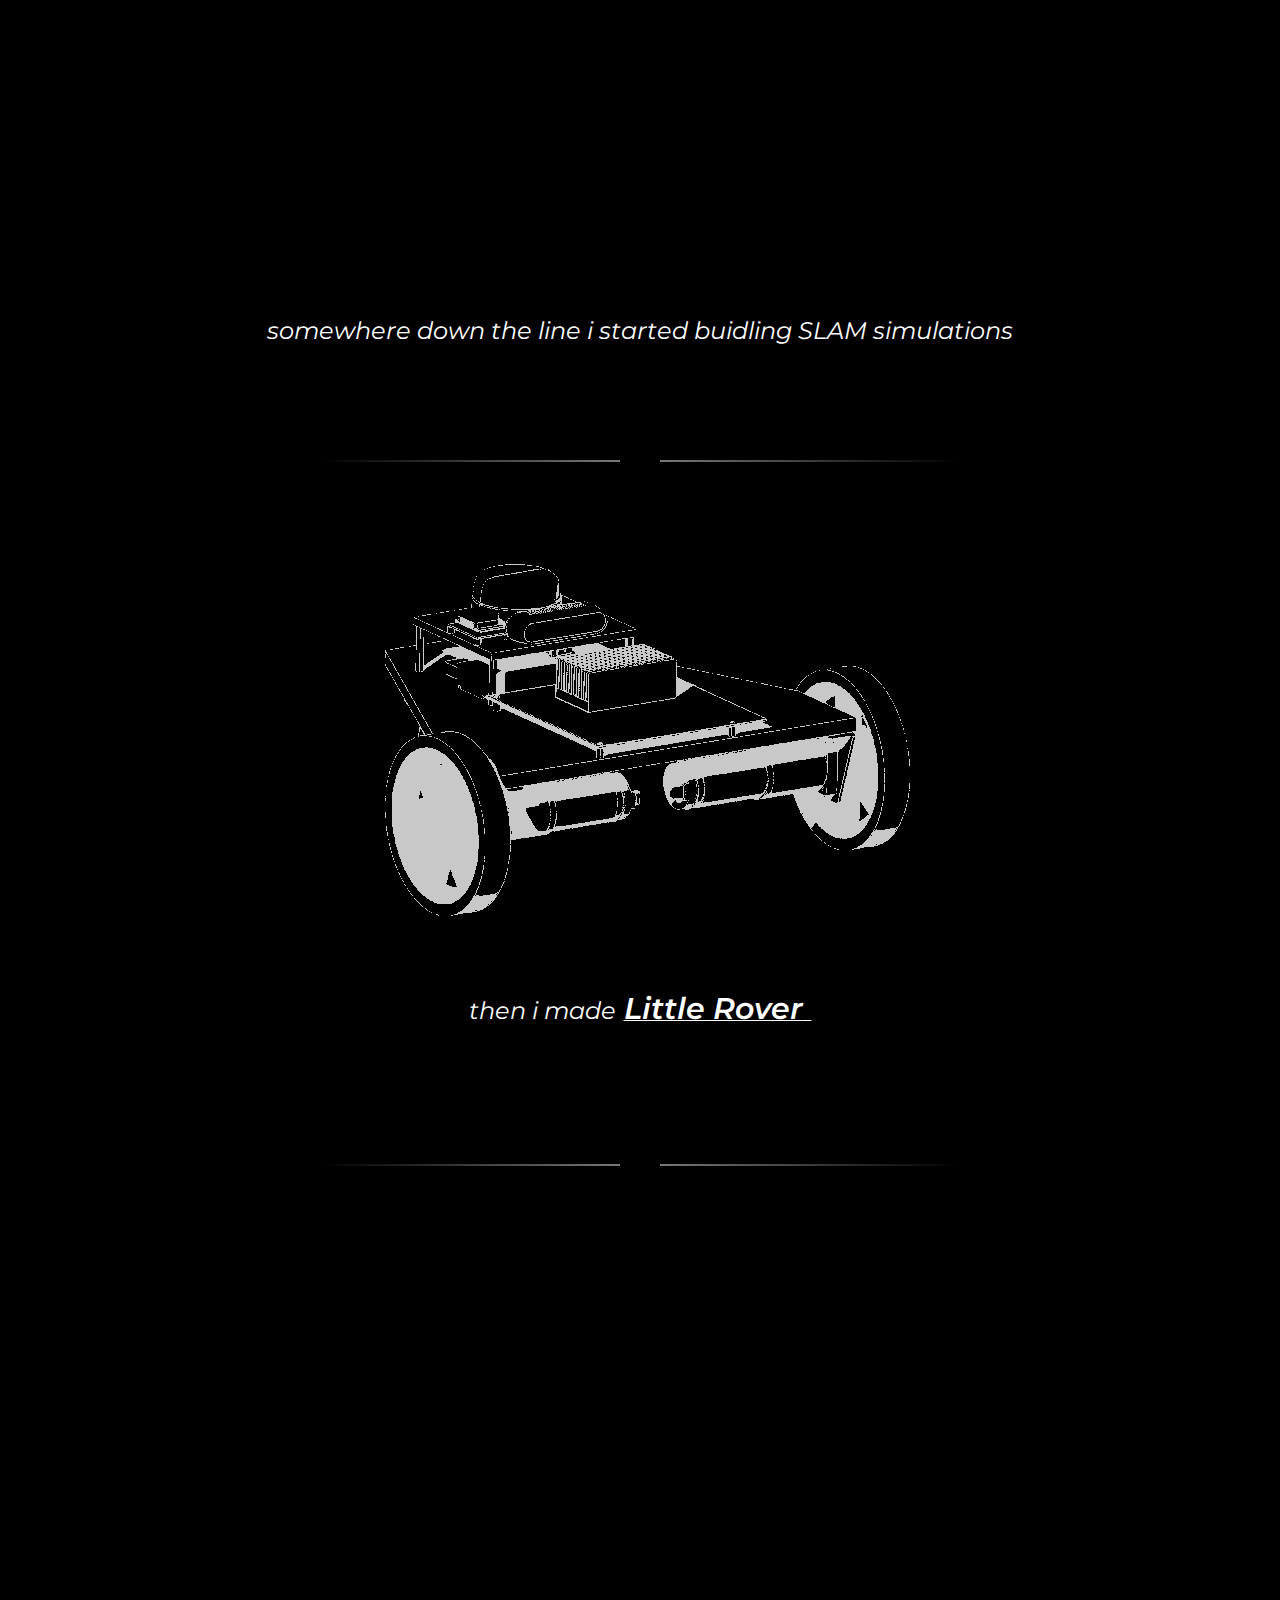
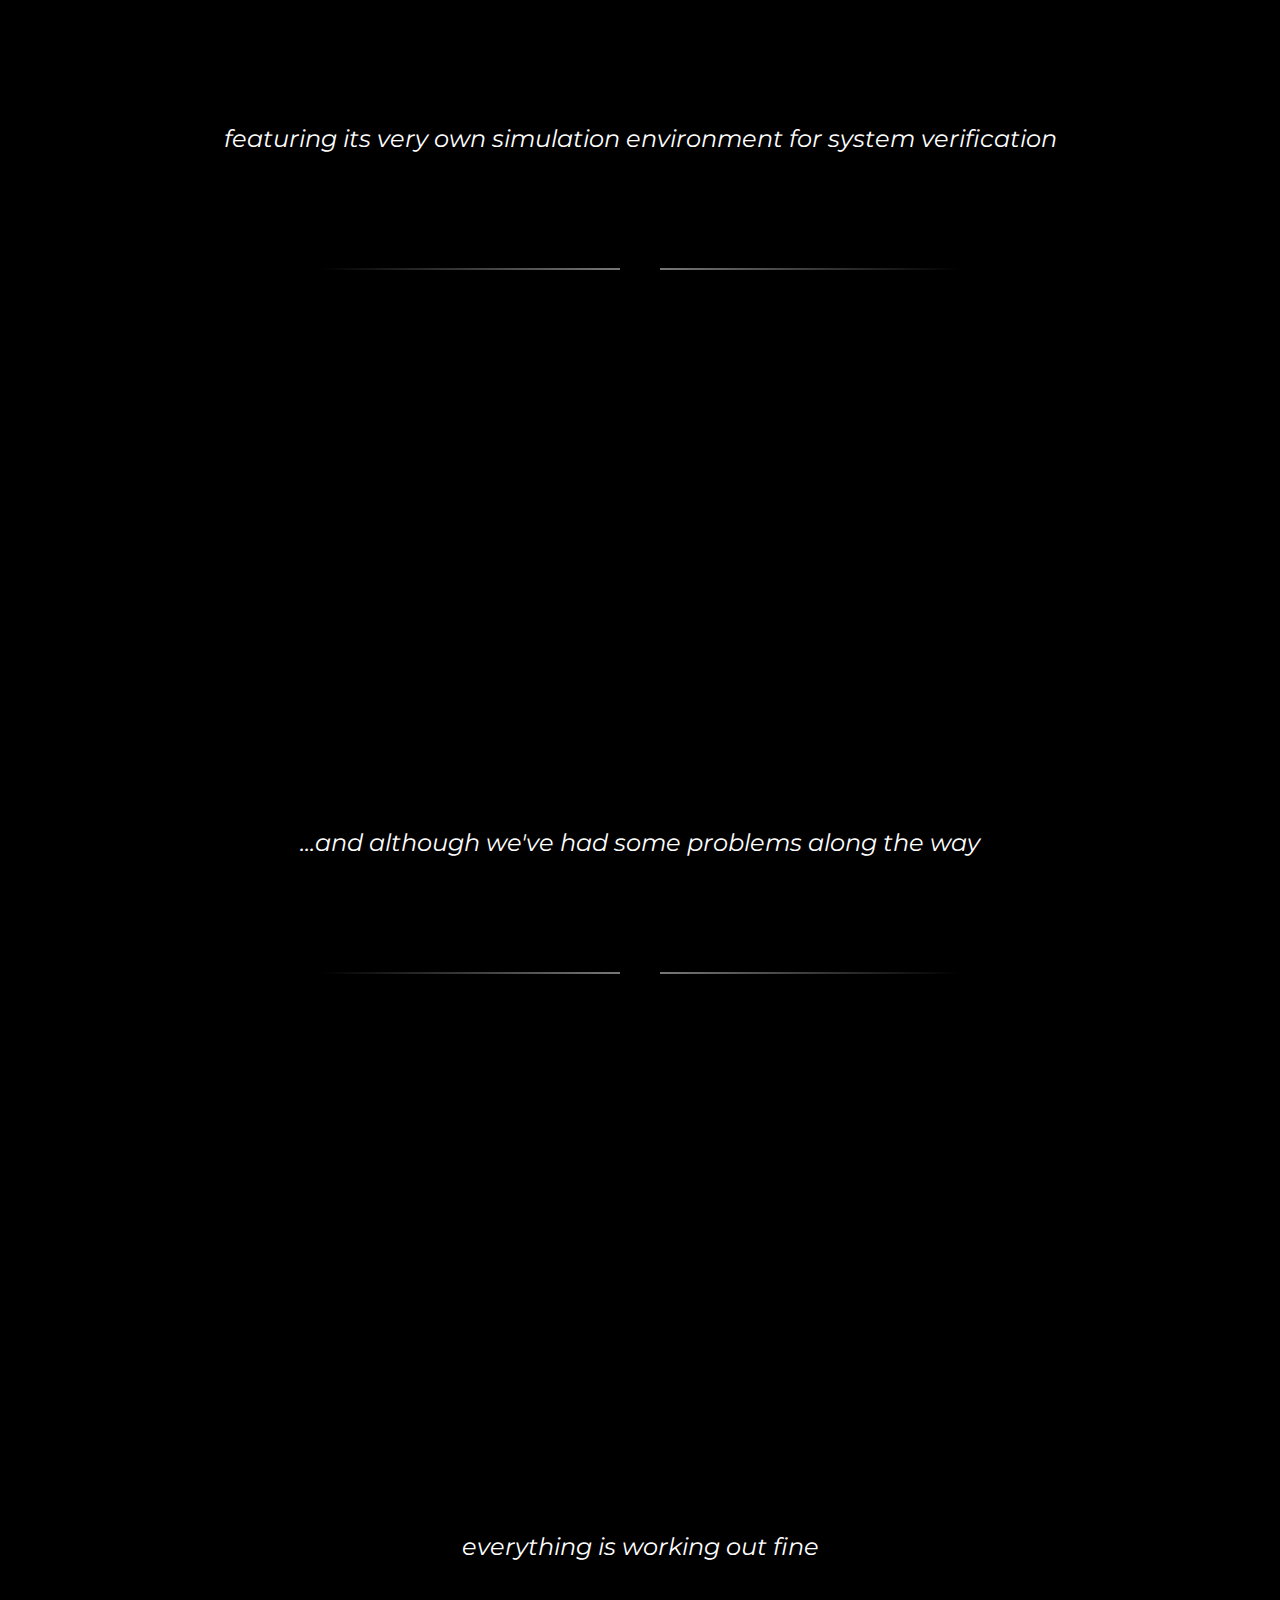
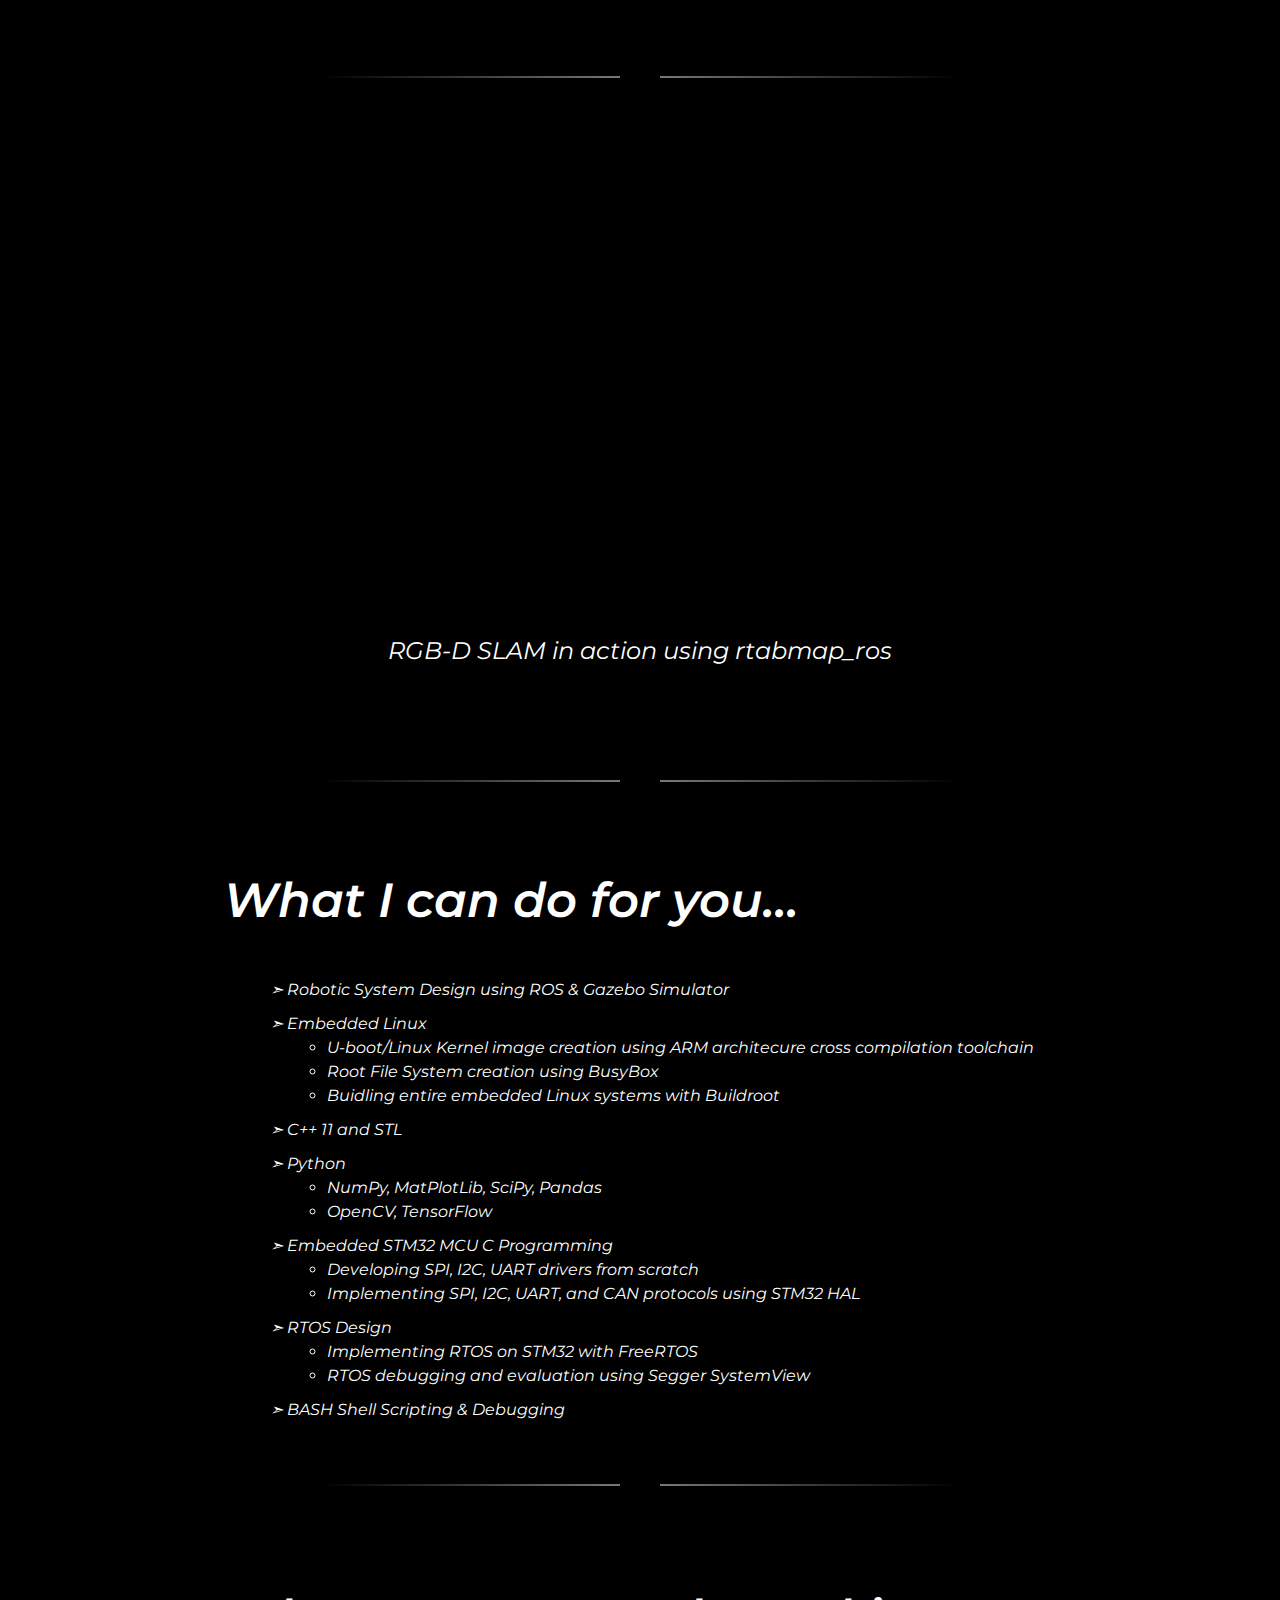
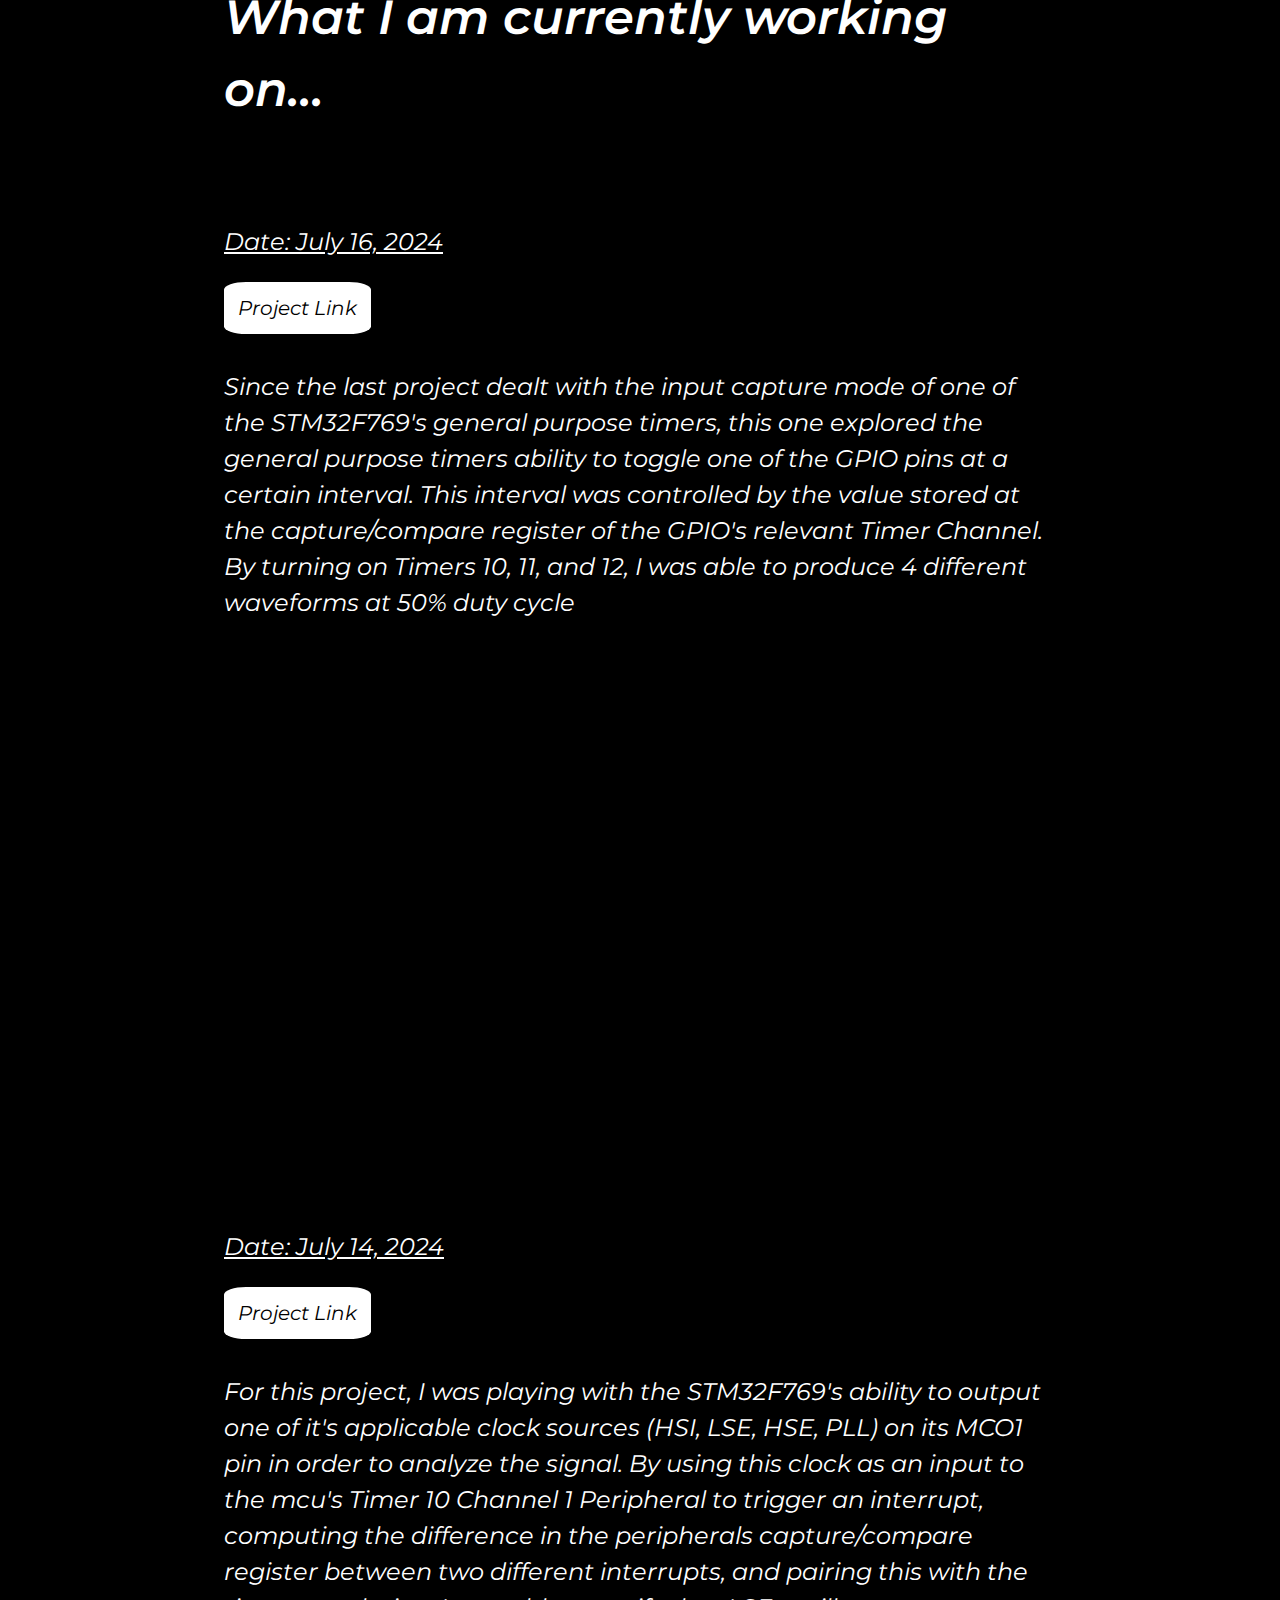
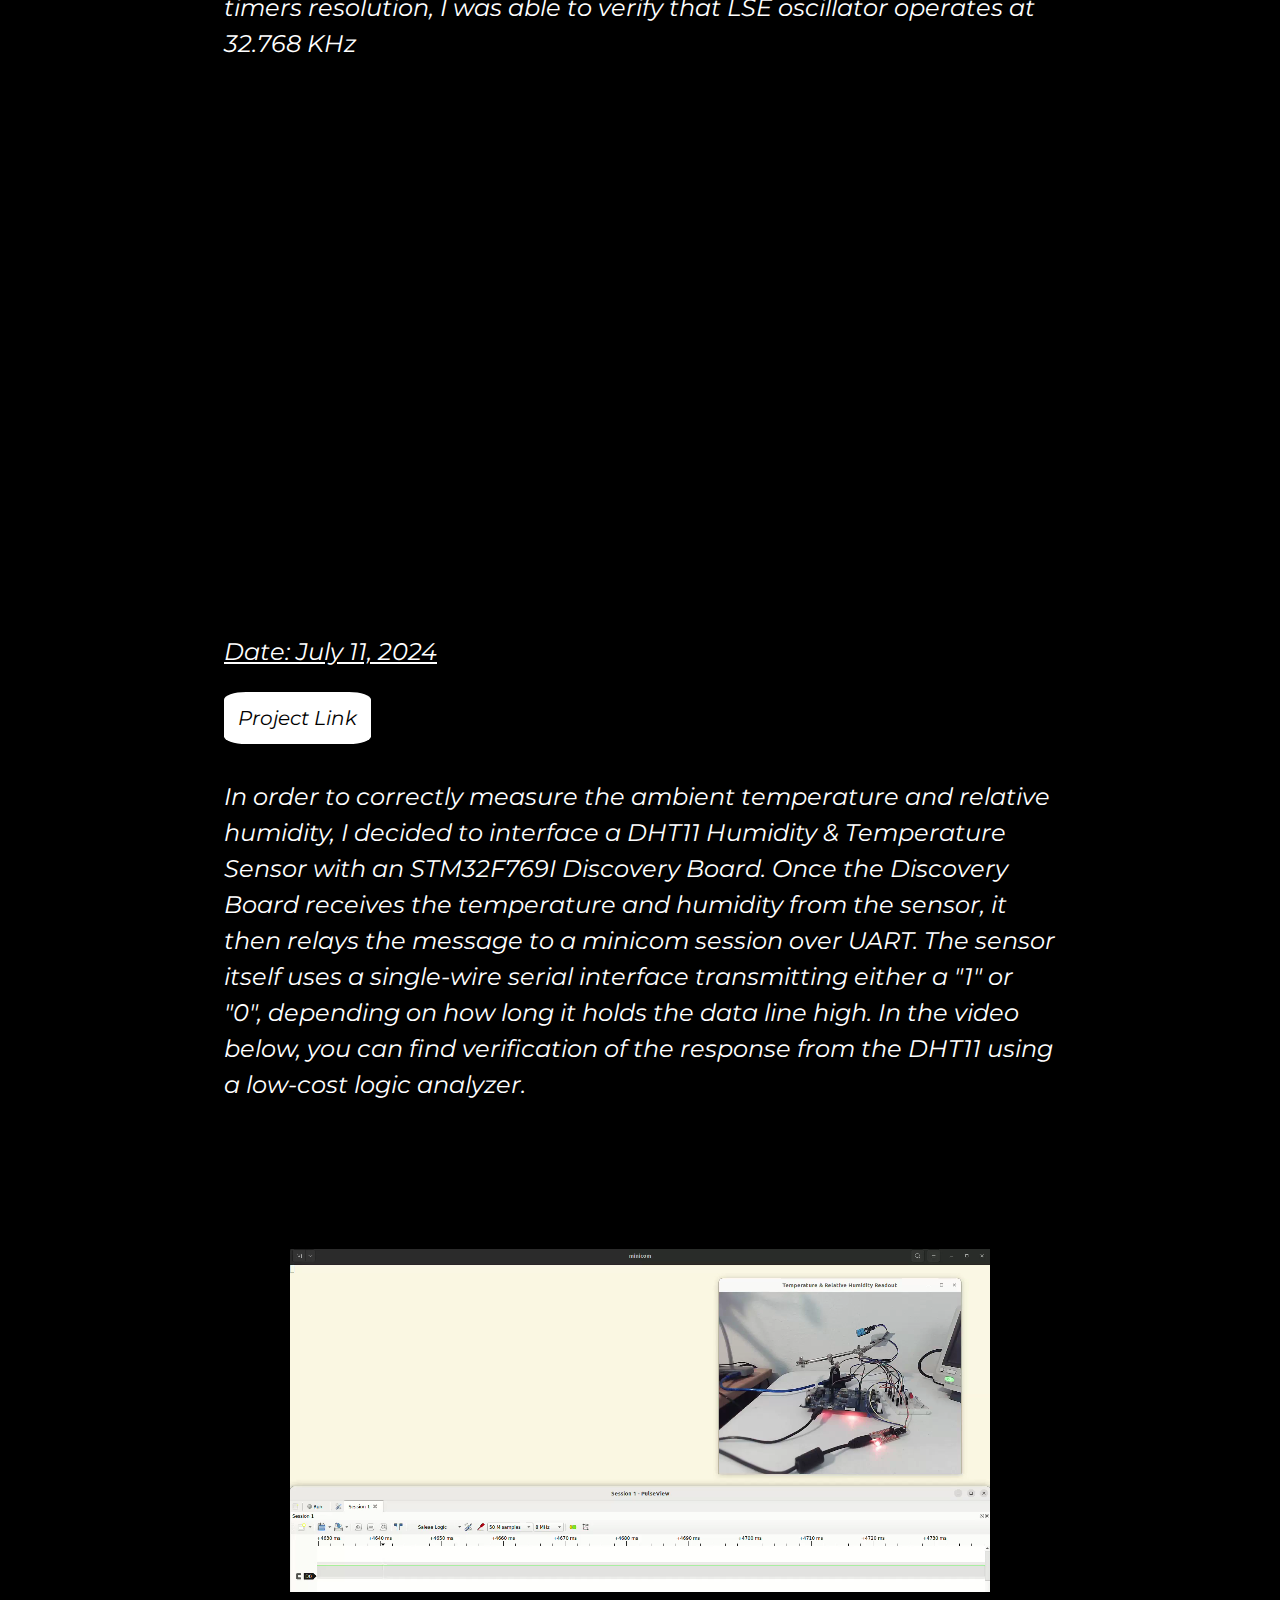
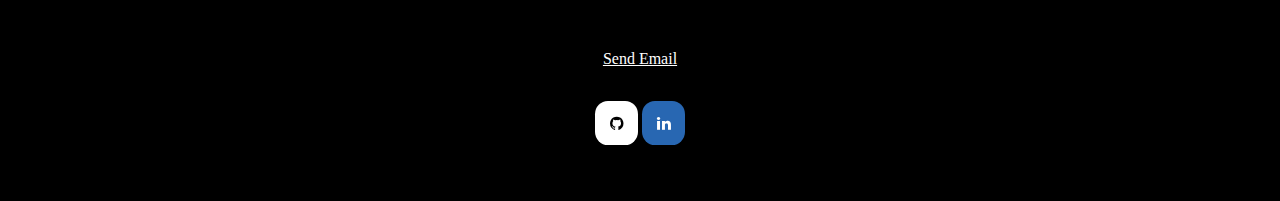
==== commit 82032841: "Adjusting some things for blog 7_16_24" ====
--- a/main.html
+++ b/main.html
@@ -165,6 +165,30 @@
     </div>
   </div>
 
+  <!-- July 16 Blog -->
+  <div class="posts_description_row">
+    <div class="date_outer_row">
+      <p class="date">Date: July 16, 2024</p>
+    </div>
+    <div class="blog_post_github_link_outer_row">
+      <div class="blog_post_github_link">
+        <p><a href="https://github.com/dmvincent/timer_10_output_capture" class="fa_github_project fa_github_project-github">Project Link</a></p>
+        <!--<p>Project Link</p>-->
+      </div>
+    </div>
+
+    <div class="project_description_outer_row">
+      <p class="project_description"> Since the last project dealt with the input capture mode of one of the STM32F769's general purpose timers, this one explored the general purpose timers ability to toggle one of the GPIO pins at a certain interval. This interval was controlled by the value stored at the capture/compare register of the GPIO's relevant Timer Channel. By turning on Timers 10, 11, and 12, I was able to produce 4 different waveforms at 50% duty cycle</p>
+    </div>
+  </div>
+  <div class="blog_7_16_24_media">
+    <video class="blog_7_16_24_media_1" width="700" height="600" autoplay muted loop playsinline>
+      <source src="css/output_compare_modes.mp4" type="video/mp4" alt="dht11_sensor_readout">
+    </video>
+  </div>
+
+
+  <!-- July 14 Blog -->
   <div class="posts_description_row">
     <div class="date_outer_row">
       <p class="date">Date: July 14, 2024</p>
--- a/css/main_styles.css
+++ b/css/main_styles.css
@@ -322,7 +322,7 @@
 .blog_7_11_24_media_1 {
   margin: auto;
   position: relative;
-  top: -40px;
+  top: 20px;
   display: block;
 }
 
@@ -338,6 +338,21 @@
   position: relative;
   top: 0px;
   display: block;
+}
+
+.blog_7_16_24_media {
+  height: 500px;
+  position: relative;
+  top: 0px;
+  left: 0px;
+}
+
+.blog_7_16_24_media_1 {
+  margin: auto;
+  position: relative;
+  top: -70px;
+  display: block;
+
 }
 
 .adjust1 {
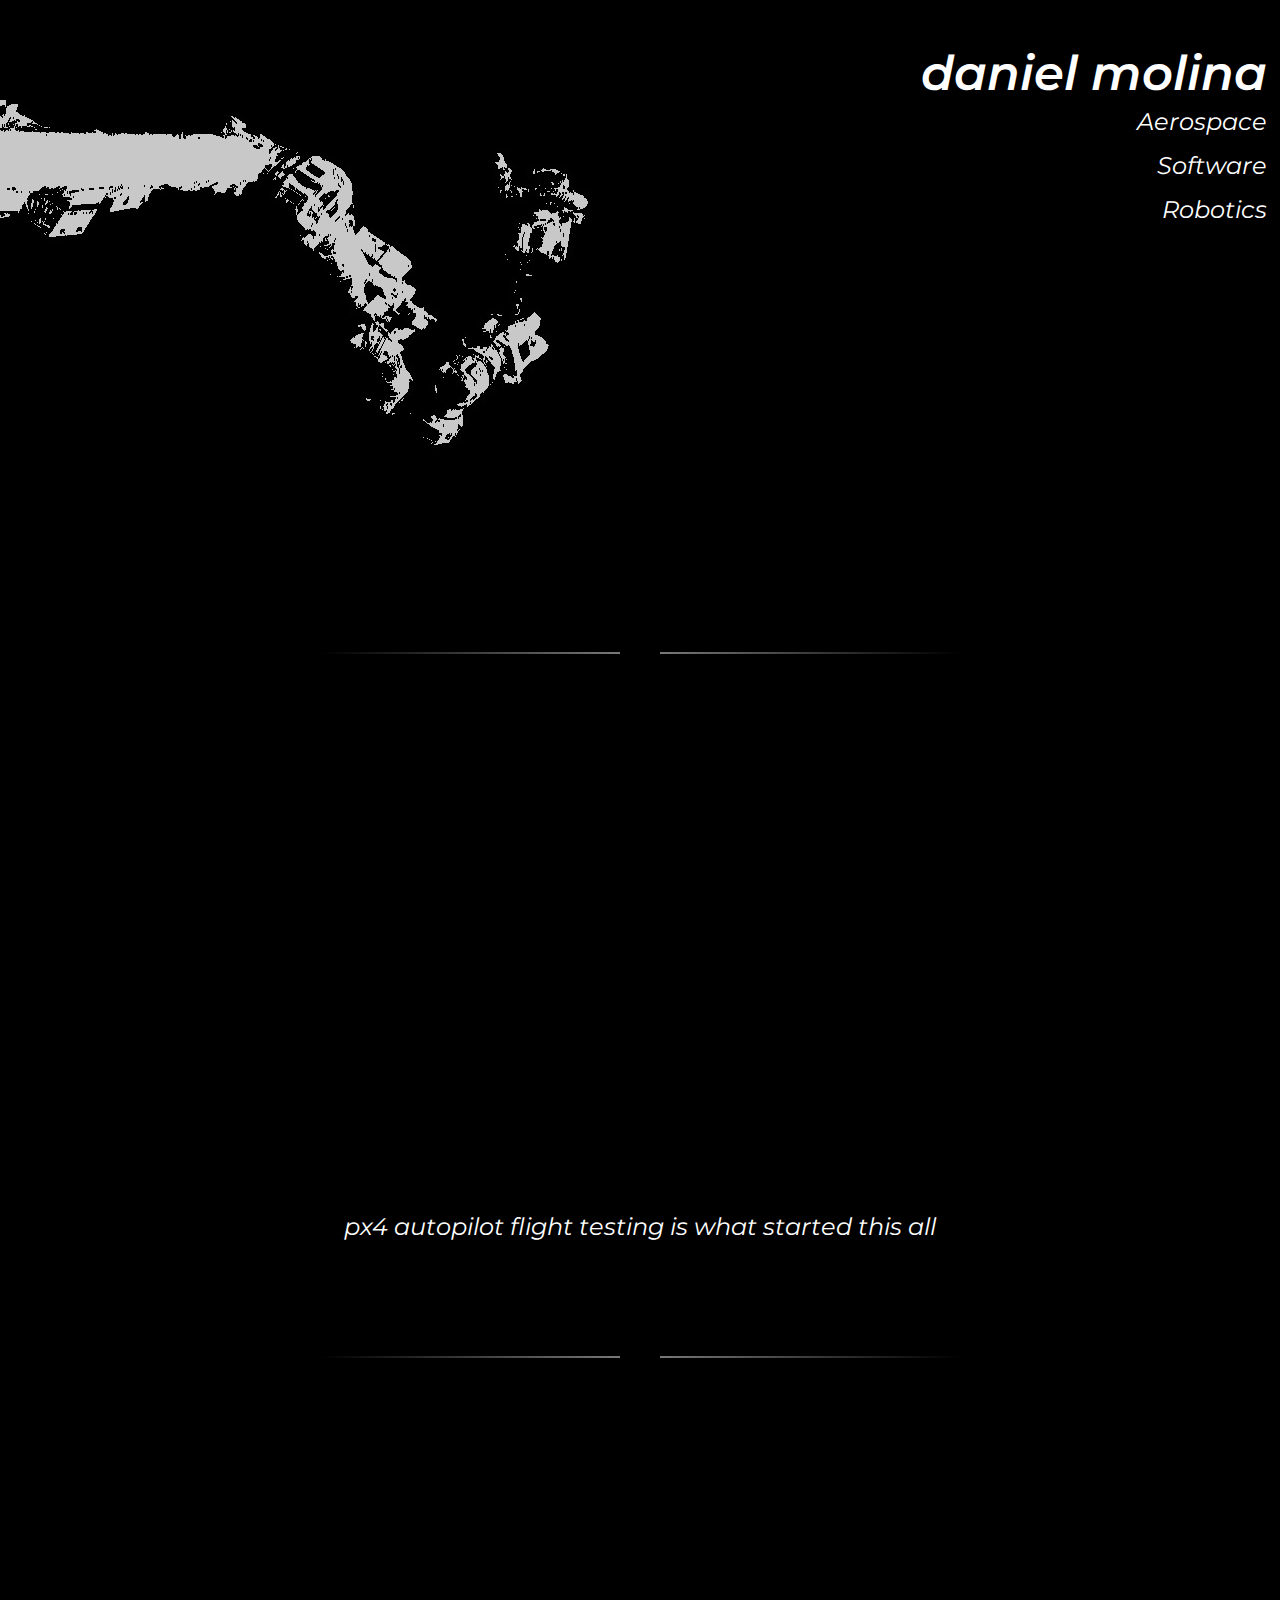
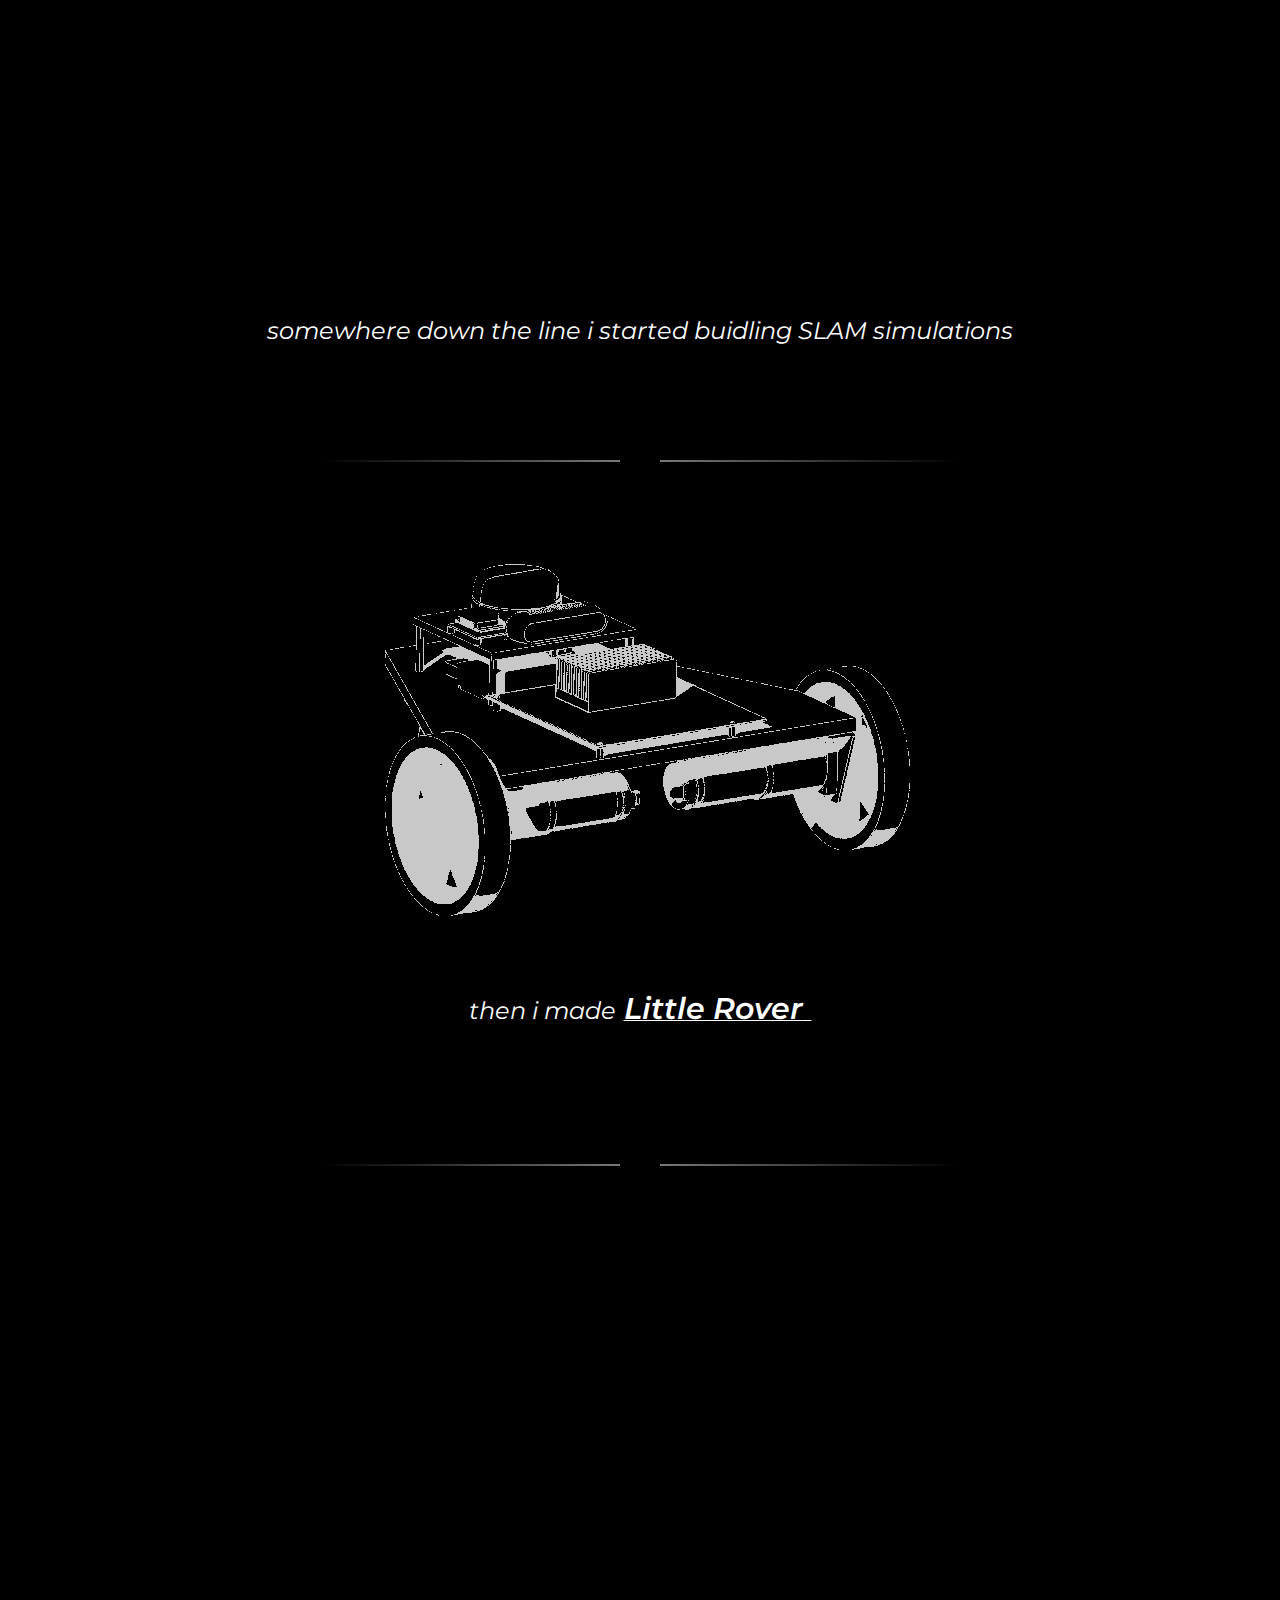
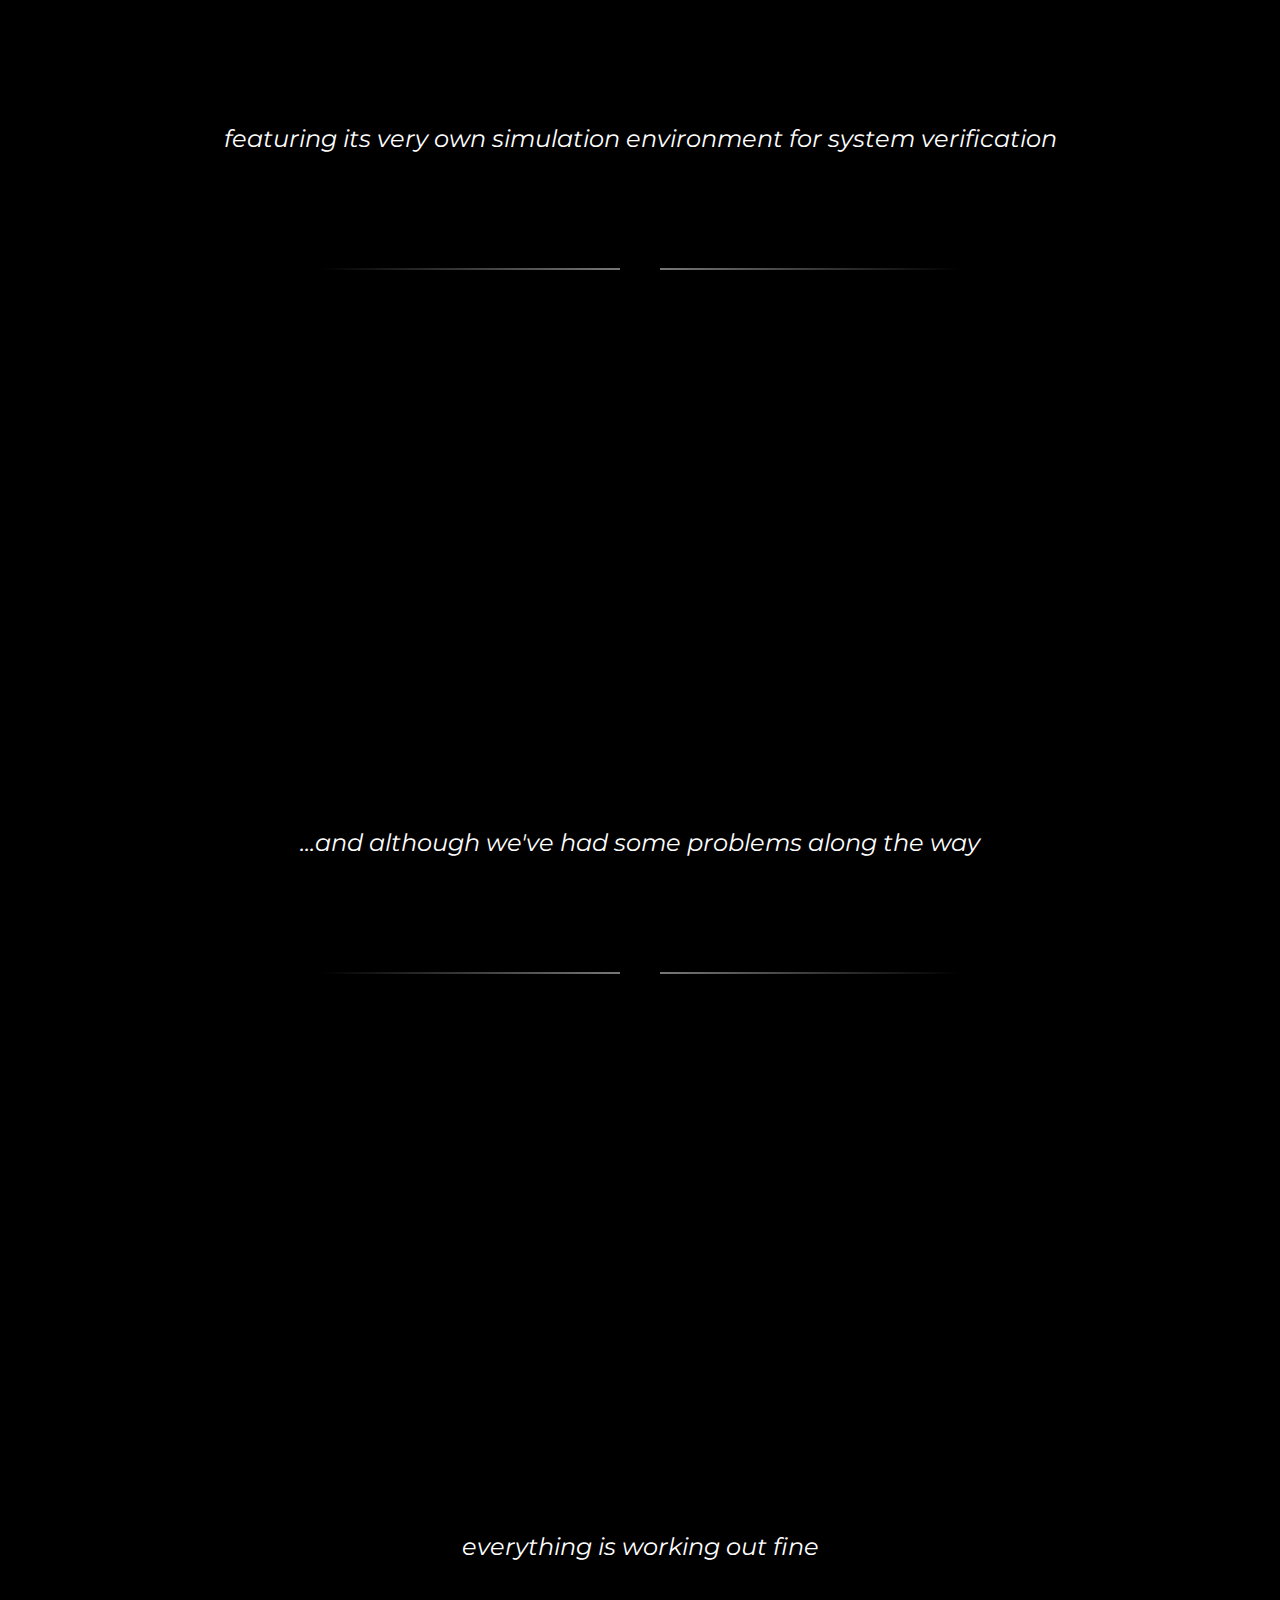
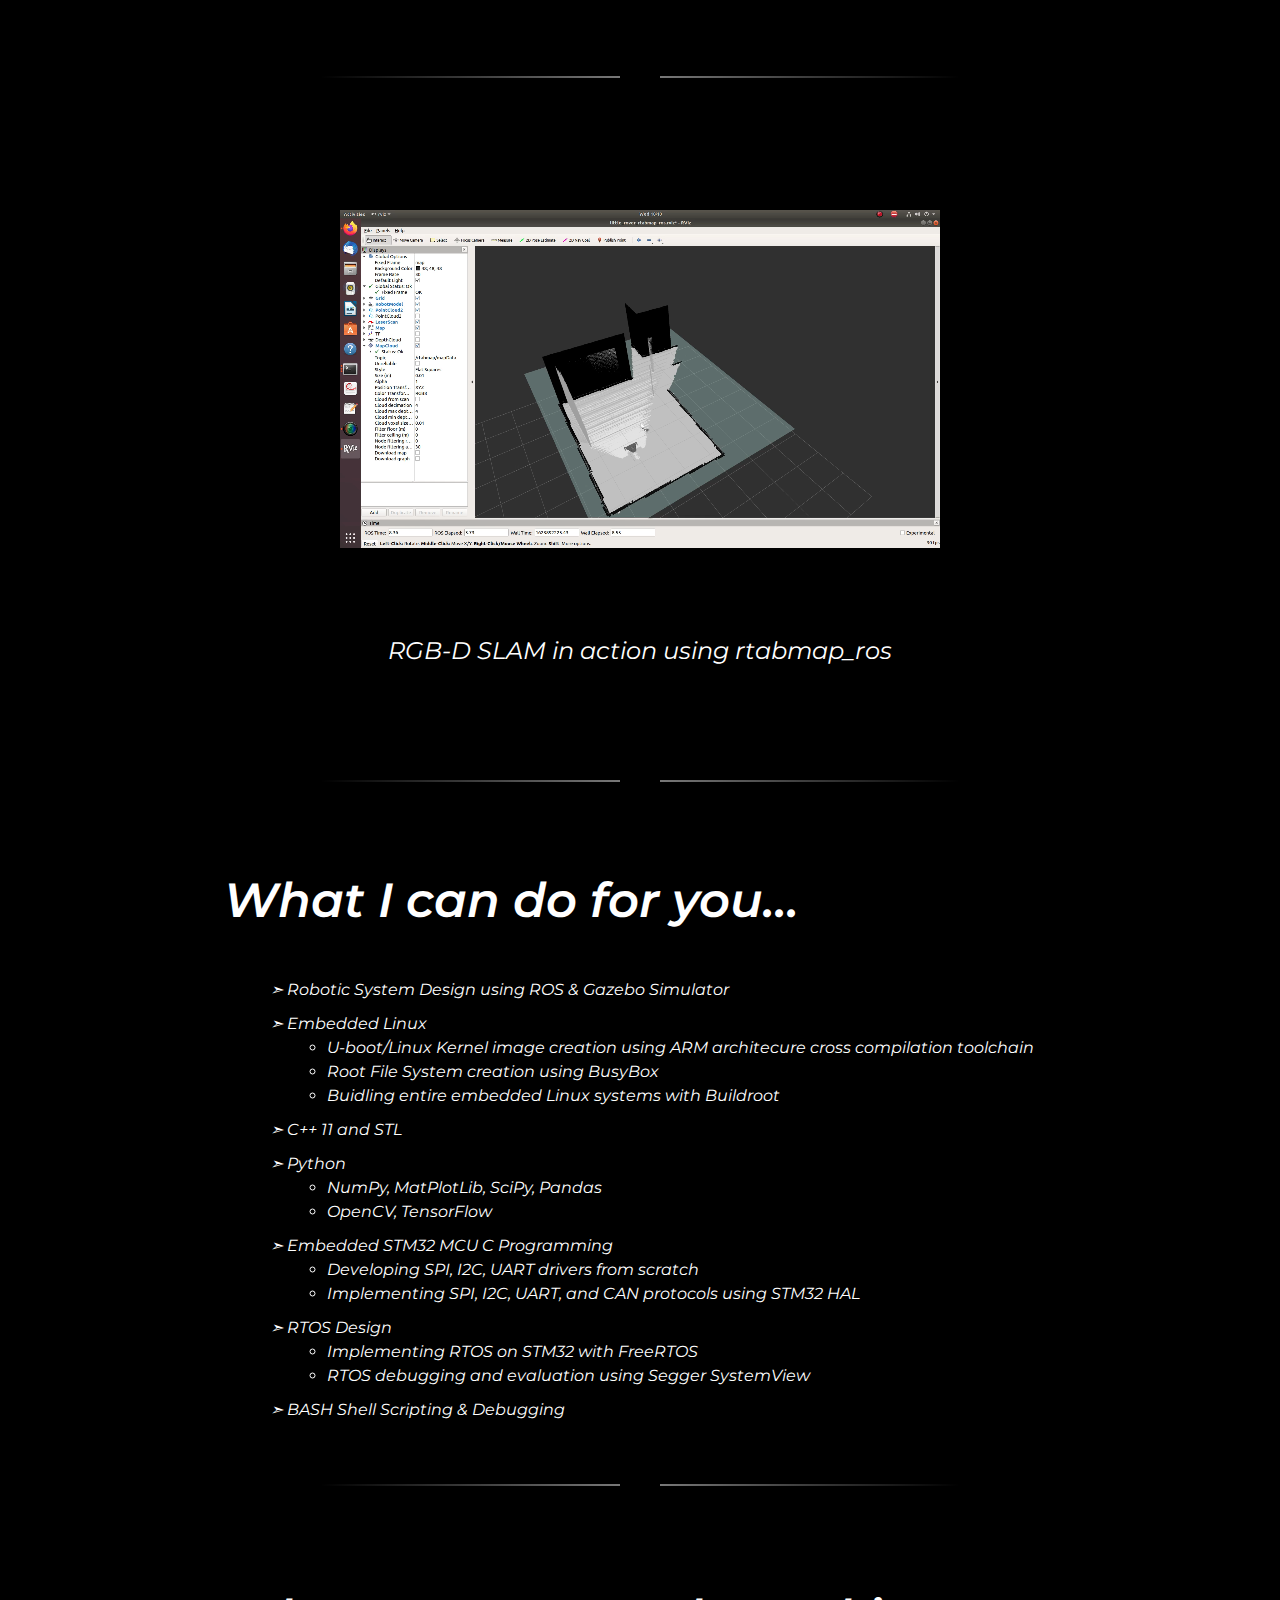
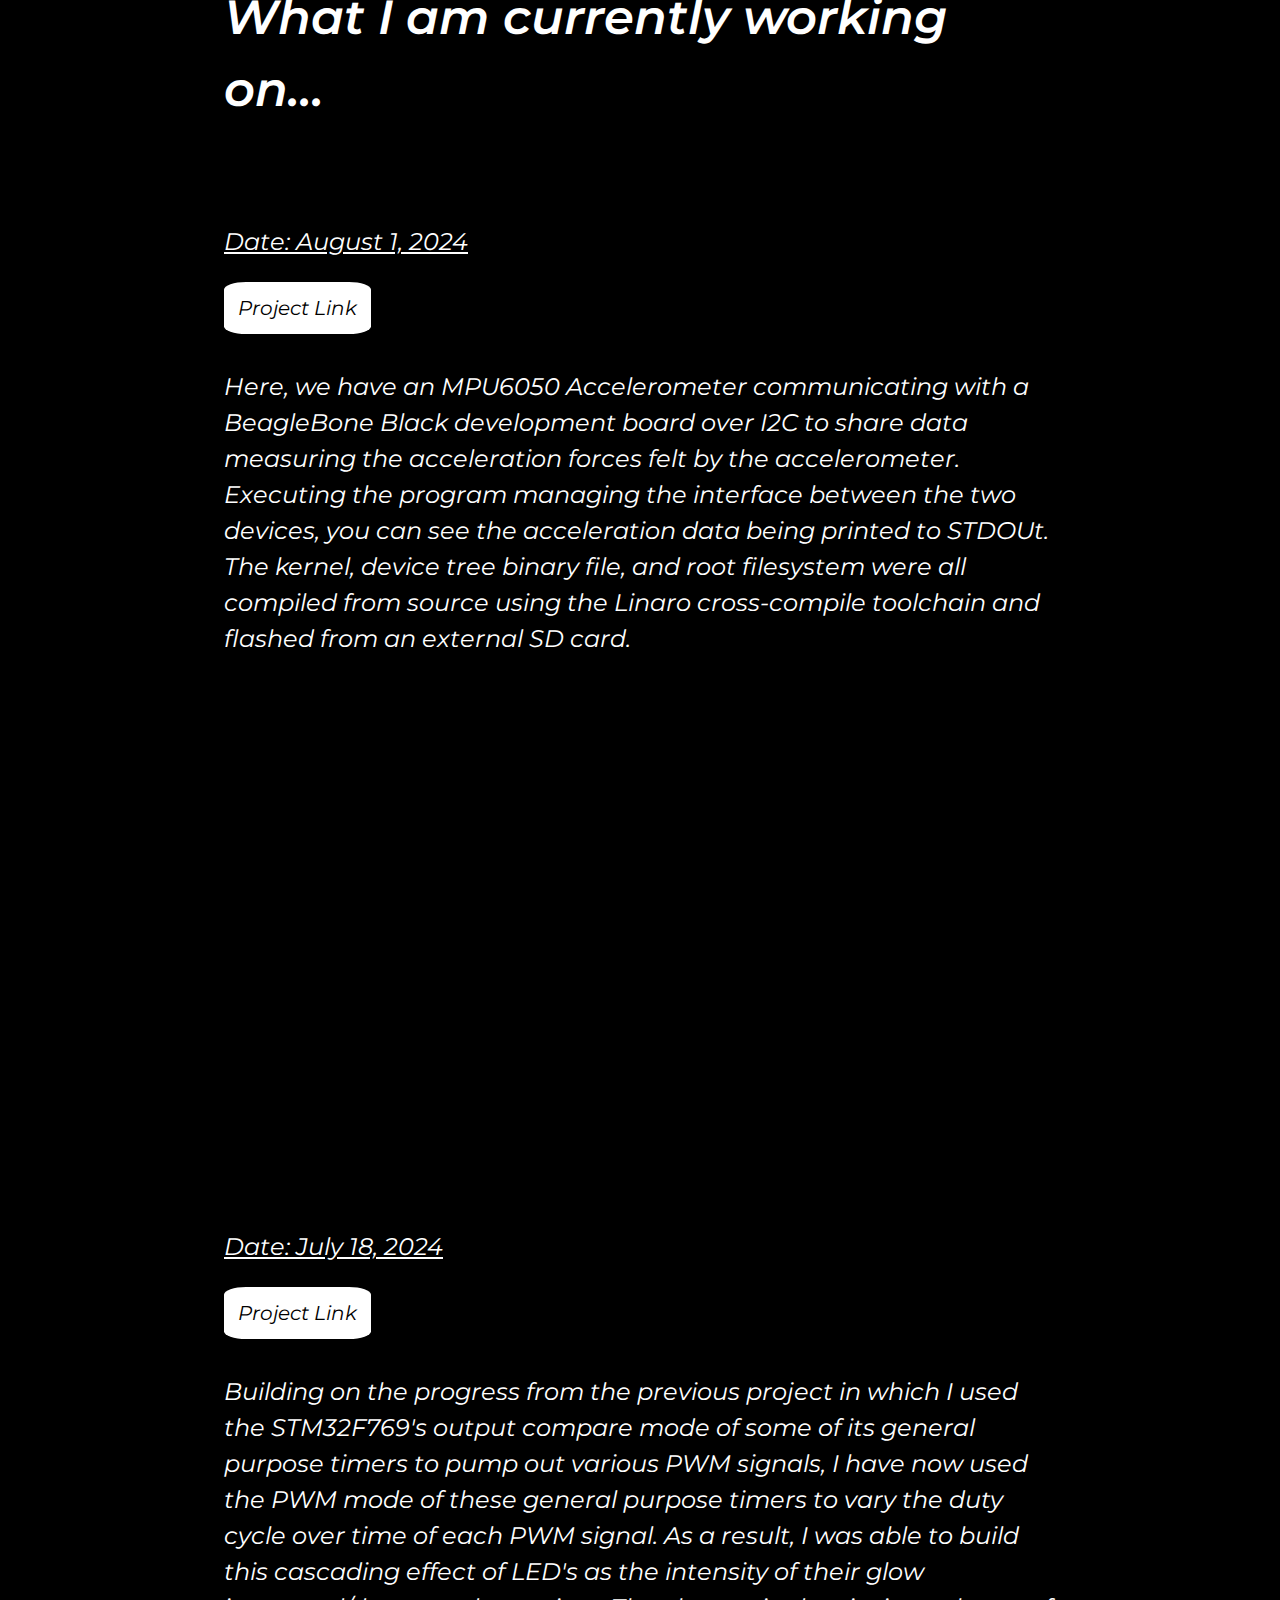
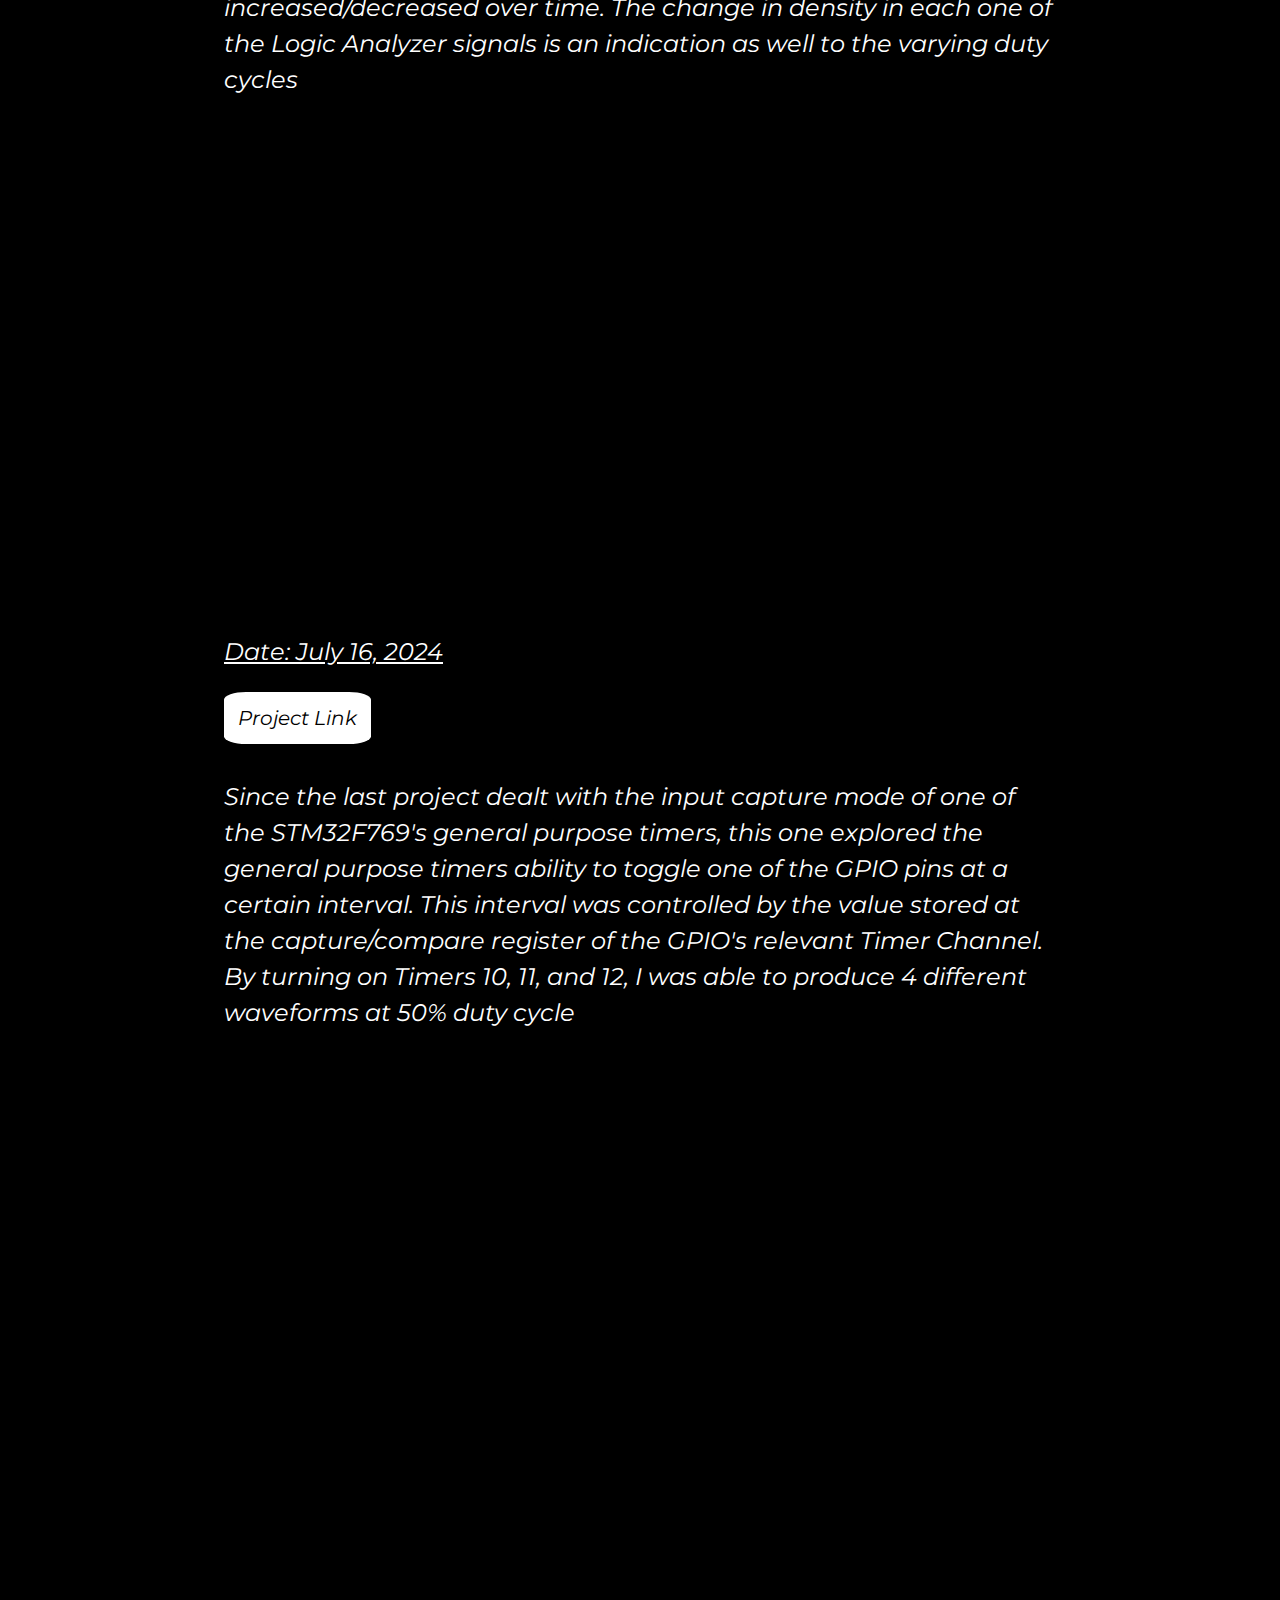
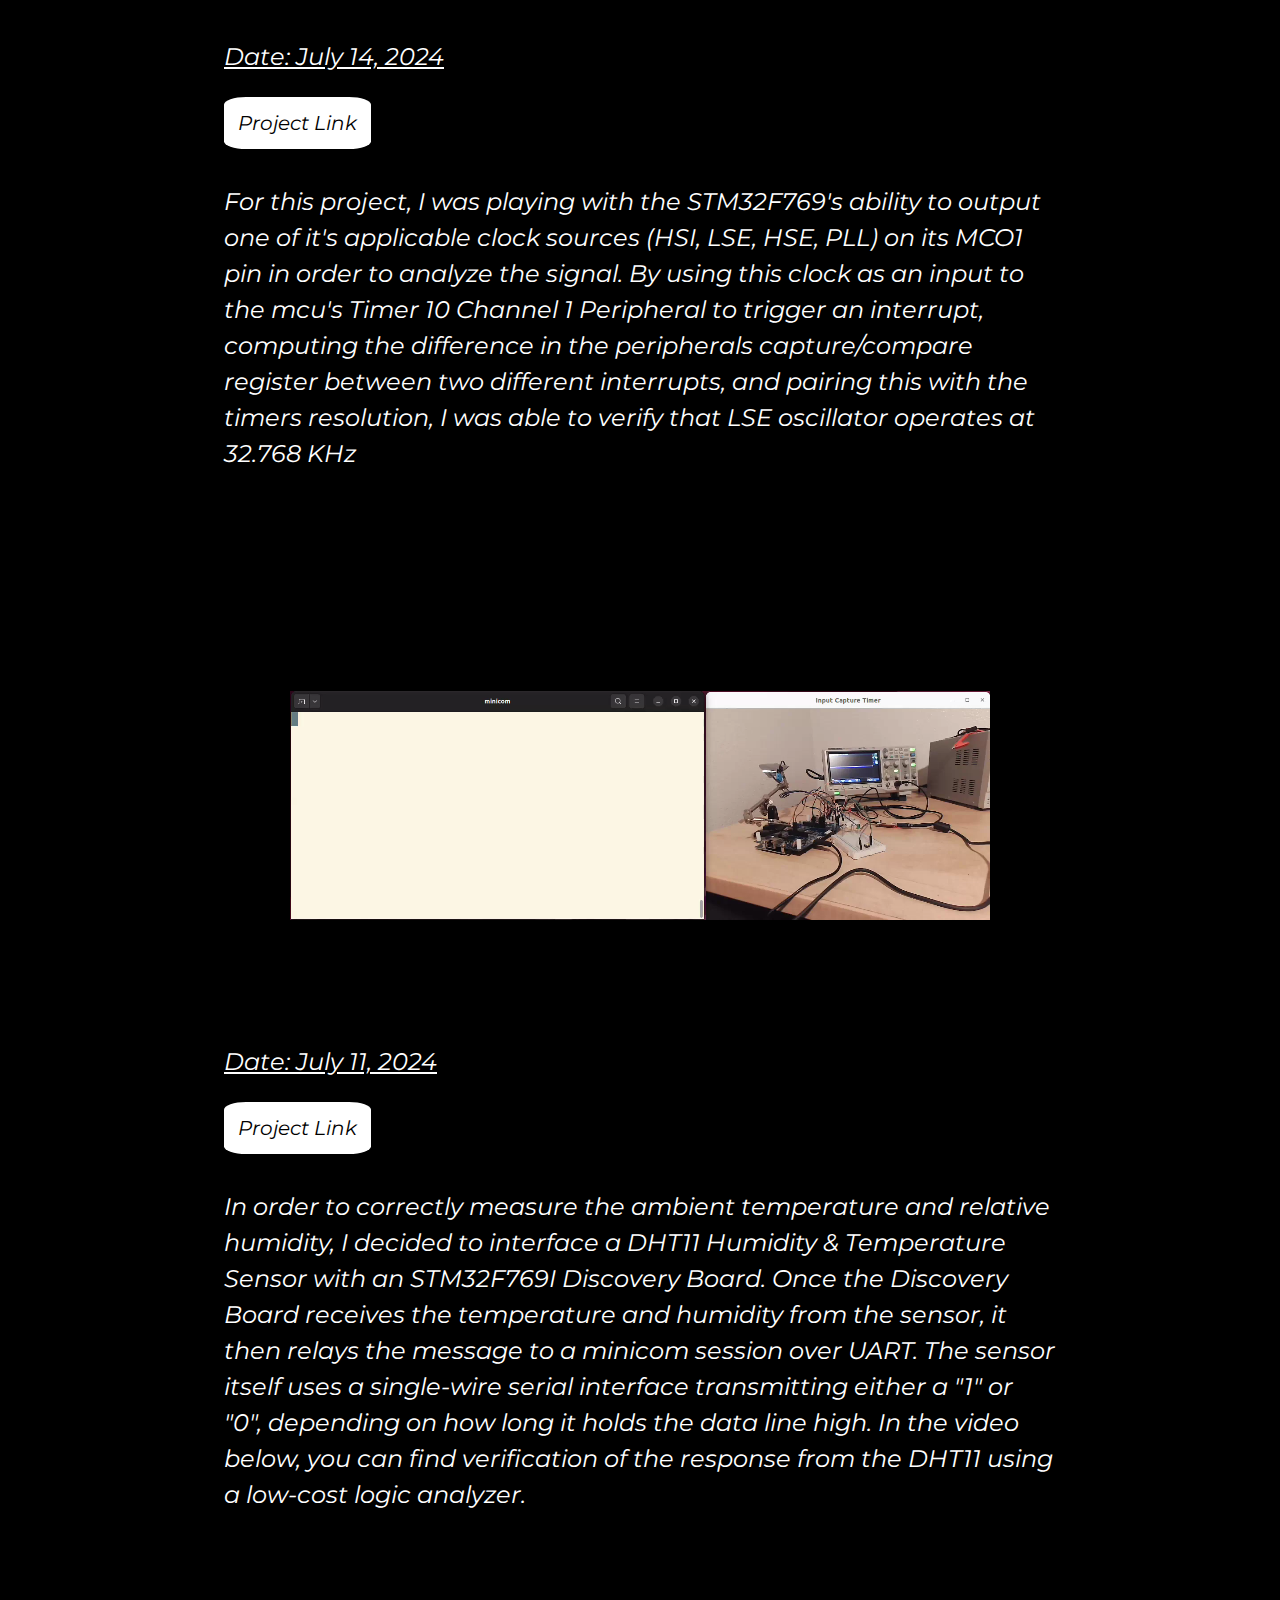
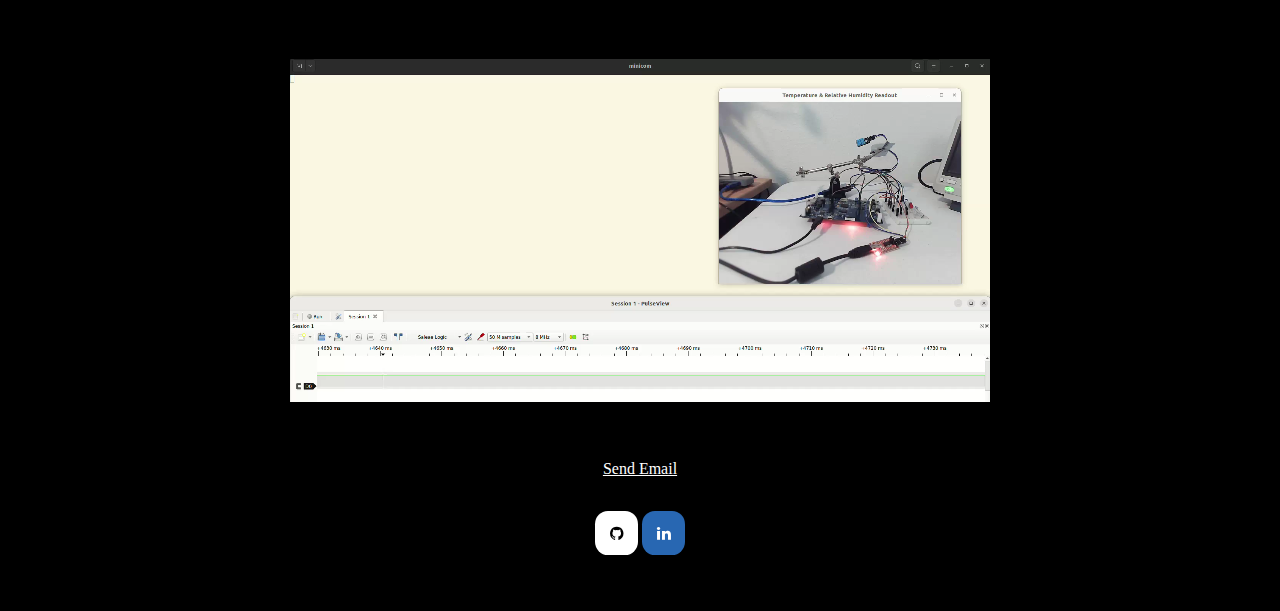
==== commit 4227ca1d: "Adding blog for Aug. 1, 2024" ====
--- a/main.html
+++ b/main.html
@@ -165,6 +165,53 @@
     </div>
   </div>
 
+  <!-- August 1 Blog -->
+  <div class="posts_description_row">
+    <div class="date_outer_row">
+      <p class="date">Date: August 1, 2024</p>
+    </div>
+    <div class="blog_post_github_link_outer_row">
+      <div class="blog_post_github_link">
+        <p><a href="https://github.com/dmvincent/MPU6050_raw_read" class="fa_github_project fa_github_project-github">Project Link</a></p>
+        <!--<p>Project Link</p>-->
+      </div>
+    </div>
+
+    <div class="project_description_outer_row">
+      <p class="project_description"> Here, we have an MPU6050 Accelerometer communicating with a BeagleBone Black development board over I2C to share data measuring the acceleration forces felt by the accelerometer. Executing the program managing the interface between the two devices, you can see the acceleration data being printed to STDOUt. The kernel, device tree binary file, and root filesystem were all compiled from source using the Linaro cross-compile toolchain and flashed from an external SD card. </p>
+    </div>
+  </div>
+  <div class="blog_8_01_24_media">
+    <video class="blog_8_01_24_media_1" width="700" height="600" autoplay muted loop playsinline>
+      <source src="css/bbb_mpu6050.mp4" type="video/mp4" alt="dht11_sensor_readout">
+    </video>
+  </div>
+
+
+  <!-- July 18 Blog -->
+  <div class="posts_description_row">
+    <div class="date_outer_row">
+      <p class="date">Date: July 18, 2024</p>
+    </div>
+    <div class="blog_post_github_link_outer_row">
+      <div class="blog_post_github_link">
+        <p><a href="https://github.com/dmvincent/pwm_led_control/tree/feature/pwm_led_control" class="fa_github_project fa_github_project-github">Project Link</a></p>
+        <!--<p>Project Link</p>-->
+      </div>
+    </div>
+
+    <div class="project_description_outer_row">
+      <p class="project_description"> Building on the progress from the previous project in which I used the STM32F769's output compare mode of some of its general purpose timers to pump out various PWM signals, I have now used the PWM mode of these general purpose timers to vary the duty cycle over time of each PWM signal. As a result, I was able to build this cascading effect of LED's as the intensity of their glow increased/decreased over time. The change in density in each one of the Logic Analyzer signals is an indication as well to the varying duty cycles</p>
+    </div>
+  </div>
+  <div class="blog_7_19_24_media">
+    <video class="blog_7_19_24_media_1" width="700" height="600" autoplay muted loop playsinline>
+      <source src="css/pwm_led.mp4" type="video/mp4" alt="dht11_sensor_readout">
+    </video>
+  </div>
+
+
+
   <!-- July 16 Blog -->
   <div class="posts_description_row">
     <div class="date_outer_row">
--- a/css/main_styles.css
+++ b/css/main_styles.css
@@ -355,6 +355,36 @@
 
 }
 
+.blog_7_19_24_media {
+  height: 500px;
+  position: relative;
+  top: 0px;
+  left: 0px;
+}
+
+.blog_7_19_24_media_1 {
+  margin: auto;
+  position: relative;
+  top: 0px;
+  display: block;
+
+}
+
+.blog_8_01_24_media {
+  height: 500px;
+  position: relative;
+  top: 0px;
+  left: 0px;
+}
+
+.blog_8_01_24_media_1 {
+  margin: auto;
+  position: relative;
+  top: 0px;
+  display: block;
+
+}
+
 .adjust1 {
   position: relative;
   left: 75px;
